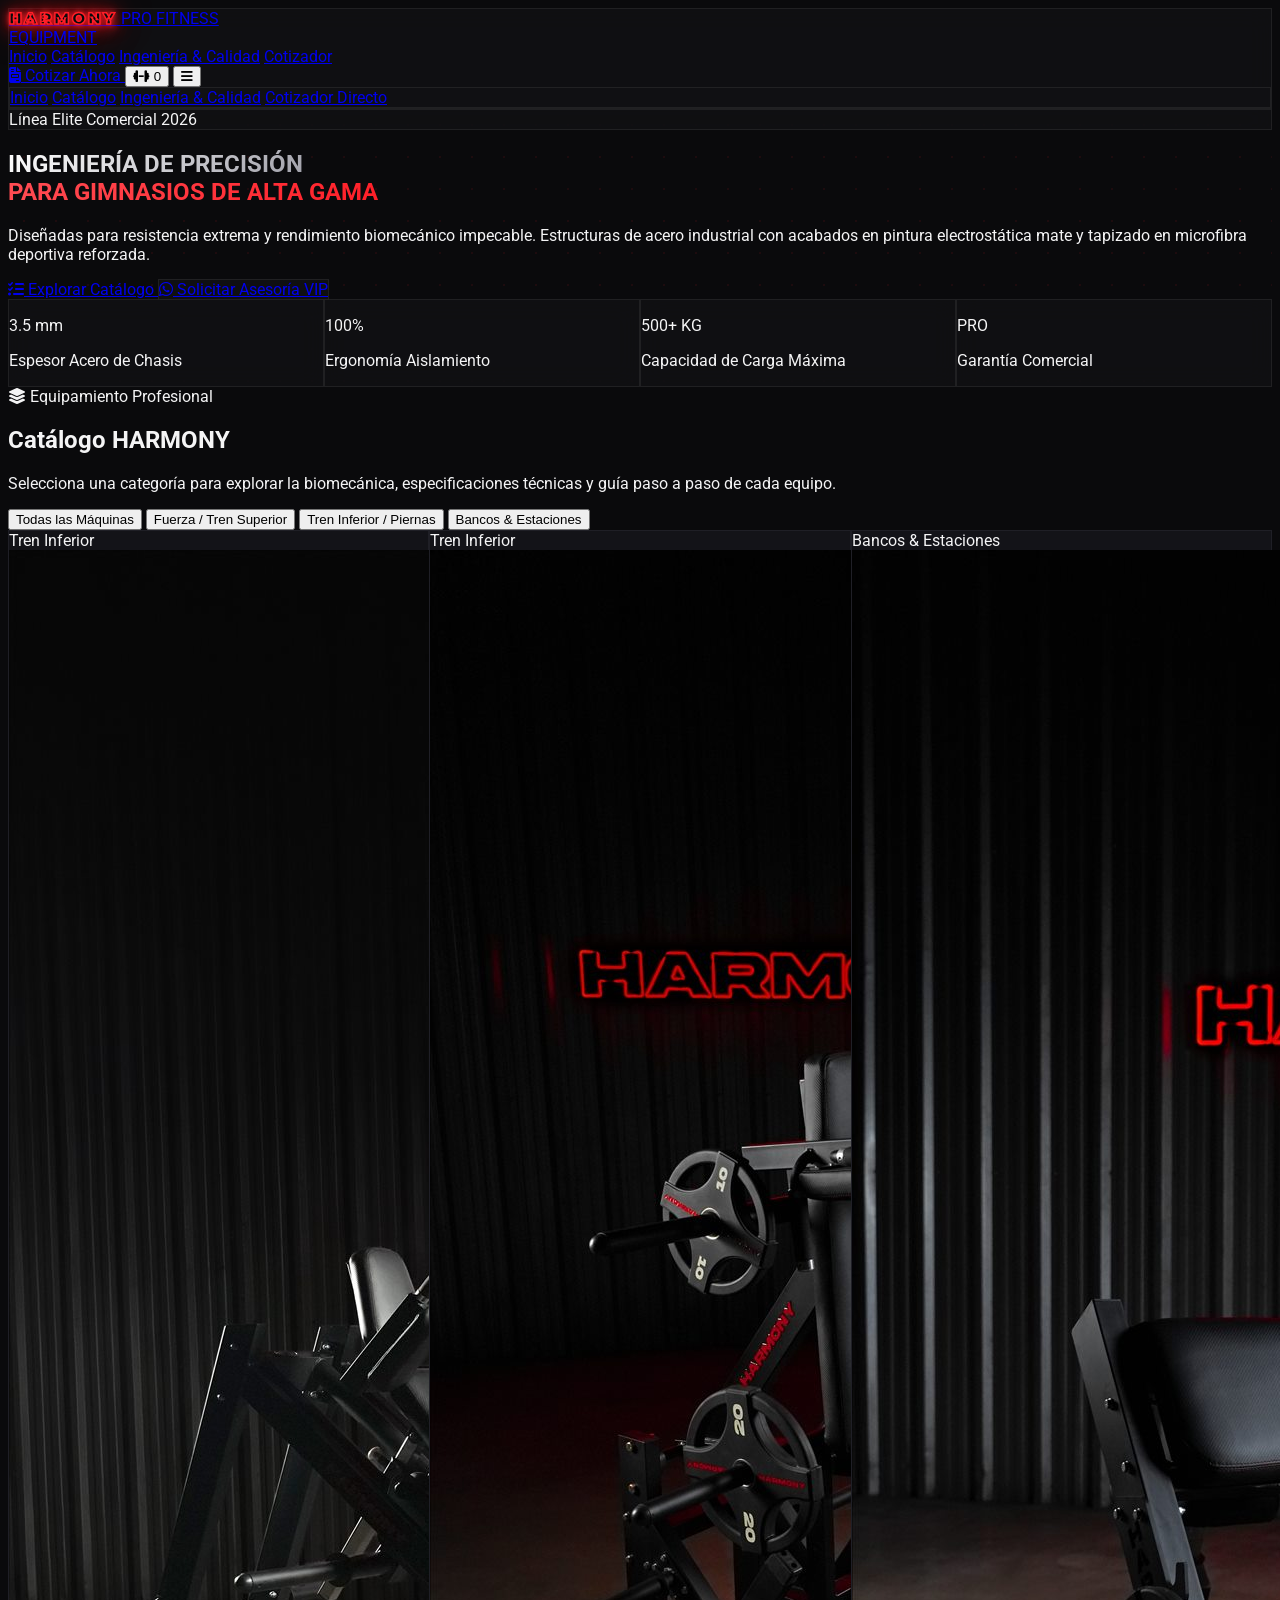
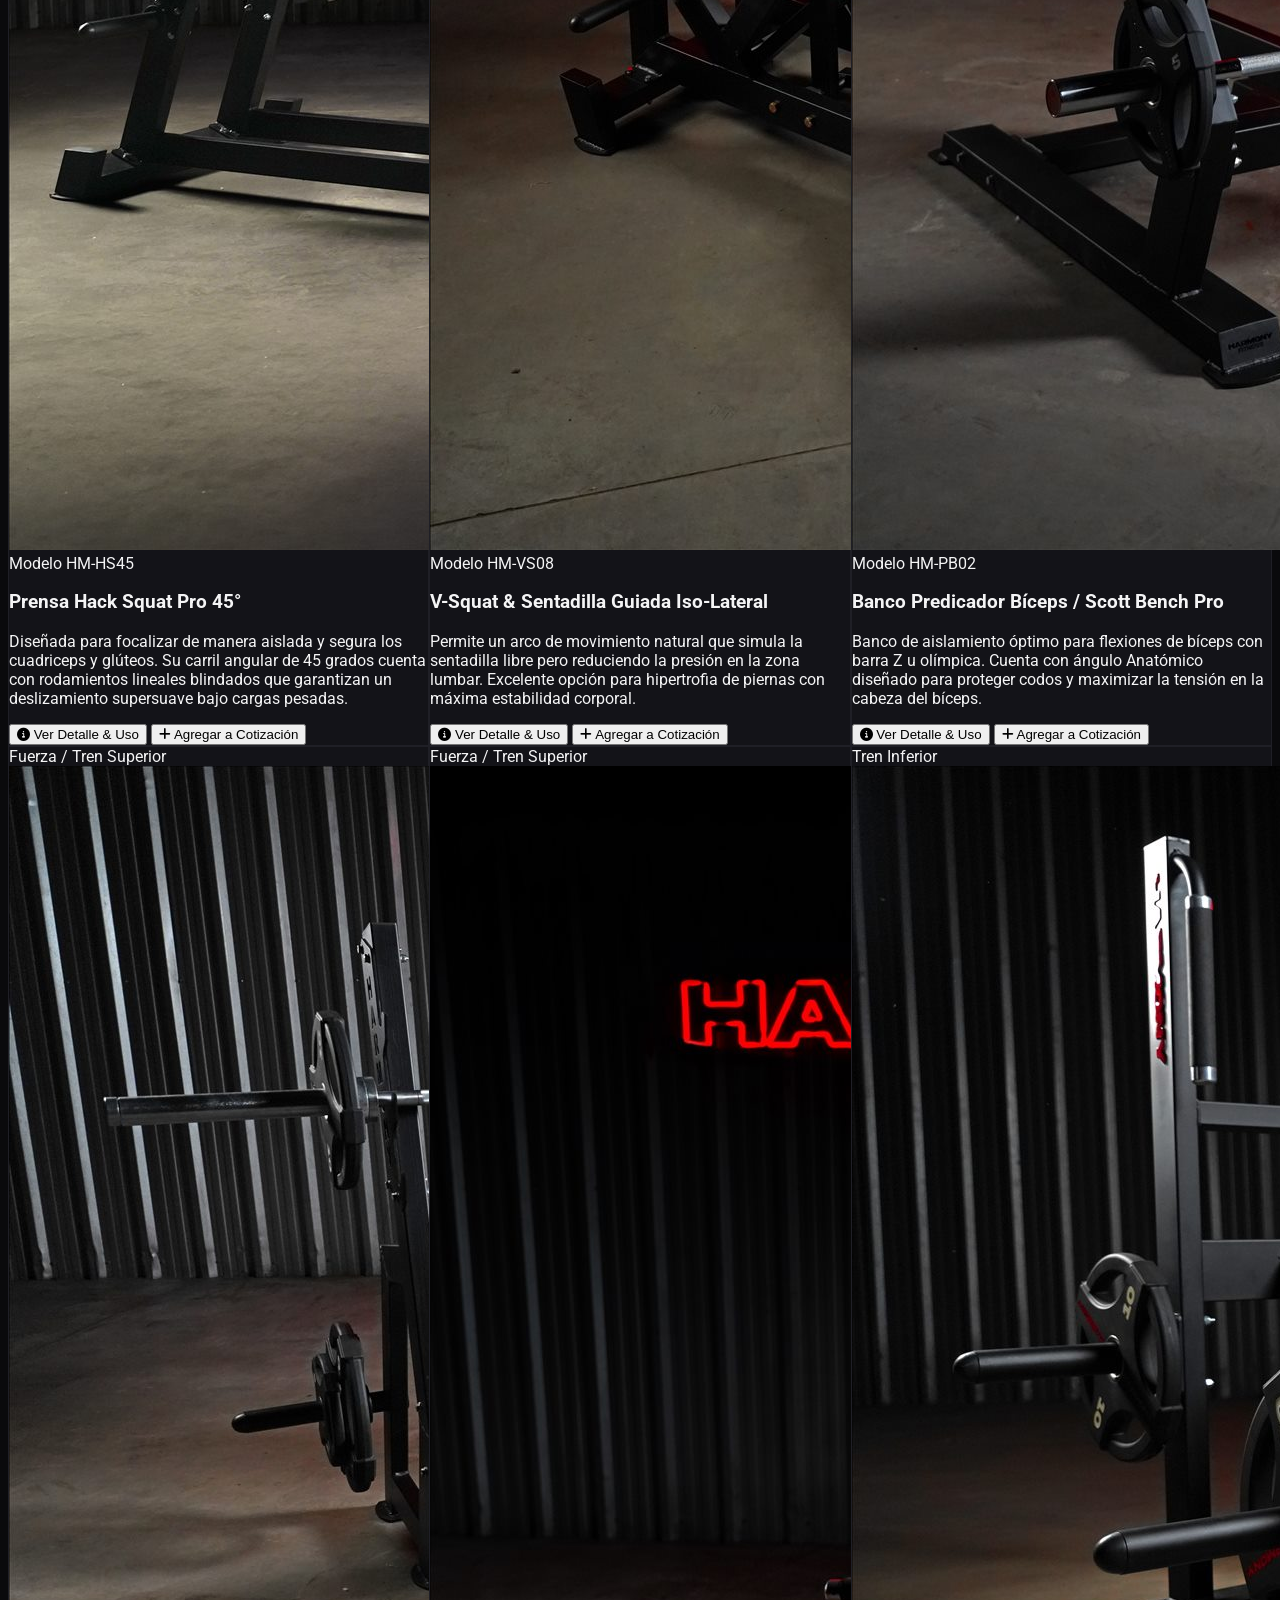
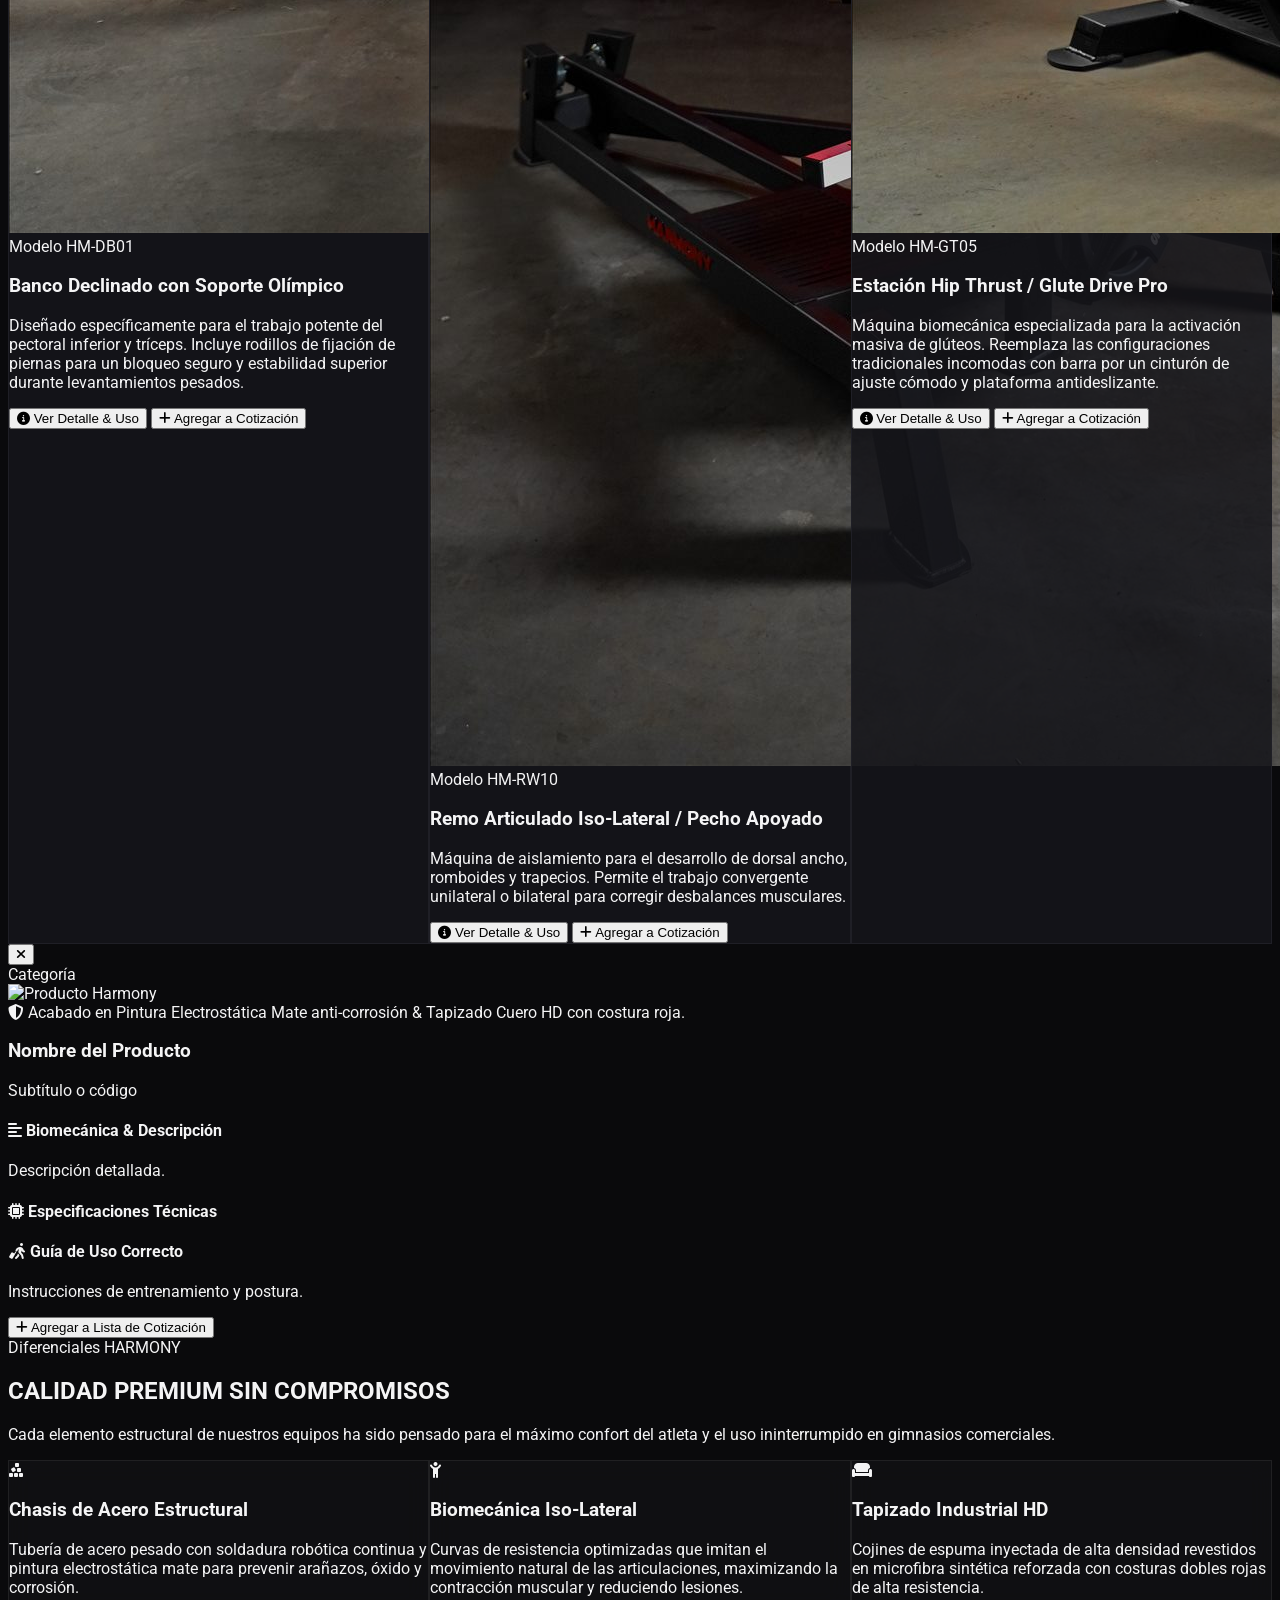
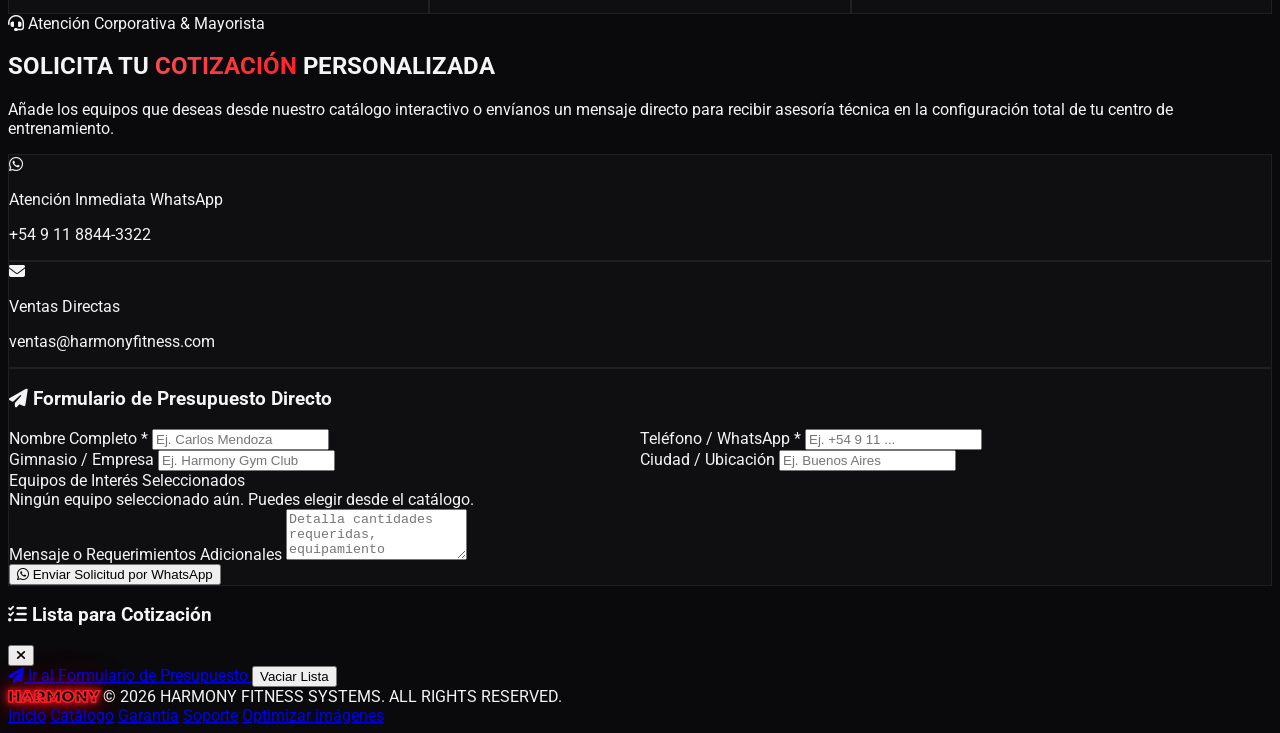
==== index.html @ 888fdd21 "Organize static site project structure" ====
<!DOCTYPE html>
<html lang="es" class="scroll-smooth">
<head>
    <meta charset="UTF-8">
    <meta name="viewport" content="width=device-width, initial-scale=1.0">
    <title>HARMONY | Maquinaria de Gimnasio Premium & Alta Gama</title>
    <!-- Tailwind CSS CDN -->
    <script src="https://cdn.tailwindcss.com"></script>
    <!-- Google Fonts: Roboto & Montserrat -->
    <link rel="preconnect" href="https://fonts.googleapis.com">
    <link rel="preconnect" href="https://fonts.gstatic.com" crossorigin>
    <link href="https://fonts.googleapis.com/css2?family=Montserrat:wght@700;800;900&family=Roboto:wght@300;400;500;600;700&display=swap" rel="stylesheet">
    <!-- Font Awesome Icons -->
    <link rel="stylesheet" href="https://cdnjs.cloudflare.com/ajax/libs/font-awesome/6.4.0/css/all.min.css">
    <link rel="stylesheet" href="assets/css/style.css">
    
    <script>
        tailwind.config = {
            darkMode: 'class',
            theme: {
                extend: {
                    colors: {
                        harmony: {
                            bg: '#0A0A0C',
                            card: '#121215',
                            cardBorder: '#1F1F26',
                            red: '#FF1E27',
                            redHover: '#E50914',
                            redGlow: 'rgba(255, 30, 39, 0.4)',
                            grayText: '#A1A1AA',
                            darkSurface: '#16161A'
                        }
                    },
                    fontFamily: {
                        sans: ['Roboto', 'sans-serif'],
                        brand: ['Montserrat', 'sans-serif'],
                    },
                    boxShadow: {
                        'neon-red': '0 0 20px rgba(255, 30, 39, 0.35)',
                        'neon-red-lg': '0 0 35px rgba(255, 30, 39, 0.5)',
                        'card-glow': '0 10px 30px -10px rgba(0, 0, 0, 0.8)'
                    }
                }
            }
        }
    </script>
</head>
<body class="antialiased selection:bg-harmony-red selection:text-white">

    <!-- Navigation Bar -->
    <header class="fixed top-0 left-0 right-0 z-50 glass-panel border-b border-white/10 transition-all duration-300" id="main-header">
        <div class="responsive-header-inner max-w-7xl mx-auto px-4 sm:px-6 lg:px-8 h-20 flex items-center justify-between">
            <!-- Brand Logo -->
            <a href="#" class="flex items-center gap-3 group">
                <span class="neon-logo text-2xl sm:text-3xl font-extrabold tracking-wider neon-logo-text">HARMONY</span>
                <span class="text-[10px] uppercase font-bold tracking-widest text-harmony-grayText border-l border-zinc-700 pl-3 hidden sm:inline-block">
                    PRO FITNESS<br><span class="text-harmony-red">EQUIPMENT</span>
                </span>
            </a>

            <!-- Desktop Nav Links -->
            <nav class="hidden md:flex items-center gap-8">
                <a href="#inicio" class="text-sm font-medium text-gray-300 hover:text-harmony-red transition-colors">Inicio</a>
                <a href="#catalogo" class="text-sm font-medium text-gray-300 hover:text-harmony-red transition-colors">Catálogo</a>
                <a href="#caracteristicas" class="text-sm font-medium text-gray-300 hover:text-harmony-red transition-colors">Ingeniería & Calidad</a>
                <a href="#cotizar" class="text-sm font-medium text-gray-300 hover:text-harmony-red transition-colors">Cotizador</a>
            </nav>

            <!-- Actions CTA & Mobile Menu Toggle -->
            <div class="responsive-header-actions flex items-center gap-4">
                <a href="#cotizar" class="relative inline-flex items-center justify-center p-0.5 overflow-hidden text-xs font-semibold tracking-wider uppercase rounded-lg group bg-gradient-to-br from-harmony-red to-red-800 group-hover:from-harmony-red group-hover:to-red-600 text-white shadow-neon-red hover:shadow-neon-red-lg transition-all duration-300">
                    <span class="relative px-4 py-2.5 transition-all ease-in duration-75 bg-harmony-bg/20 rounded-md group-hover:bg-opacity-0 flex items-center gap-2">
                        <i class="fa-solid fa-file-invoice">
                        </i>
                        <span>Cotizar Ahora</span>
                    </span>
                </a>

                <!-- Cart / Quote Badge Button -->
                <button onclick="openCartModal()" class="relative p-2.5 rounded-lg bg-harmony-card border border-harmony-cardBorder hover:border-harmony-red/50 text-gray-300 hover:text-white transition-all">
                    <i class="fa-solid fa-dumbbell text-lg"></i>
                    <span id="quote-badge" class="absolute -top-1.5 -right-1.5 bg-harmony-red text-white text-[10px] font-bold w-5 h-5 rounded-full flex items-center justify-center shadow-neon-red">0</span>
                </button>

                <!-- Mobile Menu Button -->
                <button id="mobile-menu-btn" class="md:hidden p-2 text-gray-300 hover:text-white focus:outline-none">
                    <i class="fa-solid fa-bars text-xl"></i>
                </button>
            </div>
        </div>

        <!-- Mobile Menu Nav -->
        <div id="mobile-menu" class="hidden md:hidden glass-panel border-b border-zinc-800 px-4 pt-2 pb-6 space-y-3">
            <a href="#inicio" class="block py-2 text-base font-medium text-gray-300 hover:text-harmony-red">Inicio</a>
            <a href="#catalogo" class="block py-2 text-base font-medium text-gray-300 hover:text-harmony-red">Catálogo</a>
            <a href="#caracteristicas" class="block py-2 text-base font-medium text-gray-300 hover:text-harmony-red">Ingeniería & Calidad</a>
            <a href="#cotizar" class="block py-2 text-base font-medium text-gray-300 hover:text-harmony-red">Cotizador Directo</a>
        </div>
    </header>

    <!-- Hero Section -->
    <section id="inicio" class="relative min-h-screen pt-28 pb-16 flex items-center justify-center metal-grid overflow-hidden">
        <!-- Ambient Glow Elements -->
        <div class="absolute top-1/4 left-1/2 -translate-x-1/2 -translate-y-1/2 w-[500px] h-[500px] bg-harmony-red/15 rounded-full blur-[140px] pointer-events-none"></div>
        <div class="absolute bottom-10 right-10 w-[300px] h-[300px] bg-red-900/10 rounded-full blur-[100px] pointer-events-none"></div>

        <div class="max-w-7xl mx-auto px-4 sm:px-6 lg:px-8 relative z-10 w-full text-center">
            
            <!-- Badge Tag -->
            <div class="inline-flex items-center gap-2 px-4 py-2 rounded-full glass-panel border border-harmony-red/30 mb-8 shadow-neon-red">
                <span class="w-2 h-2 rounded-full bg-harmony-red animate-pulse"></span>
                <span class="text-xs font-semibold tracking-wider text-gray-200 uppercase">Línea Elite Comercial 2026</span>
            </div>

            <!-- Main Heading -->
            <h1 class="responsive-heading text-4xl sm:text-6xl md:text-7xl font-extrabold tracking-tight mb-6 uppercase font-brand leading-none">
                <span class="gradient-text">INGENIERÍA DE PRECISIÓN</span> <br>
                <span class="gradient-red-text">PARA GIMNASIOS DE ALTA GAMA</span>
            </h1>

            <p class="responsive-copy max-w-3xl mx-auto text-base sm:text-lg text-harmony-grayText mb-10 leading-relaxed">
                Diseñadas para resistencia extrema y rendimiento biomecánico impecable. Estructuras de acero industrial con acabados en pintura electrostática mate y tapizado en microfibra deportiva reforzada.
            </p>

            <!-- CTA Buttons -->
            <div class="flex flex-col sm:flex-row items-center justify-center gap-4 sm:gap-6">
                <a href="#catalogo" class="w-full sm:w-auto px-8 py-4 rounded-xl bg-harmony-red hover:bg-harmony-redHover text-white font-bold text-sm tracking-wider uppercase shadow-neon-red hover:shadow-neon-red-lg transition-all transform hover:-translate-y-0.5 flex items-center justify-center gap-3">
                    <i class="fa-solid fa-list-check"></i>
                    <span>Explorar Catálogo</span>
                </a>
                <a href="#cotizar" class="w-full sm:w-auto px-8 py-4 rounded-xl glass-panel border border-zinc-700 hover:border-harmony-red text-white font-bold text-sm tracking-wider uppercase transition-all flex items-center justify-center gap-3">
                    <i class="fa-brands fa-whatsapp text-green-500 text-lg"></i>
                    <span>Solicitar Asesoría VIP</span>
                </a>
            </div>

            <!-- Stats Bar -->
            <div id="hero-stats" class="responsive-grid mt-20 grid grid-cols-2 md:grid-cols-4 gap-4 max-w-4xl mx-auto">
                <div class="p-4 rounded-xl glass-panel border border-zinc-800">
                    <p class="text-3xl font-black text-white font-brand">3.5 mm</p>
                    <p class="text-xs text-harmony-grayText mt-1 uppercase tracking-wider">Espesor Acero de Chasis</p>
                </div>
                <div class="p-4 rounded-xl glass-panel border border-zinc-800">
                    <p class="text-3xl font-black text-harmony-red font-brand">100%</p>
                    <p class="text-xs text-harmony-grayText mt-1 uppercase tracking-wider">Ergonomía Aislamiento</p>
                </div>
                <div class="p-4 rounded-xl glass-panel border border-zinc-800">
                    <p class="text-3xl font-black text-white font-brand">500+ KG</p>
                    <p class="text-xs text-harmony-grayText mt-1 uppercase tracking-wider">Capacidad de Carga Máxima</p>
                </div>
                <div class="p-4 rounded-xl glass-panel border border-zinc-800">
                    <p class="text-3xl font-black text-harmony-red font-brand">PRO</p>
                    <p class="text-xs text-harmony-grayText mt-1 uppercase tracking-wider">Garantía Comercial</p>
                </div>
            </div>
        </div>
    </section>

    <!-- Catalog Section -->
    <section id="catalogo" class="py-24 bg-harmony-bg relative">
        <div class="max-w-7xl mx-auto px-4 sm:px-6 lg:px-8">
            
            <div class="flex flex-col md:flex-row md:items-end justify-between mb-12 border-b border-zinc-800 pb-8">
                <div>
                    <div class="flex items-center gap-2 text-harmony-red font-semibold text-xs tracking-widest uppercase mb-2">
                        <i class="fa-solid fa-layer-group"></i>
                        <span>Equipamiento Profesional</span>
                    </div>
                    <h2 class="text-3xl sm:text-5xl font-extrabold font-brand text-white uppercase tracking-tight">
                        Catálogo <span class="text-harmony-red">HARMONY</span>
                    </h2>
                </div>
                <p class="text-harmony-grayText text-sm max-w-md mt-4 md:mt-0">
                    Selecciona una categoría para explorar la biomecánica, especificaciones técnicas y guía paso a paso de cada equipo.
                </p>
            </div>

            <!-- Filter Tabs -->
            <div class="flex items-center justify-start overflow-x-auto gap-3 mb-10 pb-2 scrollbar-none" id="catalog-filters">
                <button onclick="filterCatalog('all')" class="filter-btn active px-6 py-3 rounded-lg text-xs font-bold uppercase tracking-wider transition-all whitespace-nowrap bg-harmony-red text-white shadow-neon-red" data-category="all">
                    Todas las Máquinas
                </button>
                <button onclick="filterCatalog('fuerza')" class="filter-btn px-6 py-3 rounded-lg text-xs font-bold uppercase tracking-wider transition-all whitespace-nowrap bg-harmony-card border border-harmony-cardBorder text-gray-400 hover:text-white hover:border-harmony-red/50" data-category="fuerza">
                    Fuerza / Tren Superior
                </button>
                <button onclick="filterCatalog('piernas')" class="filter-btn px-6 py-3 rounded-lg text-xs font-bold uppercase tracking-wider transition-all whitespace-nowrap bg-harmony-card border border-harmony-cardBorder text-gray-400 hover:text-white hover:border-harmony-red/50" data-category="piernas">
                    Tren Inferior / Piernas
                </button>
                <button onclick="filterCatalog('bancos')" class="filter-btn px-6 py-3 rounded-lg text-xs font-bold uppercase tracking-wider transition-all whitespace-nowrap bg-harmony-card border border-harmony-cardBorder text-gray-400 hover:text-white hover:border-harmony-red/50" data-category="bancos">
                    Bancos & Estaciones
                </button>
            </div>

            <!-- Products Grid Container -->
            <div class="responsive-grid grid grid-cols-1 md:grid-cols-2 lg:grid-cols-3 gap-8" id="products-grid">
                <!-- Dynamic JavaScript rendering will populate products here -->
            </div>
        </div>
    </section>

    <!-- Product Detail & Usage Modal -->
    <div id="product-modal" class="fixed inset-0 z-50 flex items-center justify-center p-4 bg-black/80 backdrop-blur-md opacity-0 pointer-events-none transition-all duration-300">
        <div class="relative w-full max-w-4xl max-h-[90vh] bg-harmony-card border border-zinc-800 rounded-2xl overflow-y-auto shadow-2xl transition-all duration-300 scale-95" id="modal-content">
            
            <!-- Close Button -->
            <button onclick="closeProductModal()" class="absolute top-4 right-4 z-20 w-10 h-10 rounded-full bg-black/60 border border-zinc-700 text-white flex items-center justify-center hover:bg-harmony-red transition-colors">
                <i class="fa-solid fa-xmark text-lg"></i>
            </button>

            <div class="grid grid-cols-1 md:grid-cols-2">
                <!-- Product Image Preview Container -->
                <div class="relative bg-black/50 p-6 flex flex-col justify-between border-b md:border-b-0 md:border-r border-zinc-800">
                    <div class="absolute top-4 left-4 z-10">
                        <span id="modal-category" class="px-3 py-1 rounded-full text-[10px] font-bold uppercase tracking-wider bg-harmony-red/20 text-harmony-red border border-harmony-red/30">
                            Categoría
                        </span>
                    </div>

                    <div class="my-auto py-8 flex justify-center">
                        <img id="modal-image" src="" alt="Producto Harmony" loading="lazy" decoding="async" class="max-h-[380px] w-auto object-contain rounded-lg drop-shadow-[0_15px_15px_rgba(0,0,0,0.8)]">
                    </div>

                    <div class="p-3 bg-zinc-900/80 rounded-lg border border-zinc-800 text-xs text-gray-400">
                        <i class="fa-solid fa-shield-halved text-harmony-red mr-2"></i> Acabado en Pintura Electrostática Mate anti-corrosión & Tapizado Cuero HD con costura roja.
                    </div>
                </div>

                <!-- Product Details & Specs -->
                <div class="p-6 sm:p-8 flex flex-col justify-between">
                    <div>
                        <h3 id="modal-title" class="text-2xl sm:text-3xl font-black font-brand text-white uppercase tracking-tight mb-2">
                            Nombre del Producto
                        </h3>
                        <p id="modal-subtitle" class="text-xs text-harmony-red font-semibold uppercase tracking-wider mb-6">
                            Subtítulo o código
                        </p>

                        <!-- Accordion Tabs / Sections -->
                        <div class="space-y-6 text-sm">
                            <!-- Description -->
                            <div>
                                <h4 class="text-xs font-bold text-gray-300 uppercase tracking-wider mb-2 flex items-center gap-2">
                                    <i class="fa-solid fa-align-left text-harmony-red"></i> Biomecánica & Descripción
                                </h4>
                                <p id="modal-description" class="text-harmony-grayText leading-relaxed text-xs sm:text-sm">
                                    Descripción detallada.
                                </p>
                            </div>

                            <!-- Specs -->
                            <div>
                                <h4 class="text-xs font-bold text-gray-300 uppercase tracking-wider mb-2 flex items-center gap-2">
                                    <i class="fa-solid fa-microchip text-harmony-red"></i> Especificaciones Técnicas
                                </h4>
                                <ul id="modal-specs" class="space-y-1.5 text-xs text-harmony-grayText">
                                    <!-- Dynamic specs -->
                                </ul>
                            </div>

                            <!-- Usage Guide -->
                            <div class="p-4 rounded-xl bg-zinc-900/90 border border-zinc-800">
                                <h4 class="text-xs font-bold text-white uppercase tracking-wider mb-2 flex items-center gap-2">
                                    <i class="fa-solid fa-person-walking-luggage text-harmony-red"></i> Guía de Uso Correcto
                                </h4>
                                <p id="modal-usage" class="text-xs text-gray-300 leading-relaxed">
                                    Instrucciones de entrenamiento y postura.
                                </p>
                            </div>
                        </div>
                    </div>

                    <!-- Modal Actions -->
                    <div class="mt-8 pt-6 border-t border-zinc-800 flex items-center gap-4">
                        <button id="modal-add-btn" onclick="" class="flex-1 py-3.5 px-4 rounded-xl bg-harmony-red hover:bg-harmony-redHover text-white text-xs font-bold uppercase tracking-wider shadow-neon-red transition-all flex items-center justify-center gap-2">
                            <i class="fa-solid fa-plus"></i>
                            <span>Agregar a Lista de Cotización</span>
                        </button>
                    </div>
                </div>
            </div>
        </div>
    </div>

    <!-- Brand Features Section -->
    <section id="caracteristicas" class="py-24 bg-harmony-darkSurface relative border-t border-b border-zinc-800">
        <div class="max-w-7xl mx-auto px-4 sm:px-6 lg:px-8">
            <div class="text-center max-w-3xl mx-auto mb-16">
                <span class="text-xs font-bold text-harmony-red tracking-widest uppercase mb-2 block">Diferenciales HARMONY</span>
                <h2 class="text-3xl sm:text-5xl font-extrabold font-brand uppercase tracking-tight text-white">
                    CALIDAD PREMIUM SIN COMPROMISOS
                </h2>
                <p class="text-harmony-grayText text-sm mt-4">
                    Cada elemento estructural de nuestros equipos ha sido pensado para el máximo confort del atleta y el uso ininterrumpido en gimnasios comerciales.
                </p>
            </div>

            <div id="feature-grid" class="responsive-grid grid grid-cols-1 md:grid-cols-3 gap-8">
                <!-- Feature 1 -->
                <div class="p-8 rounded-2xl glass-panel border border-zinc-800 hover:border-harmony-red/40 transition-all group">
                    <div class="w-14 h-14 rounded-xl bg-harmony-red/10 border border-harmony-red/30 flex items-center justify-center mb-6 group-hover:scale-110 transition-transform">
                        <i class="fa-solid fa-cubes-stacked text-2xl text-harmony-red"></i>
                    </div>
                    <h3 class="text-xl font-bold font-brand uppercase text-white mb-3">Chasis de Acero Estructural</h3>
                    <p class="text-harmony-grayText text-xs leading-relaxed">
                        Tubería de acero pesado con soldadura robótica continua y pintura electrostática mate para prevenir arañazos, óxido y corrosión.
                    </p>
                </div>

                <!-- Feature 2 -->
                <div class="p-8 rounded-2xl glass-panel border border-zinc-800 hover:border-harmony-red/40 transition-all group">
                    <div class="w-14 h-14 rounded-xl bg-harmony-red/10 border border-harmony-red/30 flex items-center justify-center mb-6 group-hover:scale-110 transition-transform">
                        <i class="fa-solid fa-child-reaching text-2xl text-harmony-red"></i>
                    </div>
                    <h3 class="text-xl font-bold font-brand uppercase text-white mb-3">Biomecánica Iso-Lateral</h3>
                    <p class="text-harmony-grayText text-xs leading-relaxed">
                        Curvas de resistencia optimizadas que imitan el movimiento natural de las articulaciones, maximizando la contracción muscular y reduciendo lesiones.
                    </p>
                </div>

                <!-- Feature 3 -->
                <div class="p-8 rounded-2xl glass-panel border border-zinc-800 hover:border-harmony-red/40 transition-all group">
                    <div class="w-14 h-14 rounded-xl bg-harmony-red/10 border border-harmony-red/30 flex items-center justify-center mb-6 group-hover:scale-110 transition-transform">
                        <i class="fa-solid fa-couch text-2xl text-harmony-red"></i>
                    </div>
                    <h3 class="text-xl font-bold font-brand uppercase text-white mb-3">Tapizado Industrial HD</h3>
                    <p class="text-harmony-grayText text-xs leading-relaxed">
                        Cojines de espuma inyectada de alta densidad revestidos en microfibra sintética reforzada con costuras dobles rojas de alta resistencia.
                    </p>
                </div>
            </div>
        </div>
    </section>

    <!-- Quote / Contact Section -->
    <section id="cotizar" class="py-24 bg-harmony-bg relative">
        <div class="max-w-7xl mx-auto px-4 sm:px-6 lg:px-8">
            <div id="quote-layout" class="responsive-grid grid grid-cols-1 lg:grid-cols-12 gap-12 items-center">
                
                <!-- Left Info Banner -->
                <div class="lg:col-span-5 space-y-6">
                    <div class="inline-flex items-center gap-2 px-3 py-1 rounded-full bg-harmony-red/10 border border-harmony-red/30 text-harmony-red text-xs font-bold uppercase">
                        <i class="fa-solid fa-headset"></i>
                        <span>Atención Corporativa & Mayorista</span>
                    </div>

                    <h2 class="text-3xl sm:text-5xl font-extrabold font-brand uppercase text-white leading-tight">
                        SOLICITA TU <span class="gradient-red-text">COTIZACIÓN</span> PERSONALIZADA
                    </h2>

                    <p class="text-harmony-grayText text-sm leading-relaxed">
                        Añade los equipos que deseas desde nuestro catálogo interactivo o envíanos un mensaje directo para recibir asesoría técnica en la configuración total de tu centro de entrenamiento.
                    </p>

                    <div class="space-y-4 pt-4">
                        <div class="flex items-center gap-4 p-4 rounded-xl glass-panel border border-zinc-800">
                            <div class="w-10 h-10 rounded-lg bg-green-500/10 border border-green-500/30 flex items-center justify-center text-green-500">
                                <i class="fa-brands fa-whatsapp text-xl"></i>
                            </div>
                            <div>
                                <p class="text-xs text-harmony-grayText uppercase">Atención Inmediata WhatsApp</p>
                                <p class="text-sm font-bold text-white">+54 9 11 8844-3322</p>
                            </div>
                        </div>

                        <div class="flex items-center gap-4 p-4 rounded-xl glass-panel border border-zinc-800">
                            <div class="w-10 h-10 rounded-lg bg-harmony-red/10 border border-harmony-red/30 flex items-center justify-center text-harmony-red">
                                <i class="fa-solid fa-envelope text-xl"></i>
                            </div>
                            <div>
                                <p class="text-xs text-harmony-grayText uppercase">Ventas Directas</p>
                                <p class="text-sm font-bold text-white">ventas@harmonyfitness.com</p>
                            </div>
                        </div>
                    </div>
                </div>

                <!-- Right Interactive Form -->
                <div class="lg:col-span-7">
                    <div class="p-8 sm:p-10 rounded-2xl glass-panel border border-zinc-800 shadow-2xl relative">
                        <h3 class="text-xl font-bold font-brand text-white uppercase mb-6 flex items-center gap-2">
                            <i class="fa-solid fa-paper-plane text-harmony-red"></i>
                            Formulario de Presupuesto Directo
                        </h3>

                        <form id="quote-form" onsubmit="handleQuoteSubmit(event)" class="space-y-5">
                            <div class="responsive-form-grid grid grid-cols-1 sm:grid-cols-2 gap-5">
                                <div>
                                    <label class="block text-xs font-bold uppercase tracking-wider text-gray-300 mb-2">Nombre Completo *</label>
                                    <input type="text" required id="form-name" placeholder="Ej. Carlos Mendoza" class="w-full px-4 py-3.5 rounded-xl bg-zinc-900 border border-zinc-800 text-white text-sm focus:border-harmony-red focus:outline-none transition-colors">
                                </div>
                                <div>
                                    <label class="block text-xs font-bold uppercase tracking-wider text-gray-300 mb-2">Teléfono / WhatsApp *</label>
                                    <input type="tel" required id="form-phone" placeholder="Ej. +54 9 11 ..." class="w-full px-4 py-3.5 rounded-xl bg-zinc-900 border border-zinc-800 text-white text-sm focus:border-harmony-red focus:outline-none transition-colors">
                                </div>
                            </div>

                            <div class="responsive-form-grid grid grid-cols-1 sm:grid-cols-2 gap-5">
                                <div>
                                    <label class="block text-xs font-bold uppercase tracking-wider text-gray-300 mb-2">Gimnasio / Empresa</label>
                                    <input type="text" id="form-company" placeholder="Ej. Harmony Gym Club" class="w-full px-4 py-3.5 rounded-xl bg-zinc-900 border border-zinc-800 text-white text-sm focus:border-harmony-red focus:outline-none transition-colors">
                                </div>
                                <div>
                                    <label class="block text-xs font-bold uppercase tracking-wider text-gray-300 mb-2">Ciudad / Ubicación</label>
                                    <input type="text" id="form-location" placeholder="Ej. Buenos Aires" class="w-full px-4 py-3.5 rounded-xl bg-zinc-900 border border-zinc-800 text-white text-sm focus:border-harmony-red focus:outline-none transition-colors">
                                </div>
                            </div>

                            <!-- Selected Items Display inside Form -->
                            <div>
                                <label class="block text-xs font-bold uppercase tracking-wider text-gray-300 mb-2">
                                    Equipos de Interés Seleccionados
                                </label>
                                <div id="form-selected-items" class="p-3 rounded-xl bg-zinc-900 border border-zinc-800 min-h-[50px] flex flex-wrap gap-2 text-xs text-harmony-grayText items-center">
                                    <span>Ningún equipo seleccionado aún. Puedes elegir desde el catálogo.</span>
                                </div>
                            </div>

                            <div>
                                <label class="block text-xs font-bold uppercase tracking-wider text-gray-300 mb-2">Mensaje o Requerimientos Adicionales</label>
                                <textarea id="form-message" rows="3" placeholder="Detalla cantidades requeridas, equipamiento personalizado o fechas de apertura de tu gimnasio..." class="w-full px-4 py-3.5 rounded-xl bg-zinc-900 border border-zinc-800 text-white text-sm focus:border-harmony-red focus:outline-none transition-colors"></textarea>
                            </div>

                            <button type="submit" class="w-full py-4 rounded-xl bg-harmony-red hover:bg-harmony-redHover text-white text-sm font-bold uppercase tracking-widest shadow-neon-red hover:shadow-neon-red-lg transition-all flex items-center justify-center gap-3">
                                <i class="fa-brands fa-whatsapp text-lg"></i>
                                <span>Enviar Solicitud por WhatsApp</span>
                            </button>
                        </form>
                    </div>
                </div>
            </div>
        </div>
    </section>

    <!-- Cart / Quote Floating Drawer Modal -->
    <div id="cart-drawer" class="fixed inset-0 z-50 flex justify-end bg-black/70 backdrop-blur-sm opacity-0 pointer-events-none transition-all duration-300">
        <div class="w-full max-w-md h-full bg-harmony-card border-l border-zinc-800 p-6 flex flex-col justify-between shadow-2xl translate-x-full transition-transform duration-300" id="cart-drawer-content">
            <div>
                <div class="flex items-center justify-between pb-6 border-b border-zinc-800">
                    <h3 class="text-lg font-bold font-brand text-white uppercase flex items-center gap-2">
                        <i class="fa-solid fa-list-check text-harmony-red"></i> Lista para Cotización
                    </h3>
                    <button onclick="closeCartModal()" class="text-gray-400 hover:text-white">
                        <i class="fa-solid fa-xmark text-xl"></i>
                    </button>
                </div>

                <!-- Items list -->
                <div id="cart-items-list" class="py-6 space-y-4 max-h-[60vh] overflow-y-auto">
                    <!-- Dynamic Cart Items -->
                </div>
            </div>

            <div class="pt-6 border-t border-zinc-800 space-y-4">
                <a href="#cotizar" onclick="closeCartModal()" class="w-full py-3.5 rounded-xl bg-harmony-red hover:bg-harmony-redHover text-white text-xs font-bold uppercase tracking-wider shadow-neon-red transition-all flex items-center justify-center gap-2">
                    <i class="fa-solid fa-paper-plane"></i>
                    <span>Ir al Formulario de Presupuesto</span>
                </a>
                <button onclick="clearCart()" class="w-full py-2.5 rounded-xl bg-zinc-900 hover:bg-zinc-800 text-gray-400 text-xs font-semibold uppercase tracking-wider transition-colors">
                    Vaciar Lista
                </button>
            </div>
        </div>
    </div>

    <!-- Footer -->
    <footer class="bg-black border-t border-zinc-900 py-12">
        <div class="responsive-footer-inner max-w-7xl mx-auto px-4 sm:px-6 lg:px-8 flex flex-col md:flex-row items-center justify-between gap-6">
            <div class="flex items-center gap-3">
                <span class="neon-logo text-xl font-extrabold tracking-wider">HARMONY</span>
                <span class="text-[10px] text-harmony-grayText border-l border-zinc-800 pl-3 uppercase">
                    © 2026 HARMONY FITNESS SYSTEMS. ALL RIGHTS RESERVED.
                </span>
            </div>

            <div class="responsive-footer-links flex items-center gap-6 text-harmony-grayText text-sm">
                <a href="#inicio" class="hover:text-harmony-red transition-colors">Inicio</a>
                <a href="#catalogo" class="hover:text-harmony-red transition-colors">Catálogo</a>
                <a href="#caracteristicas" class="hover:text-harmony-red transition-colors">Garantía</a>
                <a href="#cotizar" class="hover:text-harmony-red transition-colors">Soporte</a>
                <a href="pages/optimizador-imagenes.html" class="hover:text-harmony-red transition-colors">Optimizar imágenes</a>
            </div>
        </div>
    </footer>

    <script>
        // Catalog Products Database with accurate images from user context
        const productsData = [
            {
                id: 'hack-squat',
                name: 'Prensa Hack Squat Pro 45°',
                category: 'piernas',
                categoryLabel: 'Tren Inferior',
                subtitle: 'Modelo HM-HS45',
                image: 'assets/images/optimized/1_3.jpg',
                description: 'Diseñada para focalizar de manera aislada y segura los cuadriceps y glúteos. Su carril angular de 45 grados cuenta con rodamientos lineales blindados que garantizan un deslizamiento supersuave bajo cargas pesadas.',
                specs: [
                    'Chasis: Tubo ovalado de acero de 3.5mm de espesor.',
                    'Capacidad: Carga máxima soportada de 550 KG en discos olímpicos.',
                    'Ajustes: Inclinación de plataforma de pies antideslizante con textura de diamante.',
                    'Seguridad: Palancas de frenado doble de liberación rápida.'
                ],
                usage: 'Colóquese con la espalda apoyada firmemente sobre el respaldo inclinado y los hombros bajo los soportes acojinados. Coloque los pies al ancho de las caderas en la plataforma antideslizante. Libere los topes laterales y descienda de forma controlada formando un ángulo de 90° en las rodillas antes de empujar con los talones.'
            },
            {
                id: 'v-squat',
                name: 'V-Squat & Sentadilla Guiada Iso-Lateral',
                category: 'piernas',
                categoryLabel: 'Tren Inferior',
                subtitle: 'Modelo HM-VS08',
                image: 'assets/images/optimized/4.jpg',
                description: 'Permite un arco de movimiento natural que simula la sentadilla libre pero reduciendo la presión en la zona lumbar. Excelente opción para hipertrofia de piernas con máxima estabilidad corporal.',
                specs: [
                    'Mecanismo: Articulación iso-lateral con rodamientos sellados de alto tráfico.',
                    'Soportes: Asideros con agarres ergonómicos de goma antideslizante.',
                    'Tapizado: Cuero sintético reforzado anti-sudor con costura roja doble.'
                ],
                usage: 'Ajuste la posición del cuerpo mirando hacia el respaldo o de espaldas según el enfoque muscular deseado (cuádriceps o cadena posterior). Mantenga el núcleo contraído durante toda la fase excéntrica y evite el bloqueo brusco de rodillas arriba.'
            },
            {
                id: 'scott-bench',
                name: 'Banco Predicador Bíceps / Scott Bench Pro',
                category: 'bancos',
                categoryLabel: 'Bancos & Estaciones',
                subtitle: 'Modelo HM-PB02',
                image: 'assets/images/optimized/DSC08475.jpg',
                description: 'Banco de aislamiento óptimo para flexiones de bíceps con barra Z u olímpica. Cuenta con ángulo Anatómico diseñado para proteger codos y maximizar la tensión en la cabeza del bíceps.',
                specs: [
                    'Ángulo del Almohadón: 45° para un estiramiento y tensión constantes.',
                    'Estructura: Acero macizo de alta rigidez y bases estabilizadoras con goma.',
                    'Soporte Barbell: Soportes de barra recubiertos en polímero de alta densidad para evitar desgaste de pintura.'
                ],
                usage: 'Siéntese y coloque la axila firmemente apoyada en el borde superior del cojín. Tome la barra Z con agarre supino. Realice una flexión de codos concentrada, evitando balancear el torso para mantener el aislamiento total de los bíceps.'
            },
            {
                id: 'decline-press',
                name: 'Banco Declinado con Soporte Olímpico',
                category: 'fuerza',
                categoryLabel: 'Fuerza / Tren Superior',
                subtitle: 'Modelo HM-DB01',
                image: 'assets/images/optimized/1_2.jpg',
                description: 'Diseñado específicamente para el trabajo potente del pectoral inferior y tríceps. Incluye rodillos de fijación de piernas para un bloqueo seguro y estabilidad superior durante levantamientos pesados.',
                specs: [
                    'Estructura: Estación olímpica integrada con soportes multinivel de barra.',
                    'Soporte de Discos: Pivotes de almacenamiento lateral para discos olímpicos incorporados.',
                    'Ajuste de Rodillos: Ajustable a diferentes longitudes de pierna.'
                ],
                usage: 'Enganche las piernas en los rodillos acojinados superiores e inferiores y recuéstese totalmente. Desenganche la barra olímpica con un agarre ligeramente más ancho que los hombros. Descienda la barra hasta la parte baja del esternón y presione firmemente hacia arriba.'
            },
            {
                id: 'iso-row',
                name: 'Remo Articulado Iso-Lateral / Pecho Apoyado',
                category: 'fuerza',
                categoryLabel: 'Fuerza / Tren Superior',
                subtitle: 'Modelo HM-RW10',
                image: 'assets/images/optimized/DSC07716.jpg',
                description: 'Máquina de aislamiento para el desarrollo de dorsal ancho, romboides y trapecios. Permite el trabajo convergente unilateral o bilateral para corregir desbalances musculares.',
                specs: [
                    'Movimiento: Divergente / Convergente independiente por brazo.',
                    'Plataforma: Apoyo pectoral denso con regulación de altura.',
                    'Agarres: Agarre neutro y prono en acero moleteado inoxidables.'
                ],
                usage: 'Ajuste el asiento para que el cojín pectoral quede a la altura del esternón. Sujete los agarres iso-laterales con los brazos extendidos y retraiga las escápulas tirando de los codos hacia atrás sintiendo la máxima contracción dorsal.'
            },
            {
                id: 'hip-thrust',
                name: 'Estación Hip Thrust / Glute Drive Pro',
                category: 'piernas',
                categoryLabel: 'Tren Inferior',
                subtitle: 'Modelo HM-GT05',
                image: 'assets/images/optimized/1.jpg',
                description: 'Máquina biomecánica especializada para la activación masiva de glúteos. Reemplaza las configuraciones tradicionales incomodas con barra por un cinturón de ajuste cómodo y plataforma antideslizante.',
                specs: [
                    'Respaldo: Rodillo giratorio articulado para alineación lumbar constante.',
                    'Plataforma de Pies: Superficie ancha multi-ángulo con tratamiento anti-deslizamiento.',
                    'Carga: Pivotes laterales de carga para discos de 50mm.'
                ],
                usage: 'Colóquese sobre la plataforma, ajuste el cinturón acolchado sobre la cadera y apoye la espalda superior sobre el respaldo cilíndrico. Empuje con los talones elevando la cadera hasta lograr una alineación neutral de columna y contracción completa de glúteos.'
            }
        ];

        // State Management
        let selectedQuoteItems = [];

        // DOM Ready Initializer
        document.addEventListener('DOMContentLoaded', () => {
            renderProductsGrid(productsData);
            setupMobileMenu();
        });

        // Render Catalog Grid
        function renderProductsGrid(products) {
            const grid = document.getElementById('products-grid');
            grid.innerHTML = '';

            products.forEach(product => {
                const isSelected = selectedQuoteItems.some(item => item.id === product.id);

                const cardHTML = `
                    <div class="glass-card rounded-2xl overflow-hidden flex flex-col justify-between group">
                        <div class="relative p-6 bg-black/40 border-b border-zinc-800/80 flex items-center justify-center min-h-[280px]">
                            <span class="absolute top-4 left-4 z-10 text-[10px] font-bold uppercase tracking-widest px-3 py-1 rounded-full bg-harmony-card border border-zinc-700 text-harmony-grayText">
                                ${product.categoryLabel}
                            </span>

                            <img src="${product.image}" alt="${product.name}" loading="lazy" decoding="async" class="max-h-[220px] w-auto object-contain transition-transform duration-500 group-hover:scale-105 drop-shadow-[0_10px_10px_rgba(0,0,0,0.7)]">
                        </div>

                        <div class="p-6 flex-1 flex flex-col justify-between">
                            <div>
                                <span class="text-[10px] font-bold uppercase text-harmony-red tracking-wider">${product.subtitle}</span>
                                <h3 class="text-lg font-bold font-brand uppercase text-white mt-1 mb-2 group-hover:text-harmony-red transition-colors">
                                    ${product.name}
                                </h3>
                                <p class="text-harmony-grayText text-xs line-clamp-2 leading-relaxed mb-6">
                                    ${product.description}
                                </p>
                            </div>

                            <div class="space-y-3 pt-4 border-t border-zinc-800/60">
                                <button onclick="openProductModal('${product.id}')" class="w-full py-2.5 rounded-lg bg-zinc-900 border border-zinc-700 hover:border-harmony-red text-white text-xs font-semibold uppercase tracking-wider transition-all flex items-center justify-center gap-2">
                                    <i class="fa-solid fa-circle-info text-harmony-red"></i>
                                    <span>Ver Detalle & Uso</span>
                                </button>

                                <button onclick="toggleQuoteItem('${product.id}')" id="btn-quote-${product.id}" class="w-full py-2.5 rounded-lg ${isSelected ? 'bg-green-600 hover:bg-green-700' : 'bg-harmony-red hover:bg-harmony-redHover'} text-white text-xs font-bold uppercase tracking-wider shadow-neon-red transition-all flex items-center justify-center gap-2">
                                    <i class="fa-solid ${isSelected ? 'fa-check' : 'fa-plus'}"></i>
                                    <span>${isSelected ? 'Añadido a Cotización' : 'Agregar a Cotización'}</span>
                                </button>
                            </div>
                        </div>
                    </div>
                `;
                grid.innerHTML += cardHTML;
            });
        }

        // Filter Functionality
        function filterCatalog(category) {
            // Update active tab buttons
            const buttons = document.querySelectorAll('.filter-btn');
            buttons.forEach(btn => {
                if(btn.dataset.category === category) {
                    btn.classList.add('bg-harmony-red', 'text-white', 'shadow-neon-red');
                    btn.classList.remove('bg-harmony-card', 'border-harmony-cardBorder', 'text-gray-400');
                } else {
                    btn.classList.remove('bg-harmony-red', 'text-white', 'shadow-neon-red');
                    btn.classList.add('bg-harmony-card', 'border-harmony-cardBorder', 'text-gray-400');
                }
            });

            if(category === 'all') {
                renderProductsGrid(productsData);
            } else {
                const filtered = productsData.filter(p => p.category === category);
                renderProductsGrid(filtered);
            }
        }

        // Modal Handlers
        function openProductModal(productId) {
            const product = productsData.find(p => p.id === productId);
            if(!product) return;

            document.getElementById('modal-title').innerText = product.name;
            document.getElementById('modal-subtitle').innerText = product.subtitle;
            document.getElementById('modal-category').innerText = product.categoryLabel;
            const modalImage = document.getElementById('modal-image');
            modalImage.src = product.image;
            modalImage.alt = product.name;
            document.getElementById('modal-description').innerText = product.description;
            document.getElementById('modal-usage').innerText = product.usage;

            // Render specs list
            const specsList = document.getElementById('modal-specs');
            specsList.innerHTML = '';
            product.specs.forEach(spec => {
                specsList.innerHTML += `<li class="flex items-start gap-2"><i class="fa-solid fa-angle-right text-harmony-red mt-1"></i> <span>${spec}</span></li>`;
            });

            // Update add button in modal
            const isSelected = selectedQuoteItems.some(item => item.id === product.id);
            const modalAddBtn = document.getElementById('modal-add-btn');
            modalAddBtn.onclick = () => {
                toggleQuoteItem(product.id);
                openProductModal(product.id); // Refresh modal button state
            };

            if(isSelected) {
                modalAddBtn.className = "flex-1 py-3.5 px-4 rounded-xl bg-green-600 hover:bg-green-700 text-white text-xs font-bold uppercase tracking-wider transition-all flex items-center justify-center gap-2";
                modalAddBtn.innerHTML = `<i class="fa-solid fa-check"></i><span>En Lista de Cotización</span>`;
            } else {
                modalAddBtn.className = "flex-1 py-3.5 px-4 rounded-xl bg-harmony-red hover:bg-harmony-redHover text-white text-xs font-bold uppercase tracking-wider shadow-neon-red transition-all flex items-center justify-center gap-2";
                modalAddBtn.innerHTML = `<i class="fa-solid fa-plus"></i><span>Agregar a Lista de Cotización</span>`;
            }

            // Show Modal
            const modal = document.getElementById('product-modal');
            const modalContent = document.getElementById('modal-content');
            modal.classList.remove('opacity-0', 'pointer-events-none');
            modalContent.classList.remove('scale-95');
            modalContent.classList.add('scale-100');
            document.body.style.overflow = 'hidden';
        }

        function closeProductModal() {
            const modal = document.getElementById('product-modal');
            const modalContent = document.getElementById('modal-content');
            modal.classList.add('opacity-0', 'pointer-events-none');
            modalContent.classList.remove('scale-100');
            modalContent.classList.add('scale-95');
            document.body.style.overflow = 'auto';
        }

        // Quote Cart Management
        function toggleQuoteItem(productId) {
            const index = selectedQuoteItems.findIndex(item => item.id === productId);
            const product = productsData.find(p => p.id === productId);

            if(index > -1) {
                selectedQuoteItems.splice(index, 1);
            } else if(product) {
                selectedQuoteItems.push(product);
            }

            updateQuoteBadge();
            updateFormSelectedItemsDisplay();
            
            // Re-render to update catalog button status
            const activeFilter = document.querySelector('.filter-btn.bg-harmony-red')?.dataset.category || 'all';
            filterCatalog(activeFilter);
        }

        function updateQuoteBadge() {
            const badge = document.getElementById('quote-badge');
            badge.innerText = selectedQuoteItems.length;
        }

        function updateFormSelectedItemsDisplay() {
            const container = document.getElementById('form-selected-items');
            if(selectedQuoteItems.length === 0) {
                container.innerHTML = `<span>Ningún equipo seleccionado aún. Puedes elegir desde el catálogo.</span>`;
                return;
            }

            container.innerHTML = selectedQuoteItems.map(item => `
                <span class="inline-flex items-center gap-1.5 px-3 py-1 rounded-full bg-harmony-red/20 border border-harmony-red/40 text-white font-medium text-xs">
                    ${item.name}
                    <button type="button" onclick="toggleQuoteItem('${item.id}')" class="text-harmony-grayText hover:text-white ml-1">
                        <i class="fa-solid fa-xmark text-xs"></i>
                    </button>
                </span>
            `).join('');
        }

        function openCartModal() {
            renderCartDrawerItems();
            const drawer = document.getElementById('cart-drawer');
            const drawerContent = document.getElementById('cart-drawer-content');
            drawer.classList.remove('opacity-0', 'pointer-events-none');
            drawerContent.classList.remove('translate-x-full');
        }

        function closeCartModal() {
            const drawer = document.getElementById('cart-drawer');
            const drawerContent = document.getElementById('cart-drawer-content');
            drawer.classList.add('opacity-0', 'pointer-events-none');
            drawerContent.classList.add('translate-x-full');
        }

        function renderCartDrawerItems() {
            const list = document.getElementById('cart-items-list');
            if(selectedQuoteItems.length === 0) {
                list.innerHTML = `<p class="text-xs text-harmony-grayText text-center py-8">Tu lista de cotización está vacía.</p>`;
                return;
            }

            list.innerHTML = selectedQuoteItems.map(item => `
                <div class="flex items-center justify-between p-3 rounded-xl bg-zinc-900 border border-zinc-800">
                    <div class="flex items-center gap-3">
                        <img src="${item.image}" alt="${item.name}" loading="lazy" decoding="async" class="w-12 h-12 object-contain bg-black/40 rounded-lg p-1">
                        <div>
                            <p class="text-xs font-bold uppercase text-white">${item.name}</p>
                            <p class="text-[10px] text-harmony-red">${item.subtitle}</p>
                        </div>
                    </div>
                    <button onclick="toggleQuoteItem('${item.id}'); renderCartDrawerItems();" class="p-2 text-zinc-500 hover:text-harmony-red">
                        <i class="fa-solid fa-trash text-xs"></i>
                    </button>
                </div>
            `).join('');
        }

        function clearCart() {
            selectedQuoteItems = [];
            updateQuoteBadge();
            updateFormSelectedItemsDisplay();
            renderCartDrawerItems();
            renderProductsGrid(productsData);
        }

        // WhatsApp Quote Submission
        function handleQuoteSubmit(event) {
            event.preventDefault();

            const name = document.getElementById('form-name').value;
            const phone = document.getElementById('form-phone').value;
            const company = document.getElementById('form-company').value || 'No especificado';
            const location = document.getElementById('form-location').value || 'No especificada';
            const message = document.getElementById('form-message').value || 'Sin detalles extra';

            const itemsList = selectedQuoteItems.length > 0 
                ? selectedQuoteItems.map(i => `• ${i.name} (${i.subtitle})`).join('%0A')
                : 'Consulta general de catálogo / Asesoramiento completo';

            const text = `*SOLICITUD DE COTIZACIÓN - HARMONY FITNESS*%0A%0A` +
                         `*Cliente:* ${name}%0A` +
                         `*Teléfono:* ${phone}%0A` +
                         `*Gimnasio/Empresa:* ${company}%0A` +
                         `*Ubicación:* ${location}%0A%0A` +
                         `*EQUIPOS DE INTERÉS:*%0A${itemsList}%0A%0A` +
                         `*Mensaje:* ${message}`;

            const whatsappUrl = `https://wa.me/5491188443322?text=${text}`;
            window.open(whatsappUrl, '_blank');
        }

        // Mobile Menu Toggle
        function setupMobileMenu() {
            const btn = document.getElementById('mobile-menu-btn');
            const menu = document.getElementById('mobile-menu');

            btn.addEventListener('click', () => {
                menu.classList.toggle('hidden');
            });
        }
    </script>
</body>
</html>
---- assets/css/style.css ----
body {
    background-color: #0A0A0C;
    color: #F4F4F5;
    font-family: 'Roboto', sans-serif;
    overflow-x: hidden;
}

/* Neon Logo Effect */
.neon-logo {
    font-family: 'Montserrat', sans-serif;
    font-weight: 900;
    color: #0A0A0C;
    text-shadow:
        0 0 5px #FF1E27,
        0 0 10px #FF1E27,
        0 0 20px #FF1E27,
        0 0 40px #E50914;
    -webkit-text-stroke: 1.5px #FF1E27;
}

.neon-logo-text {
    letter-spacing: 0.15em;
}

/* Custom scrollbar */
::-webkit-scrollbar {
    width: 8px;
}

::-webkit-scrollbar-track {
    background: #0A0A0C;
}

::-webkit-scrollbar-thumb {
    background: #27272A;
    border-radius: 4px;
}

::-webkit-scrollbar-thumb:hover {
    background: #FF1E27;
}

/* Metallic overlay and background patterns */
.metal-grid {
    background-image: radial-gradient(rgba(255, 30, 39, 0.08) 1px, transparent 0);
    background-size: 32px 32px;
}

.hero-vignette {
    background: radial-gradient(circle at center, rgba(18, 18, 21, 0.3) 0%, rgba(10, 10, 12, 0.95) 100%);
}

/* Glass surfaces */
.glass-panel {
    background: rgba(18, 18, 21, 0.75);
    backdrop-filter: blur(12px);
    -webkit-backdrop-filter: blur(12px);
    border: 1px solid rgba(255, 255, 255, 0.07);
}

.glass-card {
    background: rgba(22, 22, 26, 0.85);
    border: 1px solid #1F1F26;
    transition: all 0.3s cubic-bezier(0.4, 0, 0.2, 1);
}

.glass-card:hover {
    border-color: rgba(255, 30, 39, 0.5);
    transform: translateY(-4px);
    box-shadow: 0 12px 30px -10px rgba(255, 30, 39, 0.25);
}

.gradient-text {
    background: linear-gradient(135deg, #FFFFFF 0%, #A1A1AA 100%);
    background-clip: text;
    -webkit-background-clip: text;
    -webkit-text-fill-color: transparent;
}

.gradient-red-text {
    background: linear-gradient(135deg, #FF4D54 0%, #FF1E27 100%);
    background-clip: text;
    -webkit-background-clip: text;
    -webkit-text-fill-color: transparent;
}

/* Responsive layout hooks */
.responsive-grid,
.responsive-form-grid {
    display: grid;
}

.responsive-copy {
    text-wrap: pretty;
}

@media (min-width: 1024px) {
    #hero-stats {
        grid-template-columns: repeat(4, minmax(0, 1fr));
    }

    #products-grid,
    #feature-grid {
        grid-template-columns: repeat(3, minmax(0, 1fr));
    }

    .responsive-form-grid {
        grid-template-columns: repeat(2, minmax(0, 1fr));
    }
}

@media (min-width: 641px) and (max-width: 1023px) {
    #hero-stats {
        grid-template-columns: repeat(2, minmax(0, 1fr));
    }

    #products-grid,
    #feature-grid {
        grid-template-columns: repeat(2, minmax(0, 1fr));
    }

    .responsive-form-grid {
        grid-template-columns: repeat(2, minmax(0, 1fr));
    }

    #main-header .responsive-header-inner {
        height: 4.5rem;
    }

    #product-modal #modal-content {
        max-height: 92vh;
    }
}

@media (max-width: 640px) {
    #main-header .responsive-header-inner {
        min-height: 4.25rem;
        height: auto;
        gap: 0.5rem;
    }

    #main-header .neon-logo {
        font-size: 1.25rem;
    }

    #main-header .responsive-header-actions {
        gap: 0.5rem;
    }

    #inicio {
        min-height: auto;
        padding-top: 7rem;
        padding-bottom: 3rem;
    }

    #inicio .responsive-heading {
        font-size: 2.25rem;
        line-height: 1.05;
        overflow-wrap: anywhere;
    }

    #inicio .responsive-copy {
        font-size: 0.95rem;
    }

    #hero-stats {
        grid-template-columns: repeat(2, minmax(0, 1fr));
        gap: 0.625rem;
        margin-top: 3rem;
    }

    #hero-stats > div {
        padding: 0.875rem 0.625rem;
    }

    #hero-stats > div > p:first-child {
        font-size: 1.5rem;
    }

    #catalog-filters {
        scroll-snap-type: x proximity;
    }

    #catalog-filters .filter-btn {
        scroll-snap-align: start;
    }

    #products-grid,
    #feature-grid {
        grid-template-columns: minmax(0, 1fr);
        gap: 1.25rem;
    }

    .responsive-form-grid {
        grid-template-columns: minmax(0, 1fr);
    }

    #product-modal {
        padding: 0.75rem;
    }

    #product-modal #modal-content {
        max-height: 94vh;
        border-radius: 1rem;
    }

    #product-modal #modal-content > div {
        grid-template-columns: minmax(0, 1fr);
    }

    #product-modal #modal-image {
        max-height: 15rem;
    }

    #product-modal #modal-content > div > div:last-child {
        padding: 1.25rem;
    }

    #product-modal #modal-add-btn {
        font-size: 0.65rem;
        padding-inline: 0.75rem;
    }

    #cotizar .responsive-copy {
        overflow-wrap: anywhere;
    }

    #cart-drawer-content {
        padding: 1.25rem;
    }

    footer .responsive-footer-inner {
        align-items: flex-start;
    }

    footer .responsive-footer-links {
        flex-wrap: wrap;
        gap: 1rem;
    }
}
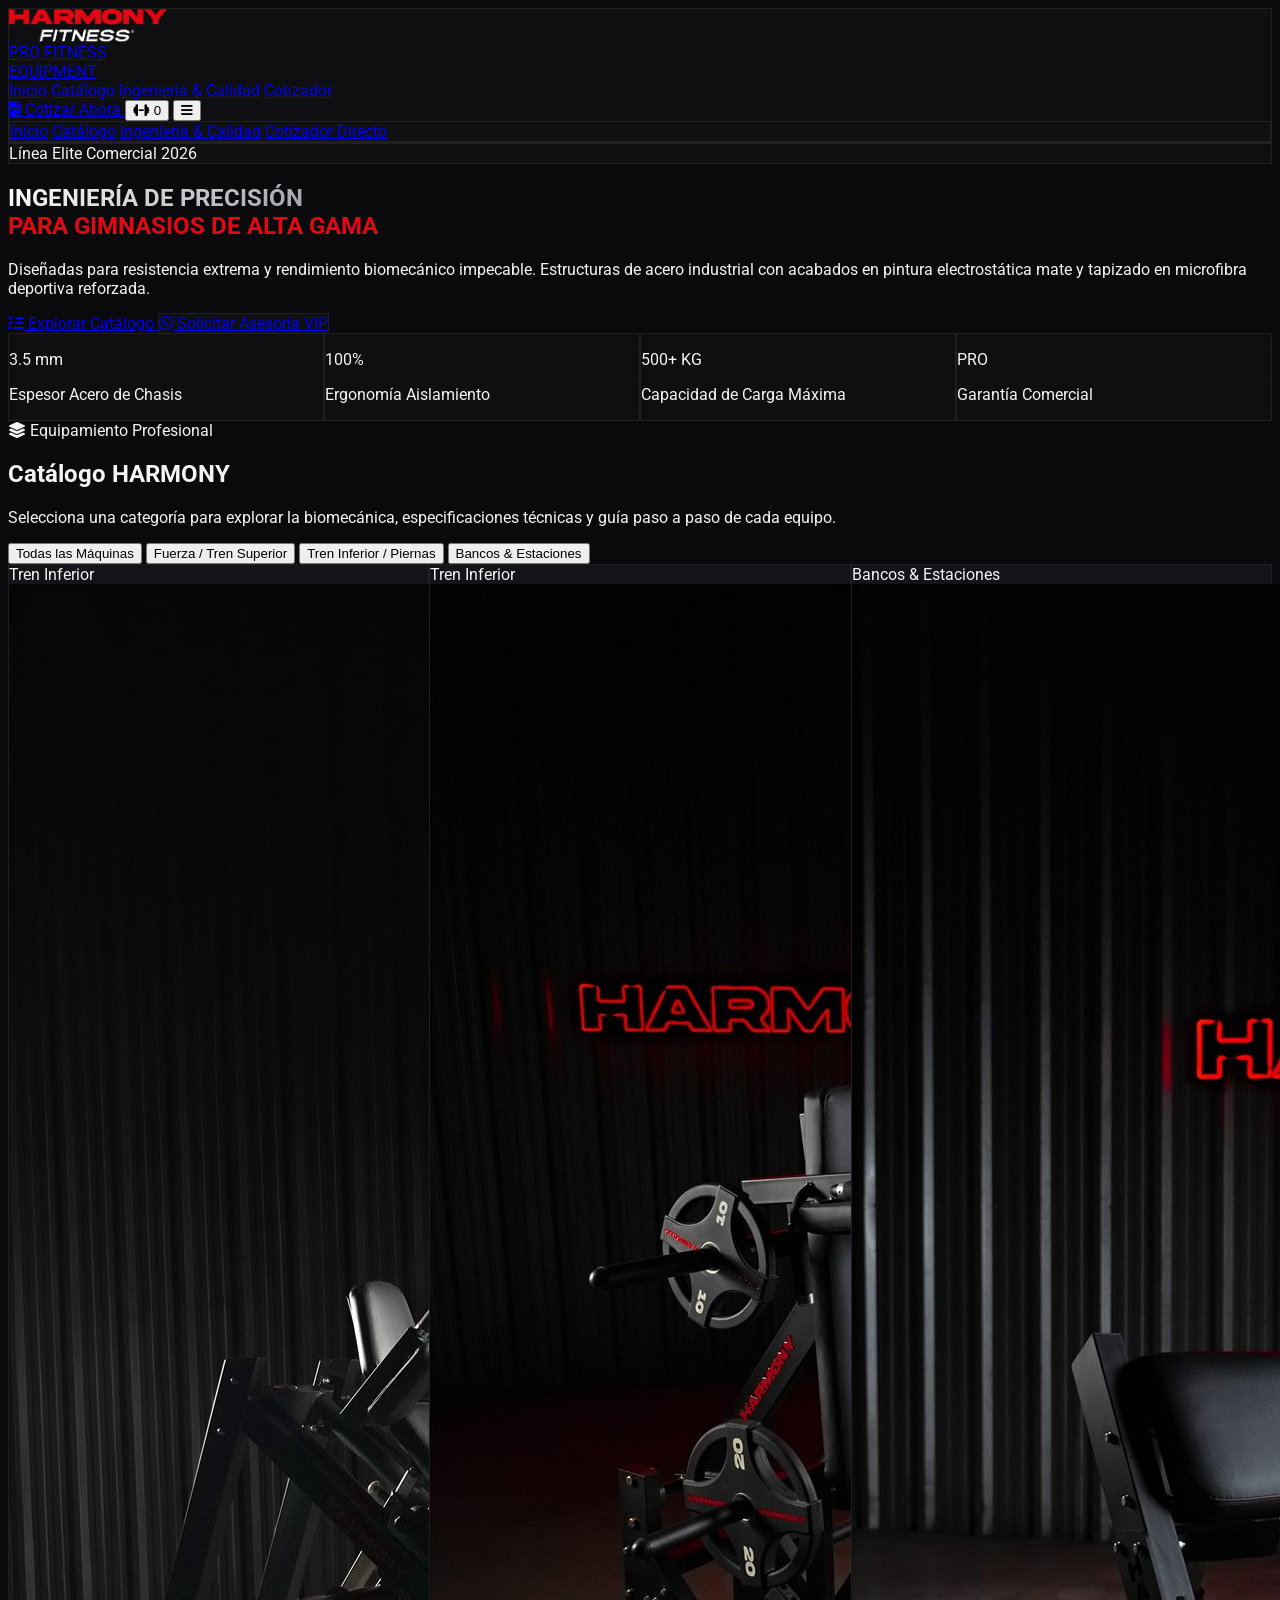
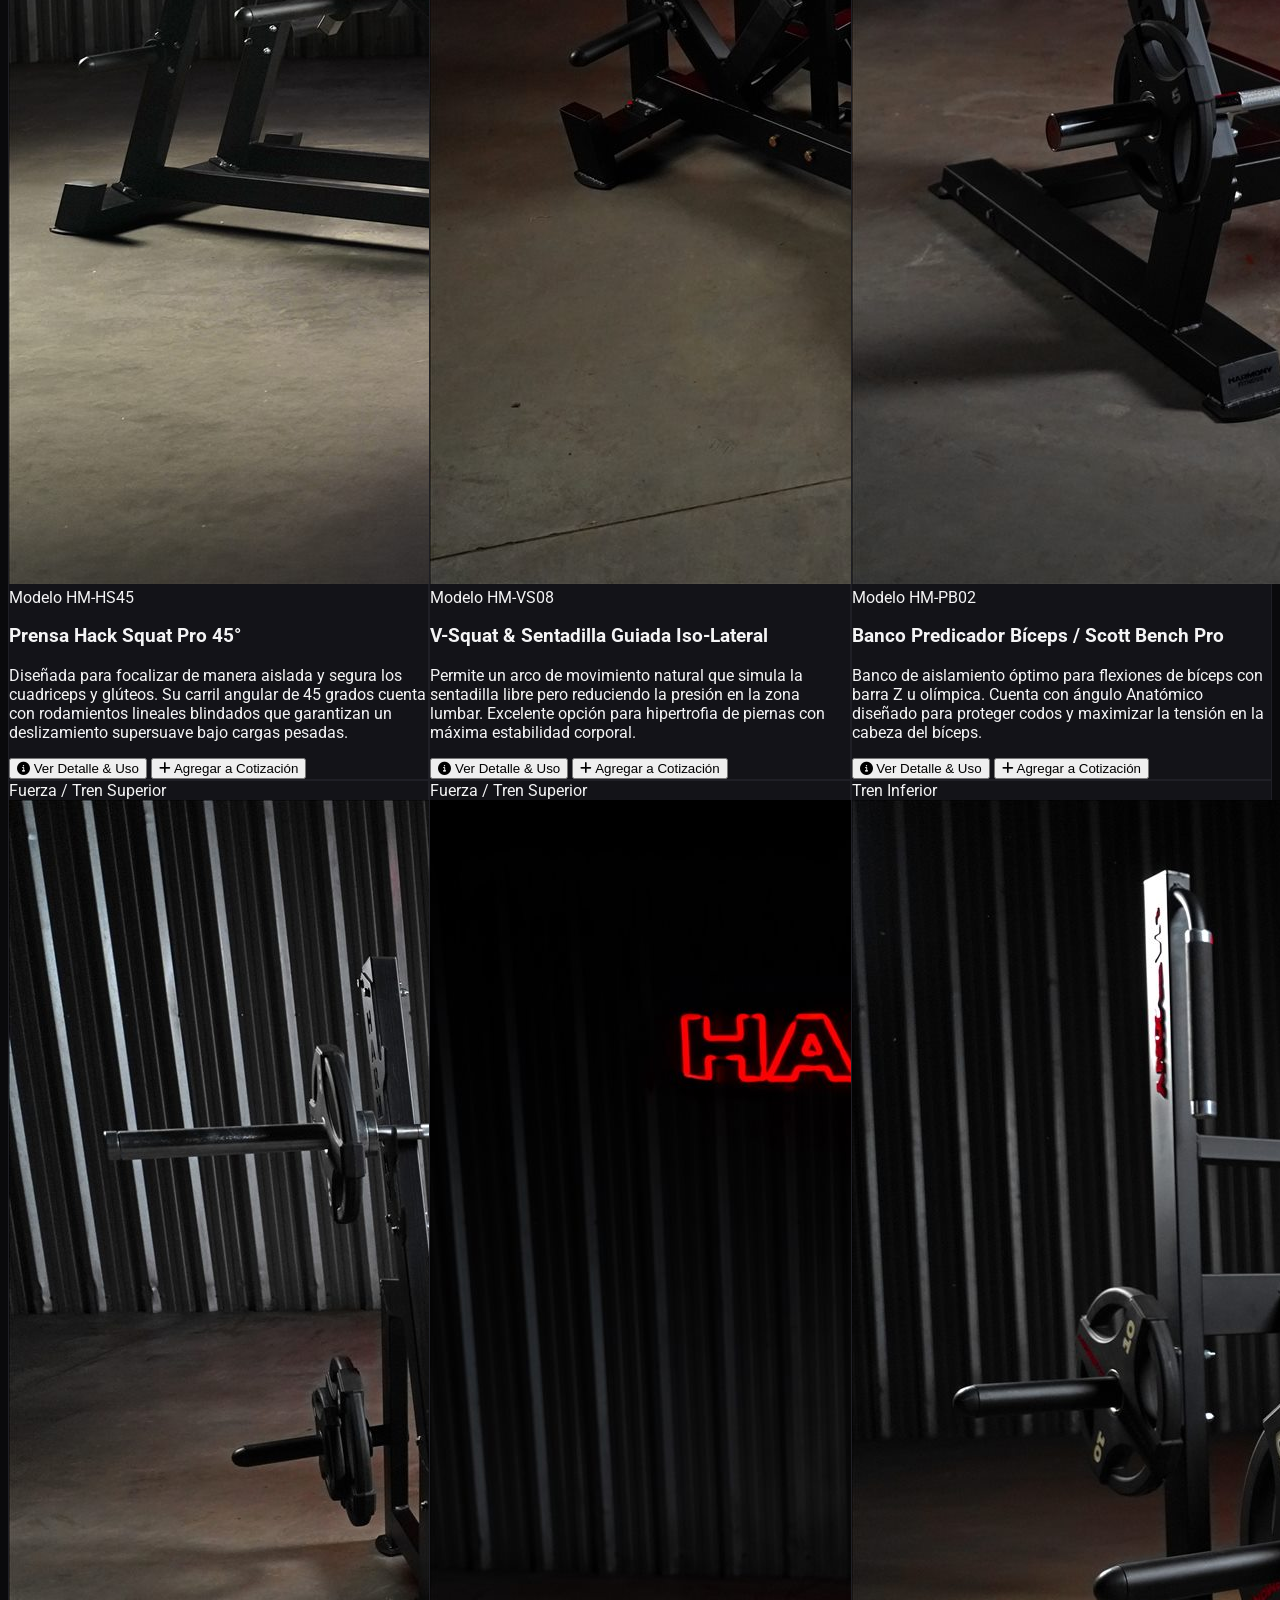
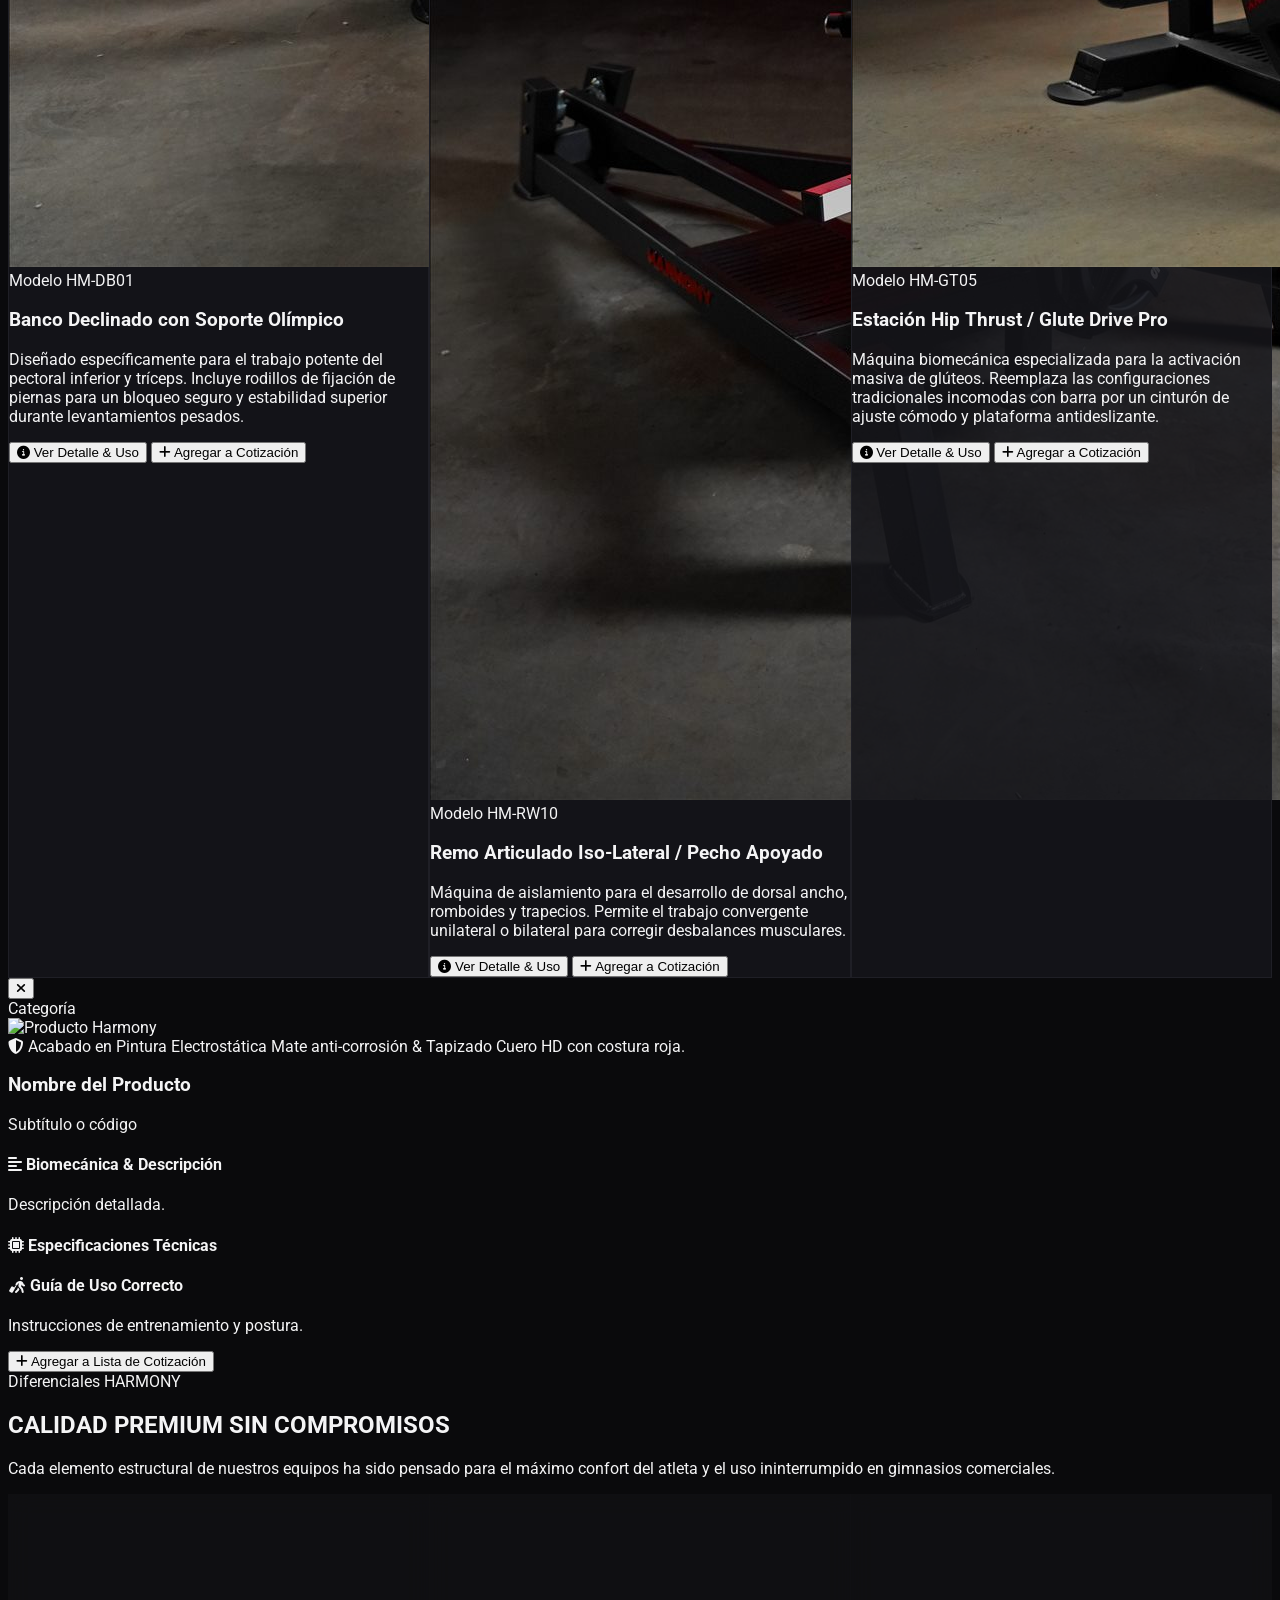
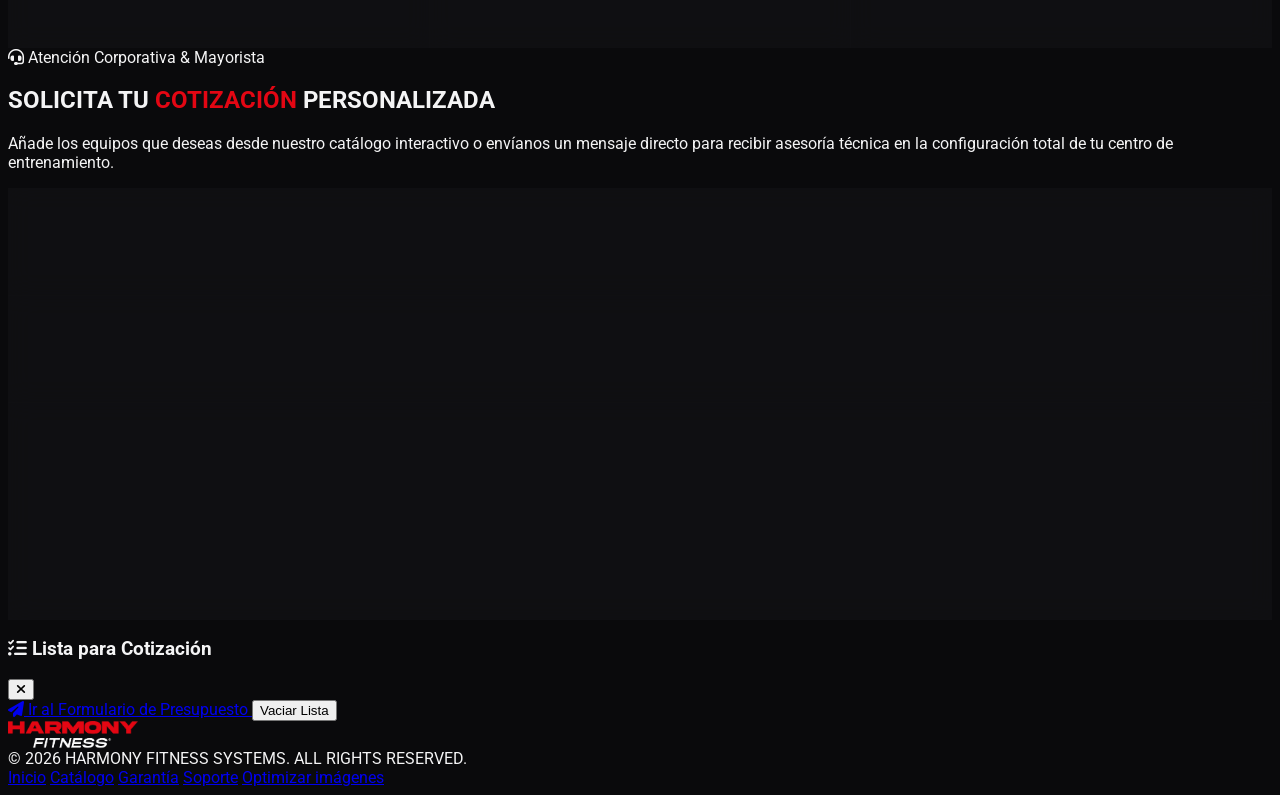
==== commit 1df0b15f: "Apply brand red and logo" ====
--- a/index.html
+++ b/index.html
@@ -24,9 +24,9 @@
                             bg: '#0A0A0C',
                             card: '#121215',
                             cardBorder: '#1F1F26',
-                            red: '#FF1E27',
-                            redHover: '#E50914',
-                            redGlow: 'rgba(255, 30, 39, 0.4)',
+                            red: '#E30613',
+                            redHover: '#E30613',
+                            redGlow: 'rgba(227, 6, 19, 0.4)',
                             grayText: '#A1A1AA',
                             darkSurface: '#16161A'
                         }
@@ -36,8 +36,8 @@
                         brand: ['Montserrat', 'sans-serif'],
                     },
                     boxShadow: {
-                        'neon-red': '0 0 20px rgba(255, 30, 39, 0.35)',
-                        'neon-red-lg': '0 0 35px rgba(255, 30, 39, 0.5)',
+                        'neon-red': '0 0 20px rgba(227, 6, 19, 0.35)',
+                        'neon-red-lg': '0 0 35px rgba(227, 6, 19, 0.5)',
                         'card-glow': '0 10px 30px -10px rgba(0, 0, 0, 0.8)'
                     }
                 }
@@ -52,7 +52,7 @@
         <div class="responsive-header-inner max-w-7xl mx-auto px-4 sm:px-6 lg:px-8 h-20 flex items-center justify-between">
             <!-- Brand Logo -->
             <a href="#" class="flex items-center gap-3 group">
-                <span class="neon-logo text-2xl sm:text-3xl font-extrabold tracking-wider neon-logo-text">HARMONY</span>
+                <img src="assets/images/logo/logo.png" alt="HARMONY" class="brand-logo brand-logo-header">
                 <span class="text-[10px] uppercase font-bold tracking-widest text-harmony-grayText border-l border-zinc-700 pl-3 hidden sm:inline-block">
                     PRO FITNESS<br><span class="text-harmony-red">EQUIPMENT</span>
                 </span>
@@ -68,7 +68,7 @@
 
             <!-- Actions CTA & Mobile Menu Toggle -->
             <div class="responsive-header-actions flex items-center gap-4">
-                <a href="#cotizar" class="relative inline-flex items-center justify-center p-0.5 overflow-hidden text-xs font-semibold tracking-wider uppercase rounded-lg group bg-gradient-to-br from-harmony-red to-red-800 group-hover:from-harmony-red group-hover:to-red-600 text-white shadow-neon-red hover:shadow-neon-red-lg transition-all duration-300">
+                <a href="#cotizar" class="relative inline-flex items-center justify-center p-0.5 overflow-hidden text-xs font-semibold tracking-wider uppercase rounded-lg group bg-gradient-to-br from-harmony-red to-harmony-red text-white shadow-neon-red hover:shadow-neon-red-lg transition-all duration-300">
                     <span class="relative px-4 py-2.5 transition-all ease-in duration-75 bg-harmony-bg/20 rounded-md group-hover:bg-opacity-0 flex items-center gap-2">
                         <i class="fa-solid fa-file-invoice">
                         </i>
@@ -102,7 +102,7 @@
     <section id="inicio" class="relative min-h-screen pt-28 pb-16 flex items-center justify-center metal-grid overflow-hidden">
         <!-- Ambient Glow Elements -->
         <div class="absolute top-1/4 left-1/2 -translate-x-1/2 -translate-y-1/2 w-[500px] h-[500px] bg-harmony-red/15 rounded-full blur-[140px] pointer-events-none"></div>
-        <div class="absolute bottom-10 right-10 w-[300px] h-[300px] bg-red-900/10 rounded-full blur-[100px] pointer-events-none"></div>
+        <div class="absolute bottom-10 right-10 w-[300px] h-[300px] bg-harmony-red/10 rounded-full blur-[100px] pointer-events-none"></div>
 
         <div class="max-w-7xl mx-auto px-4 sm:px-6 lg:px-8 relative z-10 w-full text-center">
             
@@ -466,7 +466,7 @@
     <footer class="bg-black border-t border-zinc-900 py-12">
         <div class="responsive-footer-inner max-w-7xl mx-auto px-4 sm:px-6 lg:px-8 flex flex-col md:flex-row items-center justify-between gap-6">
             <div class="flex items-center gap-3">
-                <span class="neon-logo text-xl font-extrabold tracking-wider">HARMONY</span>
+                <img src="assets/images/logo/logo.png" alt="HARMONY" class="brand-logo brand-logo-footer">
                 <span class="text-[10px] text-harmony-grayText border-l border-zinc-800 pl-3 uppercase">
                     © 2026 HARMONY FITNESS SYSTEMS. ALL RIGHTS RESERVED.
                 </span>
--- a/assets/css/style.css
+++ b/assets/css/style.css
@@ -11,15 +11,31 @@
     font-weight: 900;
     color: #0A0A0C;
     text-shadow:
-        0 0 5px #FF1E27,
-        0 0 10px #FF1E27,
-        0 0 20px #FF1E27,
-        0 0 40px #E50914;
-    -webkit-text-stroke: 1.5px #FF1E27;
+        0 0 5px #E30613,
+        0 0 10px #E30613,
+        0 0 20px #E30613,
+        0 0 40px #E30613;
+    -webkit-text-stroke: 1.5px #E30613;
 }
 
 .neon-logo-text {
     letter-spacing: 0.15em;
+}
+
+.brand-logo {
+    display: block;
+    width: auto;
+    object-fit: contain;
+}
+
+.brand-logo-header {
+    height: 34px;
+    max-width: 158px;
+}
+
+.brand-logo-footer {
+    height: 28px;
+    max-width: 130px;
 }
 
 /* Custom scrollbar */
@@ -37,12 +53,12 @@
 }
 
 ::-webkit-scrollbar-thumb:hover {
-    background: #FF1E27;
+    background: #E30613;
 }
 
 /* Metallic overlay and background patterns */
 .metal-grid {
-    background-image: radial-gradient(rgba(255, 30, 39, 0.08) 1px, transparent 0);
+    background-image: radial-gradient(rgba(227, 6, 19, 0.08) 1px, transparent 0);
     background-size: 32px 32px;
 }
 
@@ -65,9 +81,9 @@
 }
 
 .glass-card:hover {
-    border-color: rgba(255, 30, 39, 0.5);
+    border-color: rgba(227, 6, 19, 0.5);
     transform: translateY(-4px);
-    box-shadow: 0 12px 30px -10px rgba(255, 30, 39, 0.25);
+    box-shadow: 0 12px 30px -10px rgba(227, 6, 19, 0.25);
 }
 
 .gradient-text {
@@ -78,7 +94,7 @@
 }
 
 .gradient-red-text {
-    background: linear-gradient(135deg, #FF4D54 0%, #FF1E27 100%);
+    background: linear-gradient(135deg, #E30613 0%, #E30613 100%);
     background-clip: text;
     -webkit-background-clip: text;
     -webkit-text-fill-color: transparent;
@@ -139,8 +155,9 @@
         gap: 0.5rem;
     }
 
-    #main-header .neon-logo {
-        font-size: 1.25rem;
+    #main-header .brand-logo-header {
+        height: 27px;
+        max-width: 126px;
     }
 
     #main-header .responsive-header-actions {
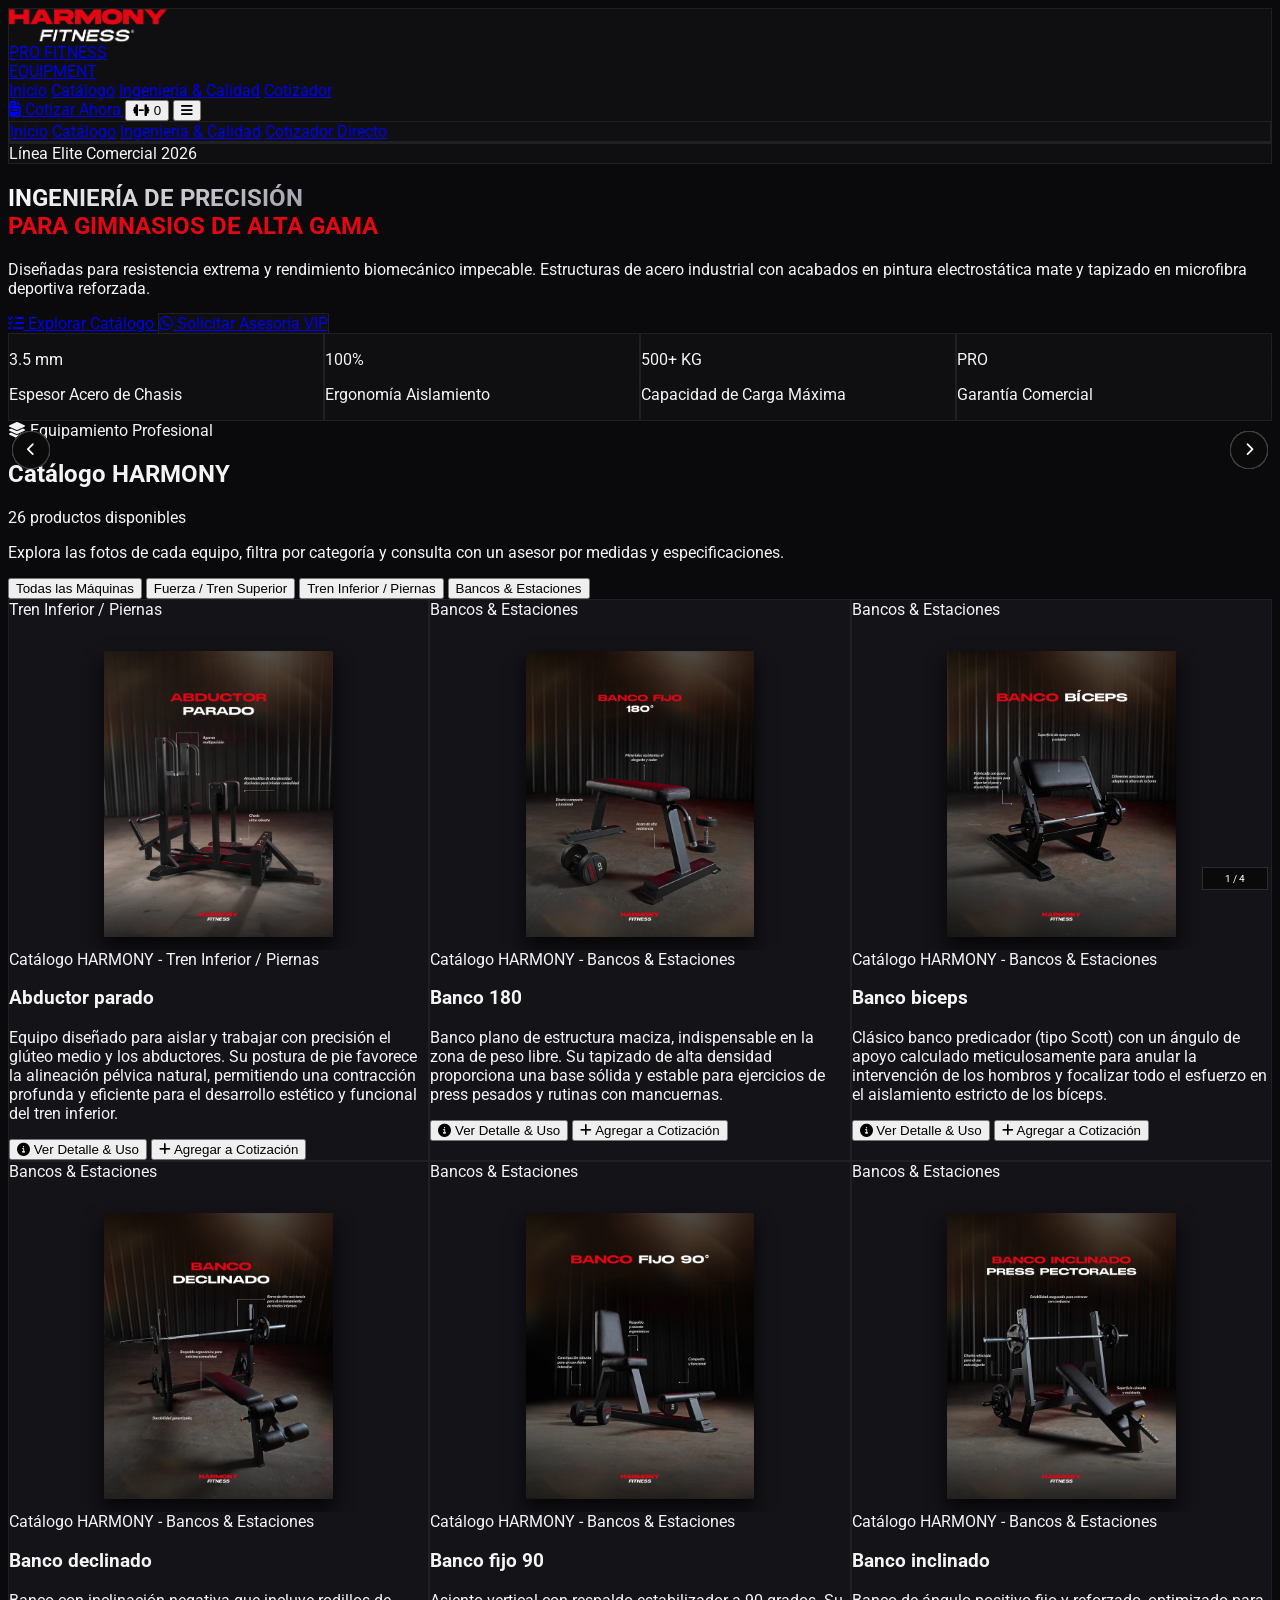
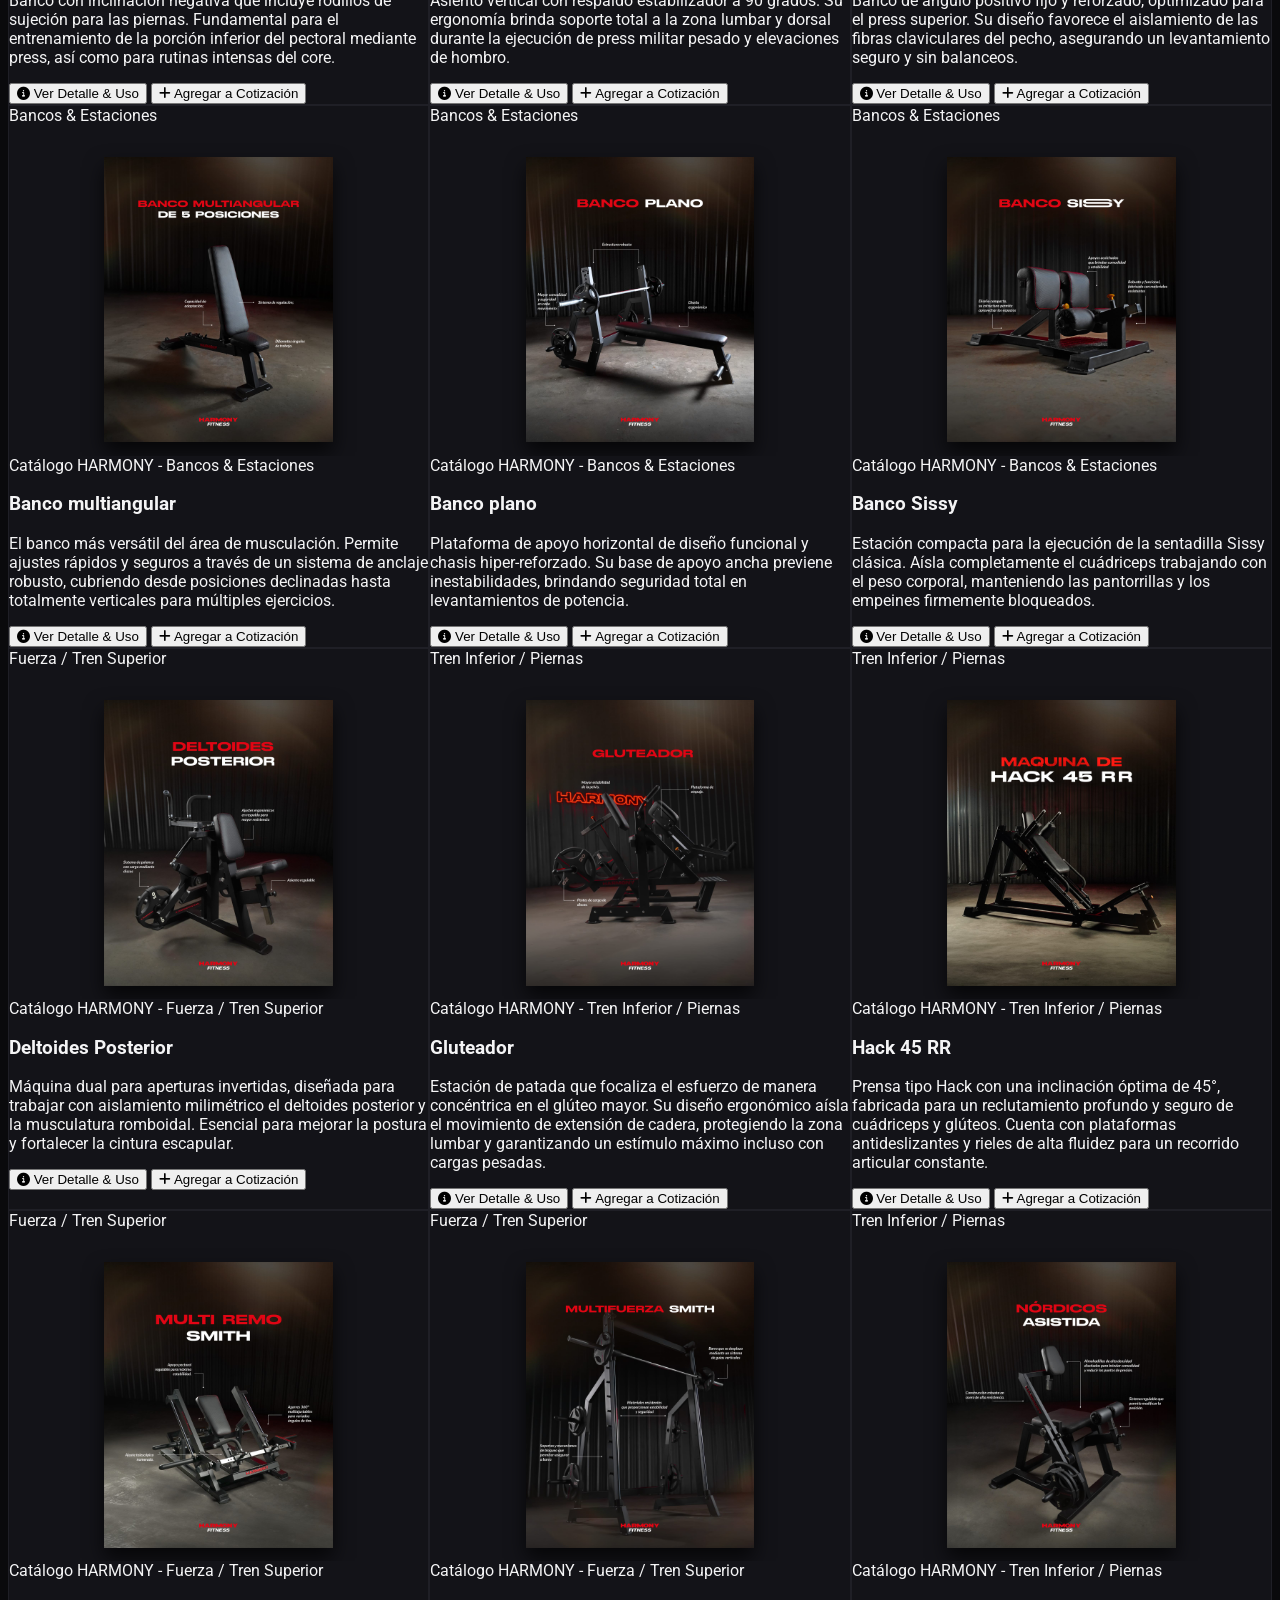
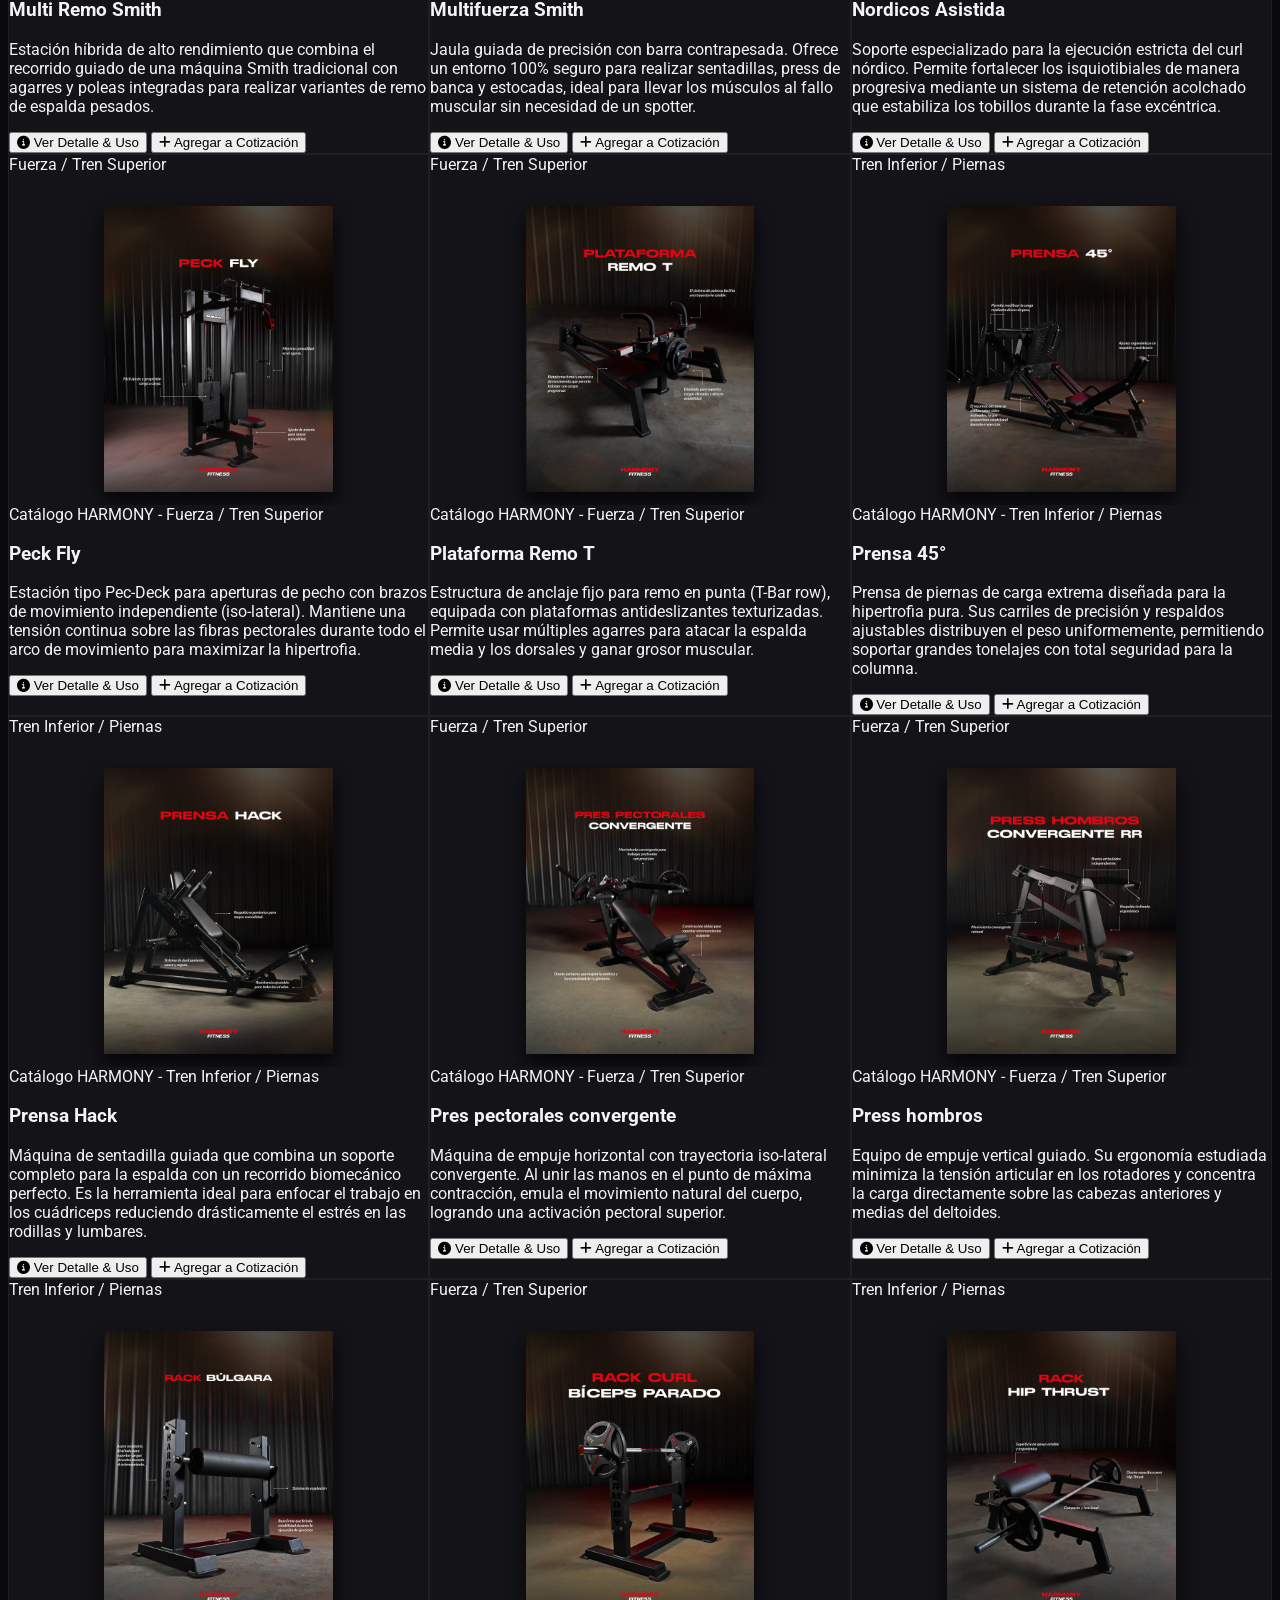
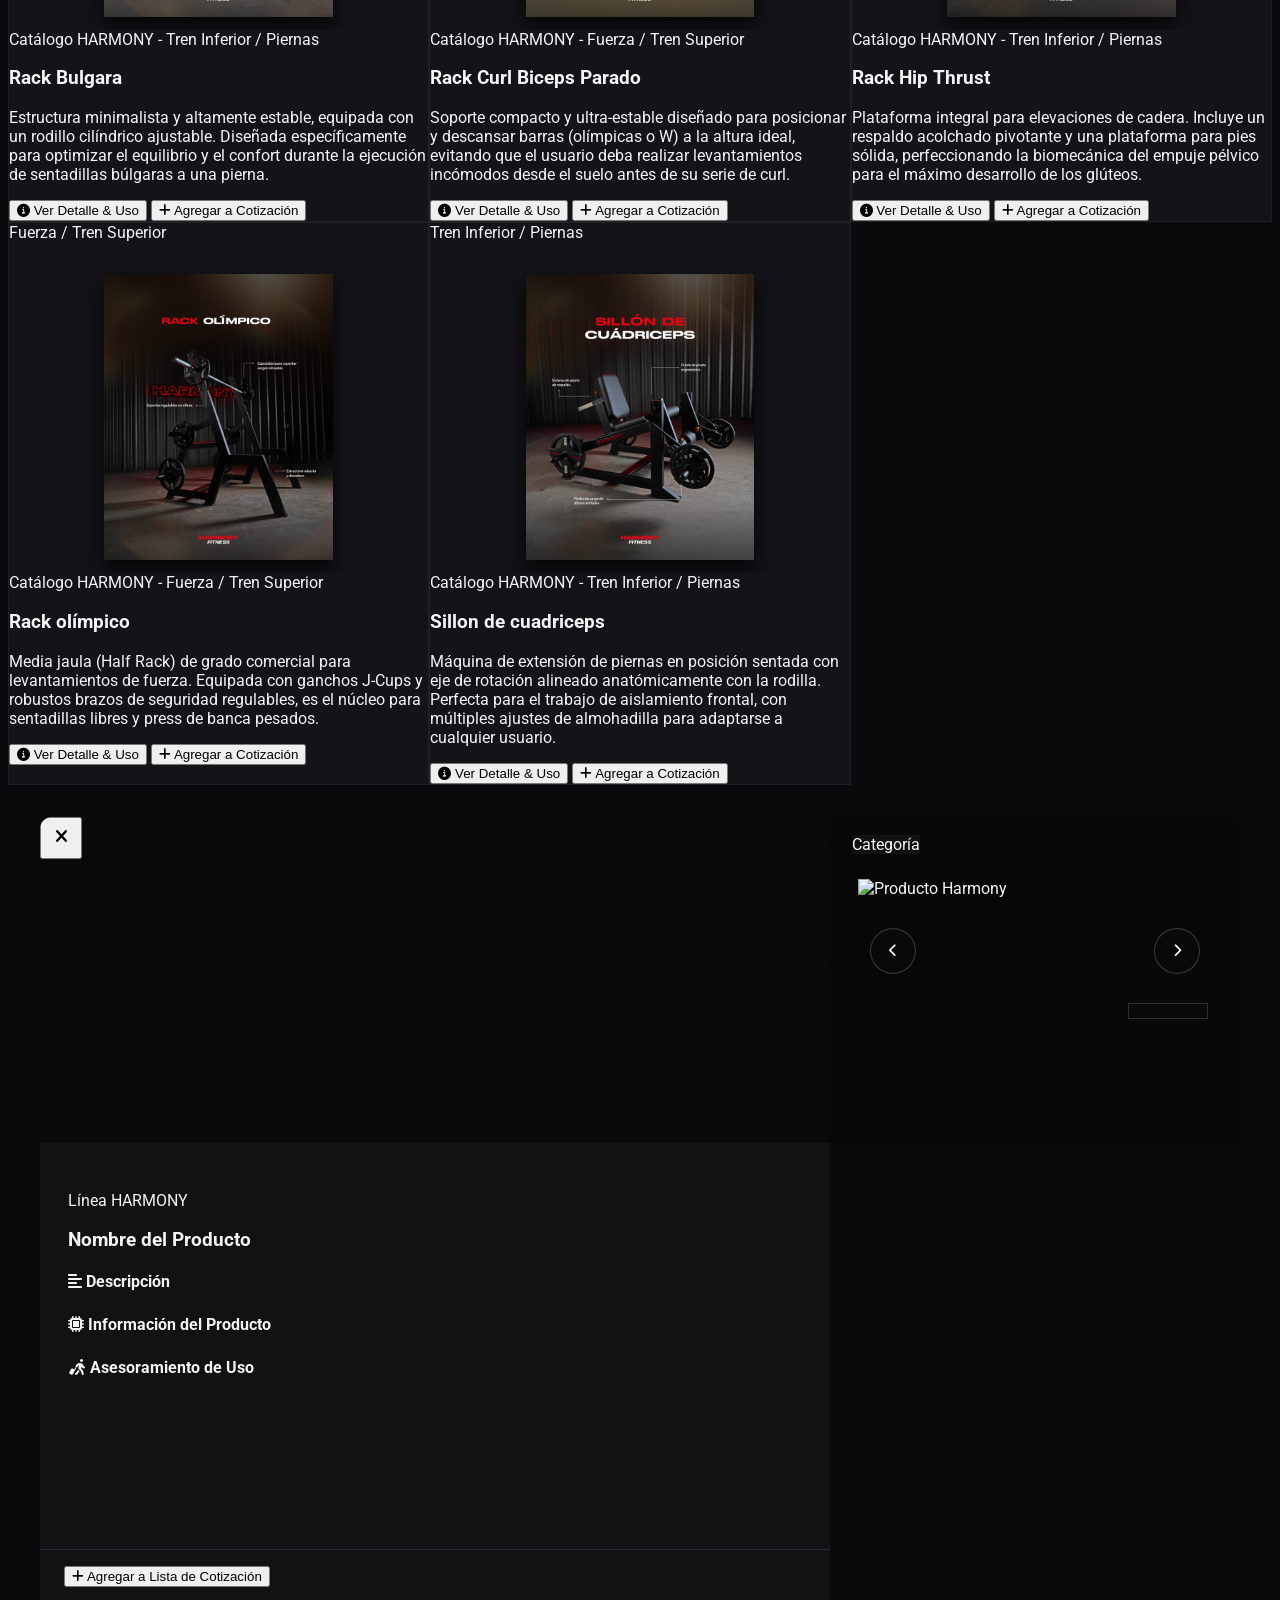
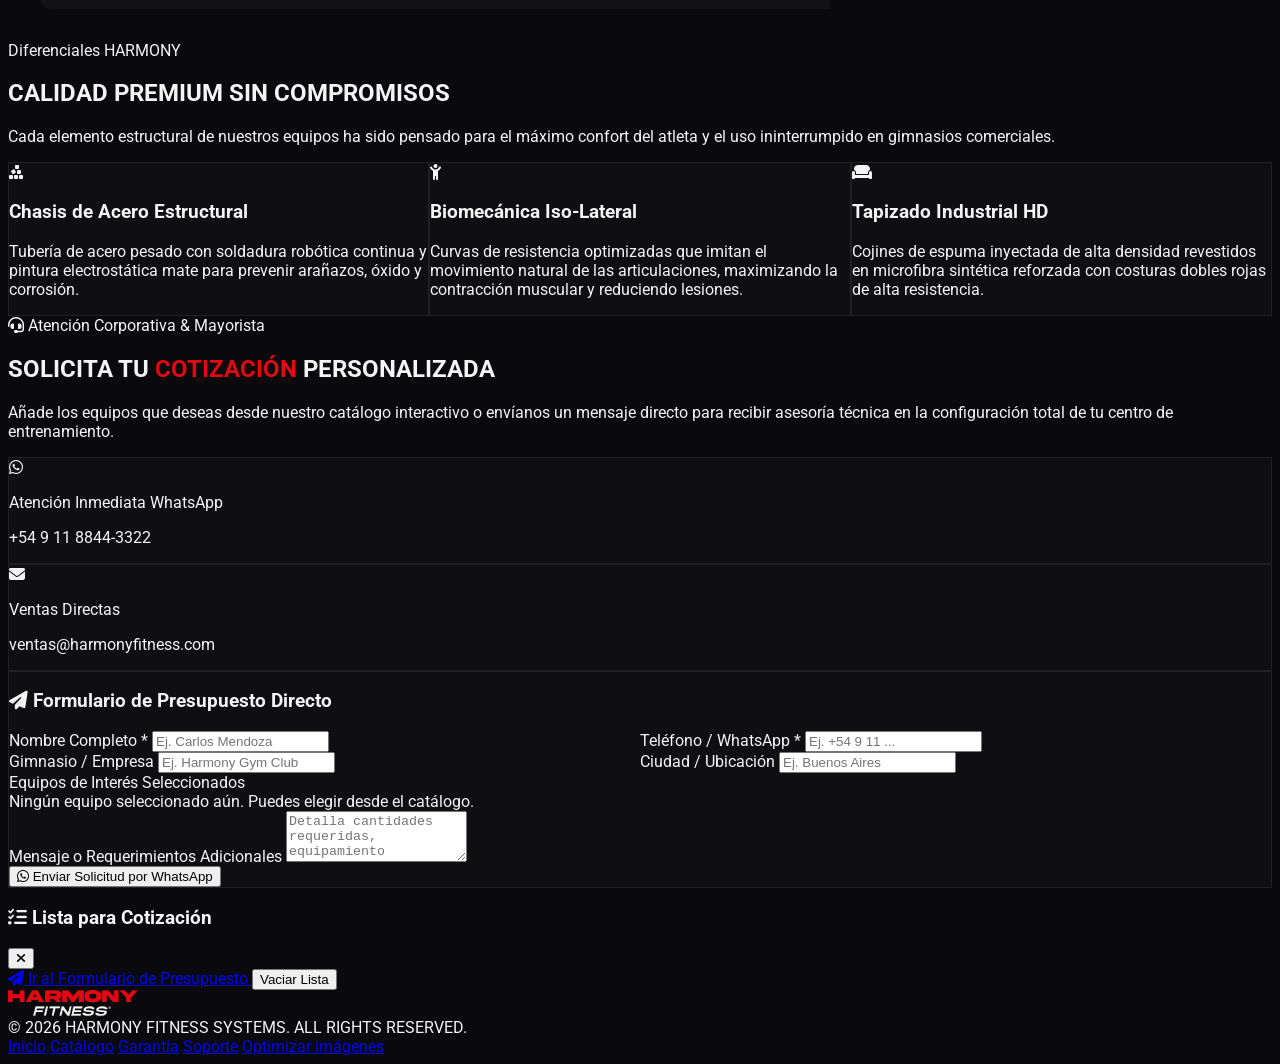
==== commit 50ad3e74: "Add product descriptions and responsive lightbox" ====
--- a/index.html
+++ b/index.html
@@ -169,9 +169,10 @@
                     <h2 class="text-3xl sm:text-5xl font-extrabold font-brand text-white uppercase tracking-tight">
                         Catálogo <span class="text-harmony-red">HARMONY</span>
                     </h2>
+                    <span id="products-count" class="mt-3 inline-block text-xs text-harmony-grayText"></span>
                 </div>
                 <p class="text-harmony-grayText text-sm max-w-md mt-4 md:mt-0">
-                    Selecciona una categoría para explorar la biomecánica, especificaciones técnicas y guía paso a paso de cada equipo.
+                    Explora las fotos de cada equipo, filtra por categoría y consulta con un asesor por medidas y especificaciones.
                 </p>
             </div>
 
@@ -198,86 +199,62 @@
         </div>
     </section>
 
-    <!-- Product Detail & Usage Modal -->
-    <div id="product-modal" class="fixed inset-0 z-50 flex items-center justify-center p-4 bg-black/80 backdrop-blur-md opacity-0 pointer-events-none transition-all duration-300">
-        <div class="relative w-full max-w-4xl max-h-[90vh] bg-harmony-card border border-zinc-800 rounded-2xl overflow-y-auto shadow-2xl transition-all duration-300 scale-95" id="modal-content">
-            
-            <!-- Close Button -->
-            <button onclick="closeProductModal()" class="absolute top-4 right-4 z-20 w-10 h-10 rounded-full bg-black/60 border border-zinc-700 text-white flex items-center justify-center hover:bg-harmony-red transition-colors">
-                <i class="fa-solid fa-xmark text-lg"></i>
+    <!-- Product Lightbox -->
+    <div id="product-modal" class="product-lightbox fixed inset-0 z-50 flex items-center justify-center p-4 bg-black/90 backdrop-blur-md opacity-0 pointer-events-none transition-all duration-300" onclick="handleProductModalBackdrop(event)" aria-hidden="true">
+        <div class="lightbox-shell relative w-full bg-harmony-card border border-zinc-800 shadow-2xl transition-all duration-300 scale-95" id="modal-content" role="dialog" aria-modal="true" aria-labelledby="modal-title" tabindex="-1">
+            <button type="button" onclick="closeProductModal()" class="lightbox-close absolute z-20 rounded-full bg-black/70 border border-zinc-700 text-white flex items-center justify-center hover:bg-harmony-red transition-colors" aria-label="Cerrar galería">
+                <i class="fa-solid fa-xmark" aria-hidden="true"></i>
             </button>
 
-            <div class="grid grid-cols-1 md:grid-cols-2">
-                <!-- Product Image Preview Container -->
-                <div class="relative bg-black/50 p-6 flex flex-col justify-between border-b md:border-b-0 md:border-r border-zinc-800">
-                    <div class="absolute top-4 left-4 z-10">
-                        <span id="modal-category" class="px-3 py-1 rounded-full text-[10px] font-bold uppercase tracking-wider bg-harmony-red/20 text-harmony-red border border-harmony-red/30">
-                            Categoría
-                        </span>
-                    </div>
-
-                    <div class="my-auto py-8 flex justify-center">
-                        <img id="modal-image" src="" alt="Producto Harmony" loading="lazy" decoding="async" class="max-h-[380px] w-auto object-contain rounded-lg drop-shadow-[0_15px_15px_rgba(0,0,0,0.8)]">
-                    </div>
-
-                    <div class="p-3 bg-zinc-900/80 rounded-lg border border-zinc-800 text-xs text-gray-400">
-                        <i class="fa-solid fa-shield-halved text-harmony-red mr-2"></i> Acabado en Pintura Electrostática Mate anti-corrosión & Tapizado Cuero HD con costura roja.
-                    </div>
-                </div>
-
-                <!-- Product Details & Specs -->
-                <div class="p-6 sm:p-8 flex flex-col justify-between">
-                    <div>
-                        <h3 id="modal-title" class="text-2xl sm:text-3xl font-black font-brand text-white uppercase tracking-tight mb-2">
-                            Nombre del Producto
-                        </h3>
-                        <p id="modal-subtitle" class="text-xs text-harmony-red font-semibold uppercase tracking-wider mb-6">
-                            Subtítulo o código
-                        </p>
-
-                        <!-- Accordion Tabs / Sections -->
-                        <div class="space-y-6 text-sm">
-                            <!-- Description -->
-                            <div>
-                                <h4 class="text-xs font-bold text-gray-300 uppercase tracking-wider mb-2 flex items-center gap-2">
-                                    <i class="fa-solid fa-align-left text-harmony-red"></i> Biomecánica & Descripción
-                                </h4>
-                                <p id="modal-description" class="text-harmony-grayText leading-relaxed text-xs sm:text-sm">
-                                    Descripción detallada.
-                                </p>
-                            </div>
-
-                            <!-- Specs -->
-                            <div>
-                                <h4 class="text-xs font-bold text-gray-300 uppercase tracking-wider mb-2 flex items-center gap-2">
-                                    <i class="fa-solid fa-microchip text-harmony-red"></i> Especificaciones Técnicas
-                                </h4>
-                                <ul id="modal-specs" class="space-y-1.5 text-xs text-harmony-grayText">
-                                    <!-- Dynamic specs -->
-                                </ul>
-                            </div>
-
-                            <!-- Usage Guide -->
-                            <div class="p-4 rounded-xl bg-zinc-900/90 border border-zinc-800">
-                                <h4 class="text-xs font-bold text-white uppercase tracking-wider mb-2 flex items-center gap-2">
-                                    <i class="fa-solid fa-person-walking-luggage text-harmony-red"></i> Guía de Uso Correcto
-                                </h4>
-                                <p id="modal-usage" class="text-xs text-gray-300 leading-relaxed">
-                                    Instrucciones de entrenamiento y postura.
-                                </p>
-                            </div>
-                        </div>
-                    </div>
-
-                    <!-- Modal Actions -->
-                    <div class="mt-8 pt-6 border-t border-zinc-800 flex items-center gap-4">
-                        <button id="modal-add-btn" onclick="" class="flex-1 py-3.5 px-4 rounded-xl bg-harmony-red hover:bg-harmony-redHover text-white text-xs font-bold uppercase tracking-wider shadow-neon-red transition-all flex items-center justify-center gap-2">
-                            <i class="fa-solid fa-plus"></i>
-                            <span>Agregar a Lista de Cotización</span>
-                        </button>
-                    </div>
-                </div>
-            </div>
+            <section class="lightbox-gallery" aria-label="Galería de imágenes del producto">
+                <span id="modal-category" class="lightbox-category px-3 py-1 rounded-full text-[10px] font-bold uppercase tracking-wider bg-harmony-red/20 text-harmony-red border border-harmony-red/30">Categoría</span>
+                <div class="lightbox-stage">
+                    <button type="button" id="modal-prev" class="lightbox-arrow lightbox-arrow-prev" onclick="changeModalImage(-1)" aria-label="Imagen anterior">
+                        <i class="fa-solid fa-chevron-left" aria-hidden="true"></i>
+                    </button>
+                    <img id="modal-image" src="" alt="Producto Harmony" decoding="async">
+                    <button type="button" id="modal-next" class="lightbox-arrow lightbox-arrow-next" onclick="changeModalImage(1)" aria-label="Imagen siguiente">
+                        <i class="fa-solid fa-chevron-right" aria-hidden="true"></i>
+                    </button>
+                    <span id="modal-image-count" class="lightbox-image-count" aria-live="polite"></span>
+                </div>
+                <div id="modal-thumbnails" class="lightbox-thumbnails" aria-label="Seleccionar imagen"></div>
+            </section>
+
+            <aside class="lightbox-sidebar">
+                <div class="lightbox-details">
+                    <p id="modal-subtitle" class="text-xs text-harmony-red font-semibold uppercase tracking-wider mb-3">Línea HARMONY</p>
+                    <h3 id="modal-title" class="text-2xl sm:text-3xl font-black font-brand text-white uppercase tracking-tight mb-6">Nombre del Producto</h3>
+
+                    <section class="lightbox-info-section">
+                        <h4 class="text-xs font-bold text-gray-300 uppercase tracking-wider mb-2 flex items-center gap-2">
+                            <i class="fa-solid fa-align-left text-harmony-red" aria-hidden="true"></i> Descripción
+                        </h4>
+                        <p id="modal-description" class="text-harmony-grayText leading-relaxed text-xs sm:text-sm"></p>
+                    </section>
+
+                    <section class="lightbox-info-section">
+                        <h4 class="text-xs font-bold text-gray-300 uppercase tracking-wider mb-2 flex items-center gap-2">
+                            <i class="fa-solid fa-microchip text-harmony-red" aria-hidden="true"></i> Información del Producto
+                        </h4>
+                        <ul id="modal-specs" class="space-y-2 text-xs text-harmony-grayText"></ul>
+                    </section>
+
+                    <section class="lightbox-usage p-4 rounded-lg bg-zinc-900/90 border border-zinc-800">
+                        <h4 class="text-xs font-bold text-white uppercase tracking-wider mb-2 flex items-center gap-2">
+                            <i class="fa-solid fa-person-walking-luggage text-harmony-red" aria-hidden="true"></i> Asesoramiento de Uso
+                        </h4>
+                        <p id="modal-usage" class="text-xs text-gray-300 leading-relaxed"></p>
+                    </section>
+                </div>
+
+                <div class="lightbox-actions">
+                    <button id="modal-add-btn" type="button" class="w-full py-3.5 px-4 rounded-xl bg-harmony-red hover:bg-harmony-redHover text-white text-xs font-bold uppercase tracking-wider shadow-neon-red transition-all flex items-center justify-center gap-2">
+                        <i class="fa-solid fa-plus" aria-hidden="true"></i>
+                        <span>Agregar a Lista de Cotización</span>
+                    </button>
+                </div>
+            </aside>
         </div>
     </div>
 
@@ -482,9 +459,10 @@
         </div>
     </footer>
 
+    <script src="assets/js/products-data.js"></script>
     <script>
         // Catalog Products Database with accurate images from user context
-        const productsData = [
+        const productsData = window.HARMONY_PRODUCTS || [
             {
                 id: 'hack-squat',
                 name: 'Prensa Hack Squat Pro 45°',
@@ -580,9 +558,13 @@
 
         // State Management
         let selectedQuoteItems = [];
+        const productCarouselIndices = new Map();
+        let activeModalProductId = null;
+        let modalReturnFocus = null;
 
         // DOM Ready Initializer
         document.addEventListener('DOMContentLoaded', () => {
+            document.getElementById('products-count').textContent = `${productsData.length} productos disponibles`;
             renderProductsGrid(productsData);
             setupMobileMenu();
         });
@@ -594,15 +576,28 @@
 
             products.forEach(product => {
                 const isSelected = selectedQuoteItems.some(item => item.id === product.id);
+                const images = product.images?.length ? product.images : [product.image];
+                const imageIndex = productCarouselIndices.get(product.id) || 0;
 
                 const cardHTML = `
-                    <div class="glass-card rounded-2xl overflow-hidden flex flex-col justify-between group">
-                        <div class="relative p-6 bg-black/40 border-b border-zinc-800/80 flex items-center justify-center min-h-[280px]">
+                    <article class="glass-card rounded-2xl overflow-hidden flex flex-col justify-between group" data-product-card="${product.id}">
+                        <div class="product-carousel relative bg-black/40 border-b border-zinc-800/80 flex items-center justify-center">
                             <span class="absolute top-4 left-4 z-10 text-[10px] font-bold uppercase tracking-widest px-3 py-1 rounded-full bg-harmony-card border border-zinc-700 text-harmony-grayText">
                                 ${product.categoryLabel}
                             </span>
 
-                            <img src="${product.image}" alt="${product.name}" loading="lazy" decoding="async" class="max-h-[220px] w-auto object-contain transition-transform duration-500 group-hover:scale-105 drop-shadow-[0_10px_10px_rgba(0,0,0,0.7)]">
+                            <button type="button" class="product-image-open" onclick="openProductModal('${product.id}')" aria-label="Ampliar galería de ${product.name}">
+                                <img class="product-carousel-image" src="${images[imageIndex]}" alt="${product.name} - foto ${imageIndex + 1}" loading="lazy" decoding="async">
+                            </button>
+                            ${images.length > 1 ? `
+                                <button type="button" class="carousel-arrow carousel-arrow-prev" onclick="changeProductImage('${product.id}', -1)" aria-label="Foto anterior de ${product.name}">
+                                    <i class="fa-solid fa-chevron-left" aria-hidden="true"></i>
+                                </button>
+                                <button type="button" class="carousel-arrow carousel-arrow-next" onclick="changeProductImage('${product.id}', 1)" aria-label="Foto siguiente de ${product.name}">
+                                    <i class="fa-solid fa-chevron-right" aria-hidden="true"></i>
+                                </button>
+                                <span class="carousel-counter" aria-live="polite">${imageIndex + 1} / ${images.length}</span>
+                            ` : ''}
                         </div>
 
                         <div class="p-6 flex-1 flex flex-col justify-between">
@@ -628,10 +623,97 @@
                                 </button>
                             </div>
                         </div>
-                    </div>
+                    </article>
                 `;
                 grid.innerHTML += cardHTML;
             });
+        }
+
+        function changeProductImage(productId, direction) {
+            const product = productsData.find(item => item.id === productId);
+            if (!product) return;
+
+            const images = product.images?.length ? product.images : [product.image];
+            const currentIndex = productCarouselIndices.get(productId) || 0;
+            const nextIndex = (currentIndex + direction + images.length) % images.length;
+            productCarouselIndices.set(productId, nextIndex);
+
+            const card = Array.from(document.querySelectorAll('[data-product-card]'))
+                .find(item => item.dataset.productCard === productId);
+            if (!card) return;
+
+            const image = card.querySelector('.product-carousel-image');
+            image.src = images[nextIndex];
+            image.alt = `${product.name} - foto ${nextIndex + 1}`;
+            card.querySelector('.carousel-counter').textContent = `${nextIndex + 1} / ${images.length}`;
+
+            if (activeModalProductId === productId) {
+                renderModalGallery(product, nextIndex);
+            }
+        }
+
+        function renderModalGallery(product, imageIndex) {
+            const images = product.images?.length ? product.images : [product.image];
+            const normalizedIndex = (imageIndex + images.length) % images.length;
+            productCarouselIndices.set(product.id, normalizedIndex);
+
+            const modalImage = document.getElementById('modal-image');
+            modalImage.src = images[normalizedIndex];
+            modalImage.alt = `${product.name} - foto ${normalizedIndex + 1}`;
+            document.getElementById('modal-image-count').textContent = `${normalizedIndex + 1} / ${images.length}`;
+            document.getElementById('modal-prev').hidden = images.length < 2;
+            document.getElementById('modal-next').hidden = images.length < 2;
+
+            const thumbnails = document.getElementById('modal-thumbnails');
+            thumbnails.innerHTML = images.map((image, index) => `
+                <button type="button" class="lightbox-thumbnail ${index === normalizedIndex ? 'is-active' : ''}" onclick="selectModalImage(${index})" aria-label="Ver foto ${index + 1} de ${product.name}" aria-pressed="${index === normalizedIndex}">
+                    <img src="${image}" alt="" loading="lazy" decoding="async">
+                </button>
+            `).join('');
+        }
+
+        function selectModalImage(imageIndex) {
+            const product = productsData.find(item => item.id === activeModalProductId);
+            if (!product) return;
+
+            renderModalGallery(product, imageIndex);
+            const card = Array.from(document.querySelectorAll('[data-product-card]'))
+                .find(item => item.dataset.productCard === product.id);
+            if (!card) return;
+
+            const image = card.querySelector('.product-carousel-image');
+            image.src = product.images[imageIndex];
+            image.alt = `${product.name} - foto ${imageIndex + 1}`;
+            const counter = card.querySelector('.carousel-counter');
+            if (counter) counter.textContent = `${imageIndex + 1} / ${product.images.length}`;
+        }
+
+        function changeModalImage(direction) {
+            const product = productsData.find(item => item.id === activeModalProductId);
+            if (!product) return;
+
+            const currentIndex = productCarouselIndices.get(product.id) || 0;
+            const images = product.images?.length ? product.images : [product.image];
+            selectModalImage((currentIndex + direction + images.length) % images.length);
+        }
+
+        function handleProductModalBackdrop(event) {
+            if (event.target.id === 'product-modal') closeProductModal();
+        }
+
+        function handleProductModalKeys(event) {
+            const modal = document.getElementById('product-modal');
+            if (modal.classList.contains('pointer-events-none')) return;
+
+            if (event.key === 'Escape') {
+                closeProductModal();
+            } else if (event.key === 'ArrowLeft') {
+                event.preventDefault();
+                changeModalImage(-1);
+            } else if (event.key === 'ArrowRight') {
+                event.preventDefault();
+                changeModalImage(1);
+            }
         }
 
         // Filter Functionality
@@ -661,12 +743,15 @@
             const product = productsData.find(p => p.id === productId);
             if(!product) return;
 
+            modalReturnFocus = document.activeElement;
+            activeModalProductId = product.id;
+
             document.getElementById('modal-title').innerText = product.name;
             document.getElementById('modal-subtitle').innerText = product.subtitle;
             document.getElementById('modal-category').innerText = product.categoryLabel;
-            const modalImage = document.getElementById('modal-image');
-            modalImage.src = product.image;
-            modalImage.alt = product.name;
+            const images = product.images?.length ? product.images : [product.image];
+            const imageIndex = productCarouselIndices.get(product.id) || 0;
+            renderModalGallery(product, imageIndex);
             document.getElementById('modal-description').innerText = product.description;
             document.getElementById('modal-usage').innerText = product.usage;
 
@@ -697,19 +782,30 @@
             const modal = document.getElementById('product-modal');
             const modalContent = document.getElementById('modal-content');
             modal.classList.remove('opacity-0', 'pointer-events-none');
+            modal.setAttribute('aria-hidden', 'false');
             modalContent.classList.remove('scale-95');
             modalContent.classList.add('scale-100');
             document.body.style.overflow = 'hidden';
+            modalContent.focus();
         }
 
         function closeProductModal() {
             const modal = document.getElementById('product-modal');
             const modalContent = document.getElementById('modal-content');
             modal.classList.add('opacity-0', 'pointer-events-none');
+            modal.setAttribute('aria-hidden', 'true');
             modalContent.classList.remove('scale-100');
             modalContent.classList.add('scale-95');
             document.body.style.overflow = 'auto';
-        }
+            activeModalProductId = null;
+            if (modalReturnFocus?.isConnected) modalReturnFocus.focus();
+        }
+
+        document.addEventListener('keydown', handleProductModalKeys);
+
+        document.getElementById('product-modal').addEventListener('click', event => {
+            if (event.target.closest('.lightbox-shell')) event.stopPropagation();
+        });
 
         // Quote Cart Management
         function toggleQuoteItem(productId) {
--- a/assets/css/style.css
+++ b/assets/css/style.css
@@ -86,6 +86,85 @@
     box-shadow: 0 12px 30px -10px rgba(227, 6, 19, 0.25);
 }
 
+.product-carousel {
+    height: 350px;
+    min-height: 280px;
+    overflow: hidden;
+}
+
+.product-carousel-image {
+    display: block;
+    width: auto;
+    max-width: calc(100% - 5rem);
+    height: calc(100% - 2rem);
+    object-fit: contain;
+    filter: drop-shadow(0 10px 10px rgba(0, 0, 0, 0.7));
+}
+
+.product-image-open {
+    width: 100%;
+    height: 100%;
+    padding: 1rem 2.75rem;
+    border: 0;
+    display: flex;
+    align-items: center;
+    justify-content: center;
+    background: transparent;
+    cursor: zoom-in;
+}
+
+.product-image-open:focus-visible {
+    outline: 2px solid #E30613;
+    outline-offset: -4px;
+}
+
+.carousel-arrow {
+    position: absolute;
+    top: 50%;
+    z-index: 2;
+    width: 38px;
+    height: 38px;
+    border: 1px solid rgba(255, 255, 255, 0.18);
+    border-radius: 50%;
+    display: grid;
+    place-items: center;
+    background: rgba(10, 10, 12, 0.8);
+    color: #fff;
+    cursor: pointer;
+    transform: translateY(-50%);
+    transition: background-color 160ms ease, border-color 160ms ease;
+}
+
+.carousel-arrow:hover,
+.carousel-arrow:focus-visible {
+    border-color: #E30613;
+    background: #E30613;
+    outline: none;
+}
+
+.carousel-arrow-prev {
+    left: 12px;
+}
+
+.carousel-arrow-next {
+    right: 12px;
+}
+
+.carousel-counter {
+    position: absolute;
+    right: 12px;
+    bottom: 10px;
+    z-index: 2;
+    min-width: 48px;
+    padding: 5px 8px;
+    border: 1px solid rgba(255, 255, 255, 0.12);
+    background: rgba(10, 10, 12, 0.82);
+    color: #f4f4f5;
+    font-size: 10px;
+    font-variant-numeric: tabular-nums;
+    text-align: center;
+}
+
 .gradient-text {
     background: linear-gradient(135deg, #FFFFFF 0%, #A1A1AA 100%);
     background-clip: text;
@@ -135,6 +214,10 @@
         grid-template-columns: repeat(2, minmax(0, 1fr));
     }
 
+    .product-carousel {
+        height: 330px;
+    }
+
     .responsive-form-grid {
         grid-template-columns: repeat(2, minmax(0, 1fr));
     }
@@ -208,6 +291,10 @@
         gap: 1.25rem;
     }
 
+    .product-carousel {
+        height: 350px;
+    }
+
     .responsive-form-grid {
         grid-template-columns: minmax(0, 1fr);
     }
@@ -254,4 +341,290 @@
         flex-wrap: wrap;
         gap: 1rem;
     }
-}+}
+
+    /* Product lightbox */
+    .product-lightbox {
+        padding: clamp(12px, 2.5vw, 36px);
+        overflow-y: auto;
+    }
+
+    .lightbox-shell {
+        display: grid;
+        grid-template-columns: minmax(0, 1fr) minmax(340px, 410px);
+        width: min(100%, 1480px);
+        height: min(88vh, 900px);
+        min-height: 480px;
+        max-height: 900px;
+        overflow: hidden;
+        border-radius: 12px;
+        transform-origin: center;
+    }
+
+    .lightbox-close {
+        top: 14px;
+        right: 14px;
+        width: 42px;
+        height: 42px;
+        font-size: 18px;
+    }
+
+    .lightbox-gallery {
+        position: relative;
+        min-width: 0;
+        min-height: 0;
+        padding: 62px 28px 20px;
+        display: flex;
+        flex-direction: column;
+        background: #080809;
+    }
+
+    .lightbox-category {
+        position: absolute;
+        top: 18px;
+        left: 22px;
+        z-index: 3;
+        background: rgba(18, 18, 21, 0.92);
+    }
+
+    .lightbox-stage {
+        position: relative;
+        flex: 1;
+        min-height: 0;
+        display: flex;
+        align-items: center;
+        justify-content: center;
+    }
+
+    #modal-image {
+        display: block;
+        width: 100%;
+        height: 100%;
+        object-fit: contain;
+        filter: drop-shadow(0 18px 28px rgba(0, 0, 0, 0.65));
+    }
+
+    .lightbox-arrow {
+        position: absolute;
+        top: 50%;
+        z-index: 2;
+        width: 46px;
+        height: 46px;
+        border: 1px solid rgba(255, 255, 255, 0.2);
+        border-radius: 50%;
+        display: grid;
+        place-items: center;
+        background: rgba(10, 10, 12, 0.8);
+        color: white;
+        cursor: pointer;
+        transform: translateY(-50%);
+        transition: background-color 160ms ease, border-color 160ms ease;
+    }
+
+    .lightbox-arrow:hover,
+    .lightbox-arrow:focus-visible {
+        border-color: #E30613;
+        background: #E30613;
+        outline: none;
+    }
+
+    .lightbox-arrow-prev {
+        left: 12px;
+    }
+
+    .lightbox-arrow-next {
+        right: 12px;
+    }
+
+    .lightbox-image-count {
+        position: absolute;
+        right: 4px;
+        bottom: 4px;
+        min-width: 58px;
+        padding: 7px 10px;
+        border: 1px solid rgba(255, 255, 255, 0.15);
+        background: rgba(10, 10, 12, 0.82);
+        color: white;
+        font-size: 11px;
+        font-variant-numeric: tabular-nums;
+        text-align: center;
+    }
+
+    .lightbox-thumbnails {
+        flex: 0 0 auto;
+        min-height: 86px;
+        padding-top: 14px;
+        display: flex;
+        justify-content: center;
+        gap: 10px;
+        overflow-x: auto;
+        scrollbar-width: thin;
+    }
+
+    .lightbox-thumbnail {
+        flex: 0 0 58px;
+        width: 58px;
+        height: 70px;
+        padding: 3px;
+        border: 1px solid #35353b;
+        border-radius: 4px;
+        background: #121215;
+        cursor: pointer;
+        opacity: 0.58;
+        transition: border-color 160ms ease, opacity 160ms ease;
+    }
+
+    .lightbox-thumbnail img {
+        width: 100%;
+        height: 100%;
+        object-fit: contain;
+    }
+
+    .lightbox-thumbnail.is-active,
+    .lightbox-thumbnail:hover,
+    .lightbox-thumbnail:focus-visible {
+        border-color: #E30613;
+        opacity: 1;
+        outline: none;
+    }
+
+    .lightbox-sidebar {
+        min-width: 0;
+        min-height: 0;
+        display: flex;
+        flex-direction: column;
+        background: #121215;
+    }
+
+    .lightbox-details {
+        flex: 1;
+        min-height: 0;
+        padding: 32px 28px 24px;
+        overflow-y: auto;
+        overscroll-behavior: contain;
+    }
+
+    .lightbox-info-section + .lightbox-info-section,
+    .lightbox-usage {
+        margin-top: 24px;
+    }
+
+    .lightbox-info-section p,
+    .lightbox-usage p {
+        overflow-wrap: anywhere;
+    }
+
+    .lightbox-actions {
+        flex: 0 0 auto;
+        padding: 16px 24px 22px;
+        border-top: 1px solid #29292f;
+        background: #121215;
+    }
+
+    @media (min-width: 1024px) {
+        .lightbox-shell {
+            grid-template-columns: minmax(0, 1fr) 410px;
+        }
+    }
+
+    @media (min-width: 641px) and (max-width: 1023px) {
+        .lightbox-shell {
+            grid-template-columns: minmax(0, 1.12fr) minmax(290px, 0.88fr);
+            width: min(100%, 960px);
+            height: min(88vh, 820px);
+        }
+
+        .lightbox-gallery {
+            padding-inline: 18px;
+        }
+
+        .lightbox-details {
+            padding: 28px 22px 20px;
+        }
+
+        .lightbox-thumbnail {
+            flex-basis: 50px;
+            width: 50px;
+            height: 62px;
+        }
+    }
+
+    @media (max-width: 640px) {
+        .product-lightbox {
+            align-items: flex-start;
+            padding: 8px;
+        }
+
+        .lightbox-shell {
+            display: flex;
+            flex-direction: column;
+            width: 100%;
+            height: calc(100dvh - 16px);
+            min-height: 0;
+            max-height: none;
+            margin-block: auto;
+            border-radius: 8px;
+        }
+
+        .lightbox-close {
+            top: 9px;
+            right: 9px;
+            width: 38px;
+            height: 38px;
+        }
+
+        .lightbox-gallery {
+            flex: 0 0 44dvh;
+            min-height: 260px;
+            max-height: 48dvh;
+            padding: 48px 10px 8px;
+        }
+
+        .lightbox-category {
+            top: 12px;
+            left: 12px;
+        }
+
+        .lightbox-arrow {
+            width: 38px;
+            height: 38px;
+        }
+
+        .lightbox-arrow-prev {
+            left: 4px;
+        }
+
+        .lightbox-arrow-next {
+            right: 4px;
+        }
+
+        .lightbox-thumbnails {
+            min-height: 65px;
+            padding-top: 8px;
+            gap: 7px;
+        }
+
+        .lightbox-thumbnail {
+            flex-basis: 42px;
+            width: 42px;
+            height: 54px;
+        }
+
+        .lightbox-sidebar {
+            flex: 1 1 auto;
+            overflow: hidden;
+        }
+
+        .lightbox-details {
+            padding: 20px 18px 16px;
+        }
+
+        .lightbox-info-section + .lightbox-info-section,
+        .lightbox-usage {
+            margin-top: 18px;
+        }
+
+        .lightbox-actions {
+            padding: 12px 16px max(14px, env(safe-area-inset-bottom));
+        }
+    }
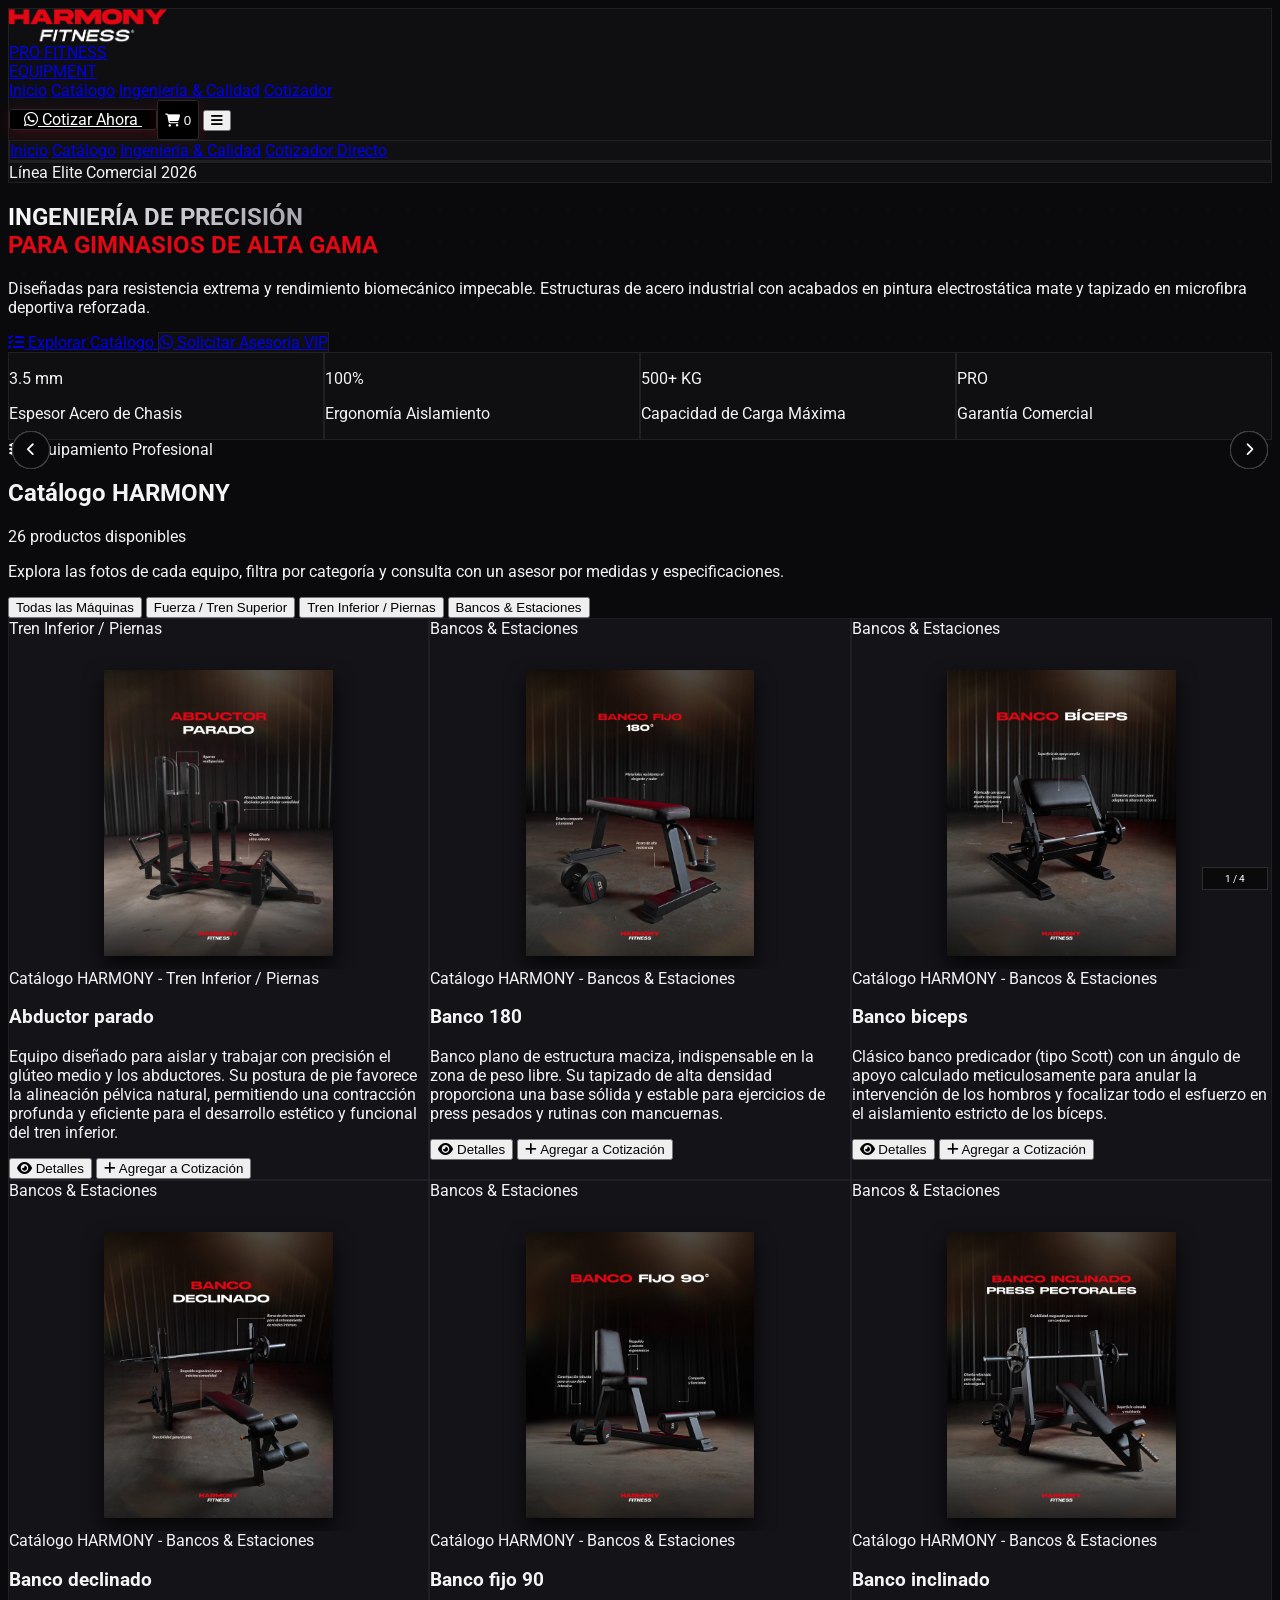
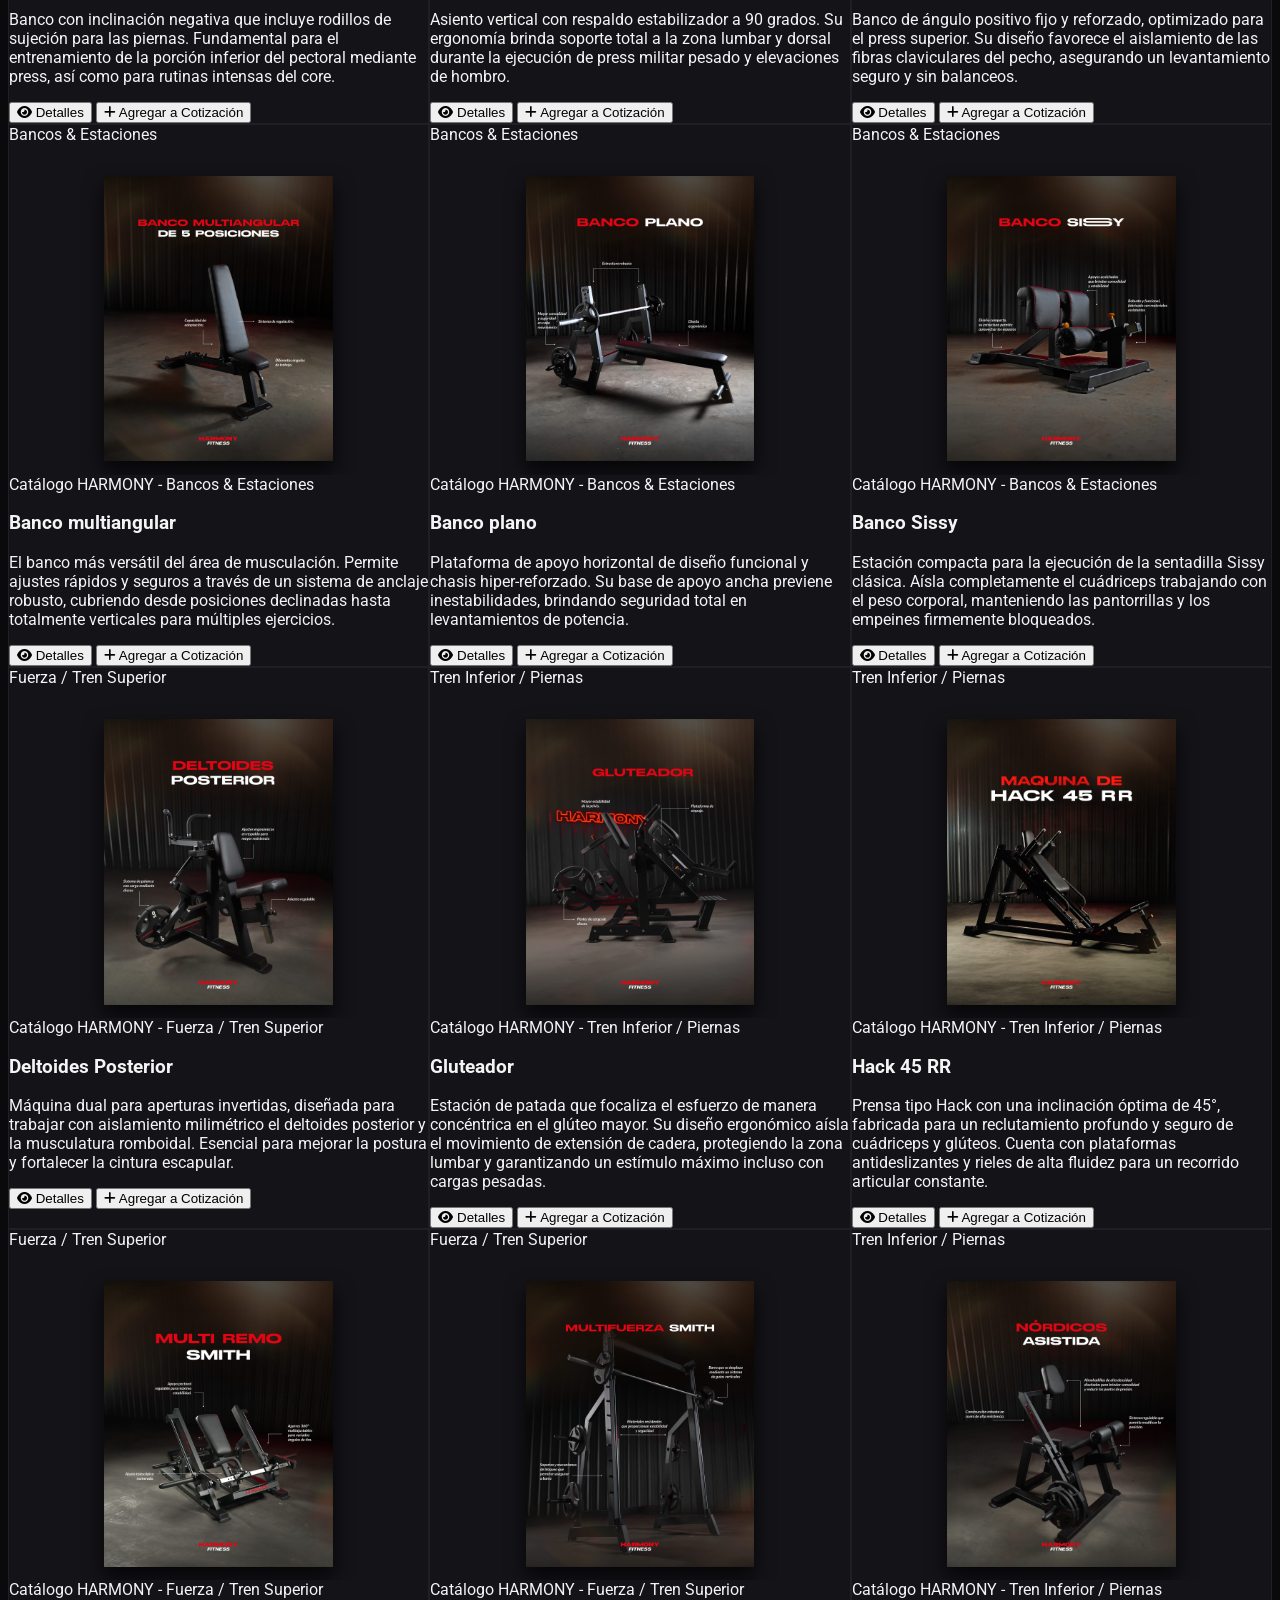
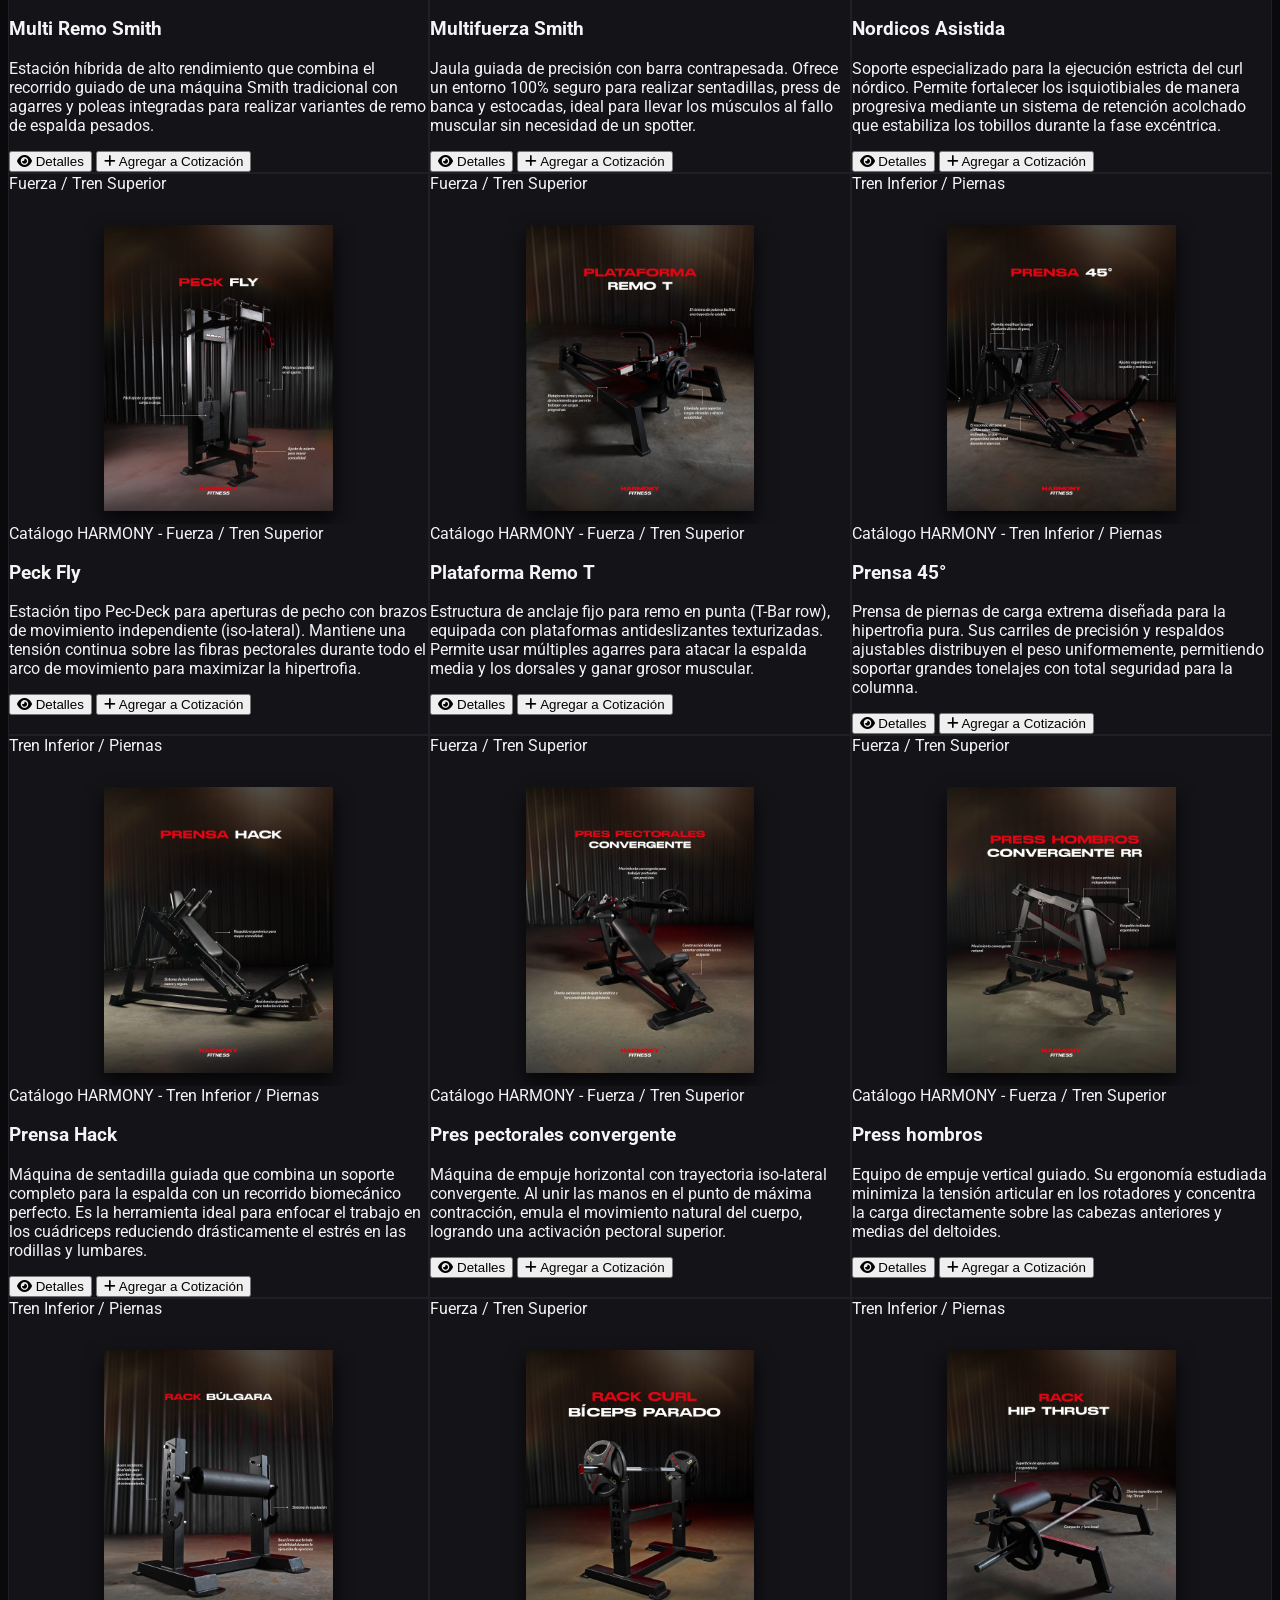
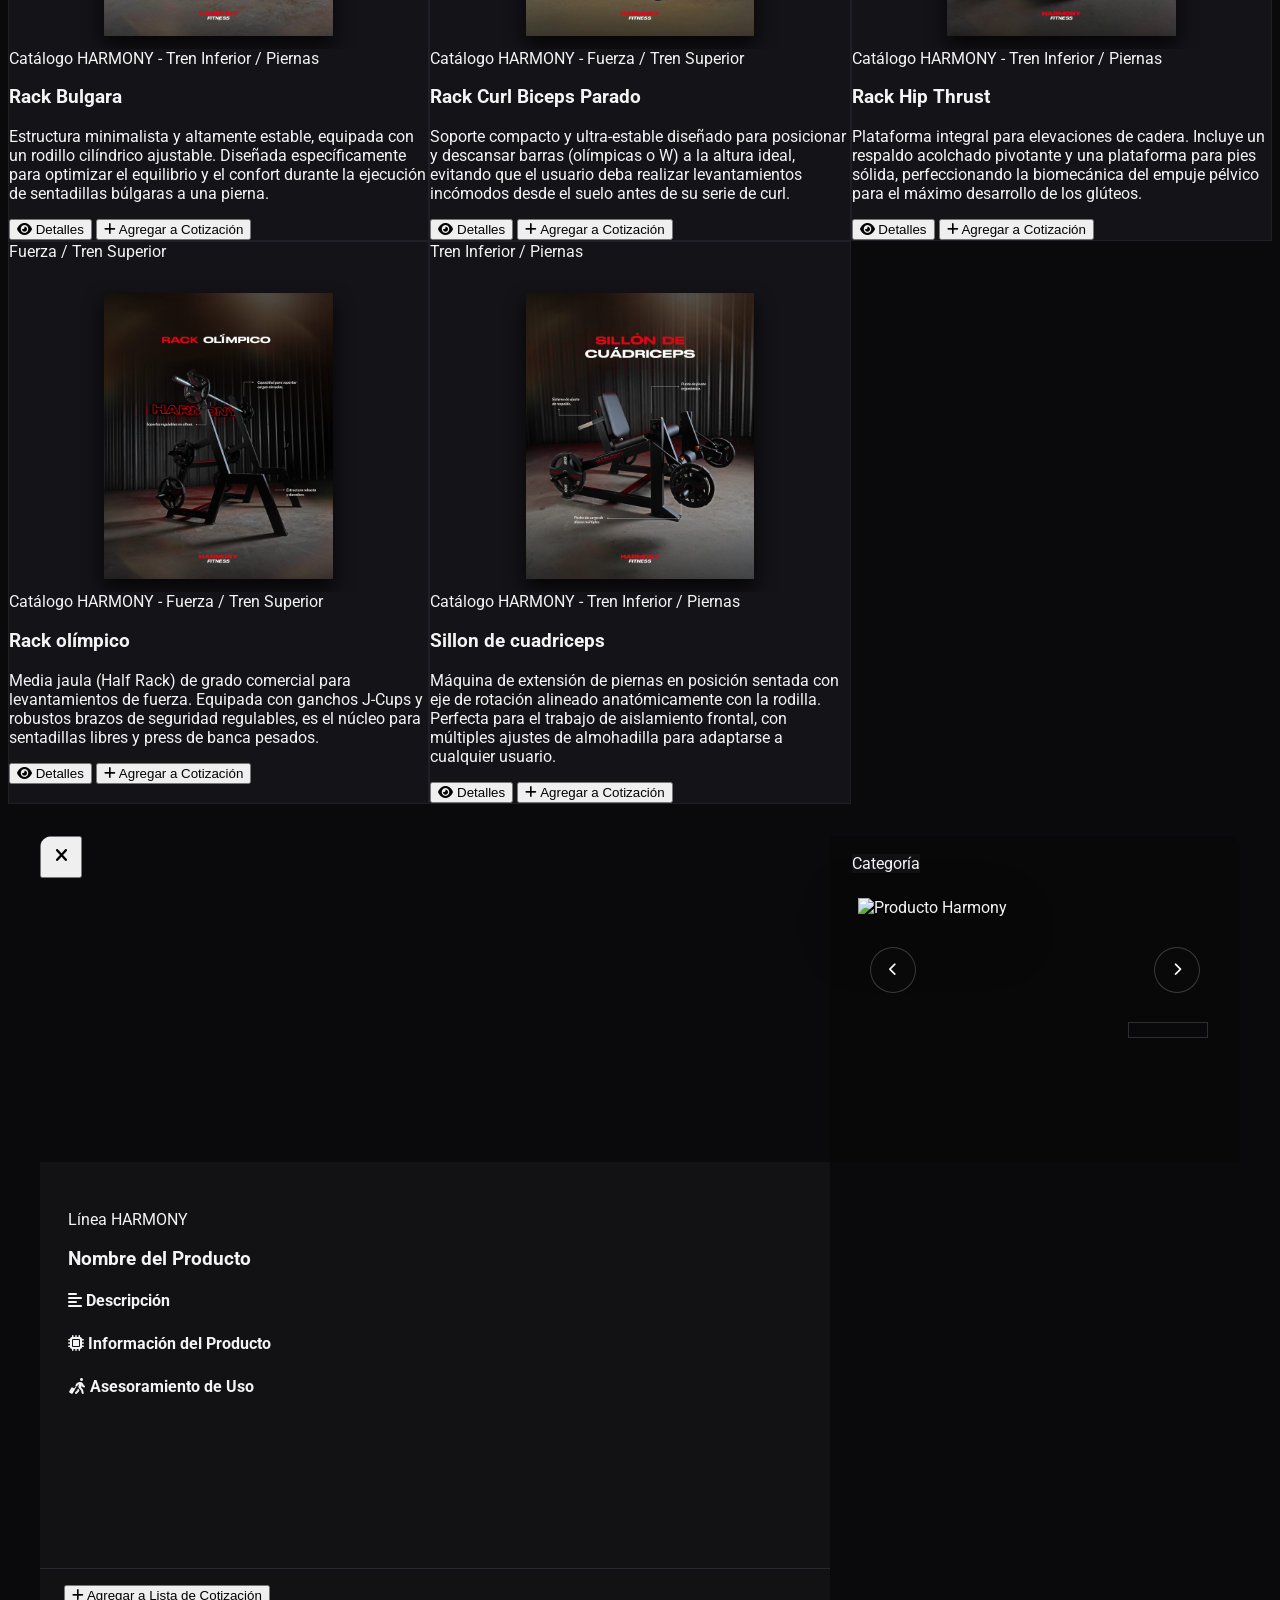
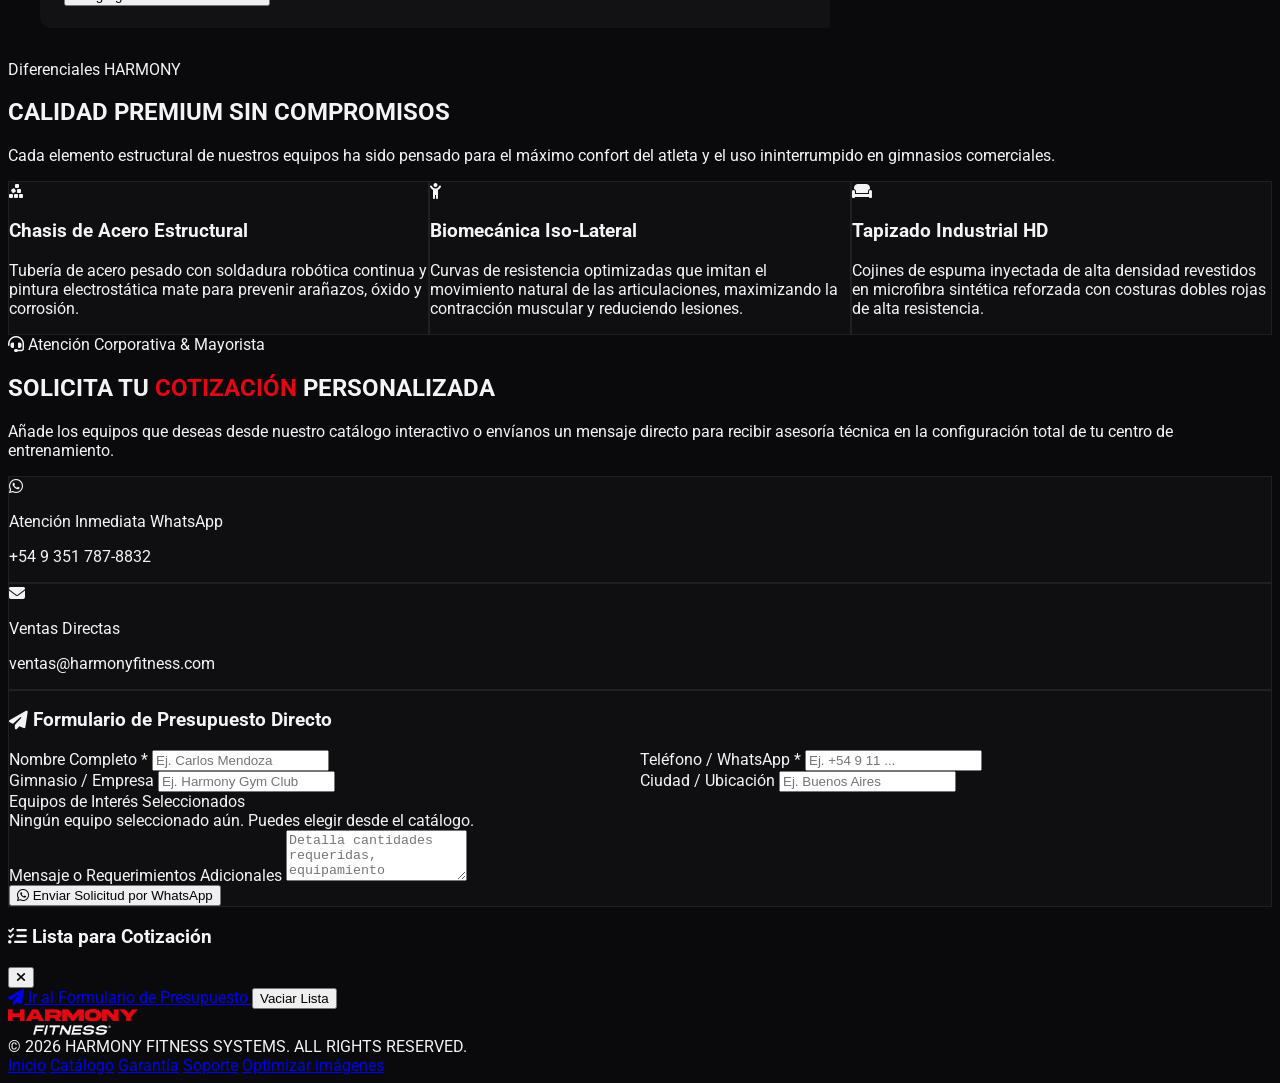
==== commit 45ff26ad: "Update contact number and navbar buttons" ====
--- a/index.html
+++ b/index.html
@@ -68,17 +68,14 @@
 
             <!-- Actions CTA & Mobile Menu Toggle -->
             <div class="responsive-header-actions flex items-center gap-4">
-                <a href="#cotizar" class="relative inline-flex items-center justify-center p-0.5 overflow-hidden text-xs font-semibold tracking-wider uppercase rounded-lg group bg-gradient-to-br from-harmony-red to-harmony-red text-white shadow-neon-red hover:shadow-neon-red-lg transition-all duration-300">
-                    <span class="relative px-4 py-2.5 transition-all ease-in duration-75 bg-harmony-bg/20 rounded-md group-hover:bg-opacity-0 flex items-center gap-2">
-                        <i class="fa-solid fa-file-invoice">
-                        </i>
-                        <span>Cotizar Ahora</span>
-                    </span>
+                <a href="#cotizar" class="nav-quote-button inline-flex items-center justify-center gap-2 text-xs font-semibold tracking-wider uppercase transition-all duration-300">
+                    <i class="fa-brands fa-whatsapp" aria-hidden="true"></i>
+                    <span>Cotizar Ahora</span>
                 </a>
 
                 <!-- Cart / Quote Badge Button -->
-                <button onclick="openCartModal()" class="relative p-2.5 rounded-lg bg-harmony-card border border-harmony-cardBorder hover:border-harmony-red/50 text-gray-300 hover:text-white transition-all">
-                    <i class="fa-solid fa-dumbbell text-lg"></i>
+                <button onclick="openCartModal()" class="nav-cart-button relative inline-flex items-center justify-center transition-all" aria-label="Abrir lista de cotización">
+                    <i class="fa-solid fa-cart-shopping text-lg" aria-hidden="true"></i>
                     <span id="quote-badge" class="absolute -top-1.5 -right-1.5 bg-harmony-red text-white text-[10px] font-bold w-5 h-5 rounded-full flex items-center justify-center shadow-neon-red">0</span>
                 </button>
 
@@ -335,7 +332,7 @@
                             </div>
                             <div>
                                 <p class="text-xs text-harmony-grayText uppercase">Atención Inmediata WhatsApp</p>
-                                <p class="text-sm font-bold text-white">+54 9 11 8844-3322</p>
+                                <p class="text-sm font-bold text-white">+54 9 351 787-8832</p>
                             </div>
                         </div>
 
@@ -613,8 +610,8 @@
 
                             <div class="space-y-3 pt-4 border-t border-zinc-800/60">
                                 <button onclick="openProductModal('${product.id}')" class="w-full py-2.5 rounded-lg bg-zinc-900 border border-zinc-700 hover:border-harmony-red text-white text-xs font-semibold uppercase tracking-wider transition-all flex items-center justify-center gap-2">
-                                    <i class="fa-solid fa-circle-info text-harmony-red"></i>
-                                    <span>Ver Detalle & Uso</span>
+                                    <i class="fa-solid fa-eye text-harmony-red" aria-hidden="true"></i>
+                                    <span>Detalles</span>
                                 </button>
 
                                 <button onclick="toggleQuoteItem('${product.id}')" id="btn-quote-${product.id}" class="w-full py-2.5 rounded-lg ${isSelected ? 'bg-green-600 hover:bg-green-700' : 'bg-harmony-red hover:bg-harmony-redHover'} text-white text-xs font-bold uppercase tracking-wider shadow-neon-red transition-all flex items-center justify-center gap-2">
@@ -905,19 +902,26 @@
             const message = document.getElementById('form-message').value || 'Sin detalles extra';
 
             const itemsList = selectedQuoteItems.length > 0 
-                ? selectedQuoteItems.map(i => `• ${i.name} (${i.subtitle})`).join('%0A')
+                ? selectedQuoteItems.map(i => `• ${i.name} (${i.subtitle})`).join('\n')
                 : 'Consulta general de catálogo / Asesoramiento completo';
 
-            const text = `*SOLICITUD DE COTIZACIÓN - HARMONY FITNESS*%0A%0A` +
-                         `*Cliente:* ${name}%0A` +
-                         `*Teléfono:* ${phone}%0A` +
-                         `*Gimnasio/Empresa:* ${company}%0A` +
-                         `*Ubicación:* ${location}%0A%0A` +
-                         `*EQUIPOS DE INTERÉS:*%0A${itemsList}%0A%0A` +
-                         `*Mensaje:* ${message}`;
-
-            const whatsappUrl = `https://wa.me/5491188443322?text=${text}`;
-            window.open(whatsappUrl, '_blank');
+            const text = [
+                '*SOLICITUD DE COTIZACIÓN - HARMONY FITNESS*',
+                '',
+                `*Cliente:* ${name}`,
+                `*Teléfono:* ${phone}`,
+                `*Gimnasio/Empresa:* ${company}`,
+                `*Ubicación:* ${location}`,
+                '',
+                '*EQUIPOS DE INTERÉS:*',
+                itemsList,
+                '',
+                `*Mensaje:* ${message}`
+            ].join('\n');
+
+            const whatsappUrl = new URL('https://wa.me/5493517878832');
+            whatsappUrl.searchParams.set('text', text);
+            window.open(whatsappUrl.toString(), '_blank', 'noopener,noreferrer');
         }
 
         // Mobile Menu Toggle
--- a/assets/css/style.css
+++ b/assets/css/style.css
@@ -36,6 +36,44 @@
 .brand-logo-footer {
     height: 28px;
     max-width: 130px;
+}
+
+.nav-quote-button {
+    box-sizing: border-box;
+    height: 40px;
+    padding: 0 14px;
+    border: 1px solid #29292f;
+    border-radius: 3px;
+    background: #000;
+    color: #fff;
+    box-shadow: 0 4px 16px rgba(227, 6, 19, 0.2);
+}
+
+.nav-quote-button:hover,
+.nav-quote-button:focus-visible {
+    border-color: #E30613;
+    box-shadow: 0 4px 19px rgba(227, 6, 19, 0.3);
+    color: #fff;
+    outline: none;
+}
+
+.nav-cart-button {
+    box-sizing: border-box;
+    width: 42px;
+    height: 40px;
+    border: 1px solid #29292f;
+    border-radius: 3px;
+    background: #000;
+    color: #fff;
+    box-shadow: 0 4px 16px rgba(227, 6, 19, 0.2);
+}
+
+.nav-cart-button:hover,
+.nav-cart-button:focus-visible {
+    border-color: #E30613;
+    box-shadow: 0 4px 19px rgba(227, 6, 19, 0.3);
+    color: #fff;
+    outline: none;
 }
 
 /* Custom scrollbar */
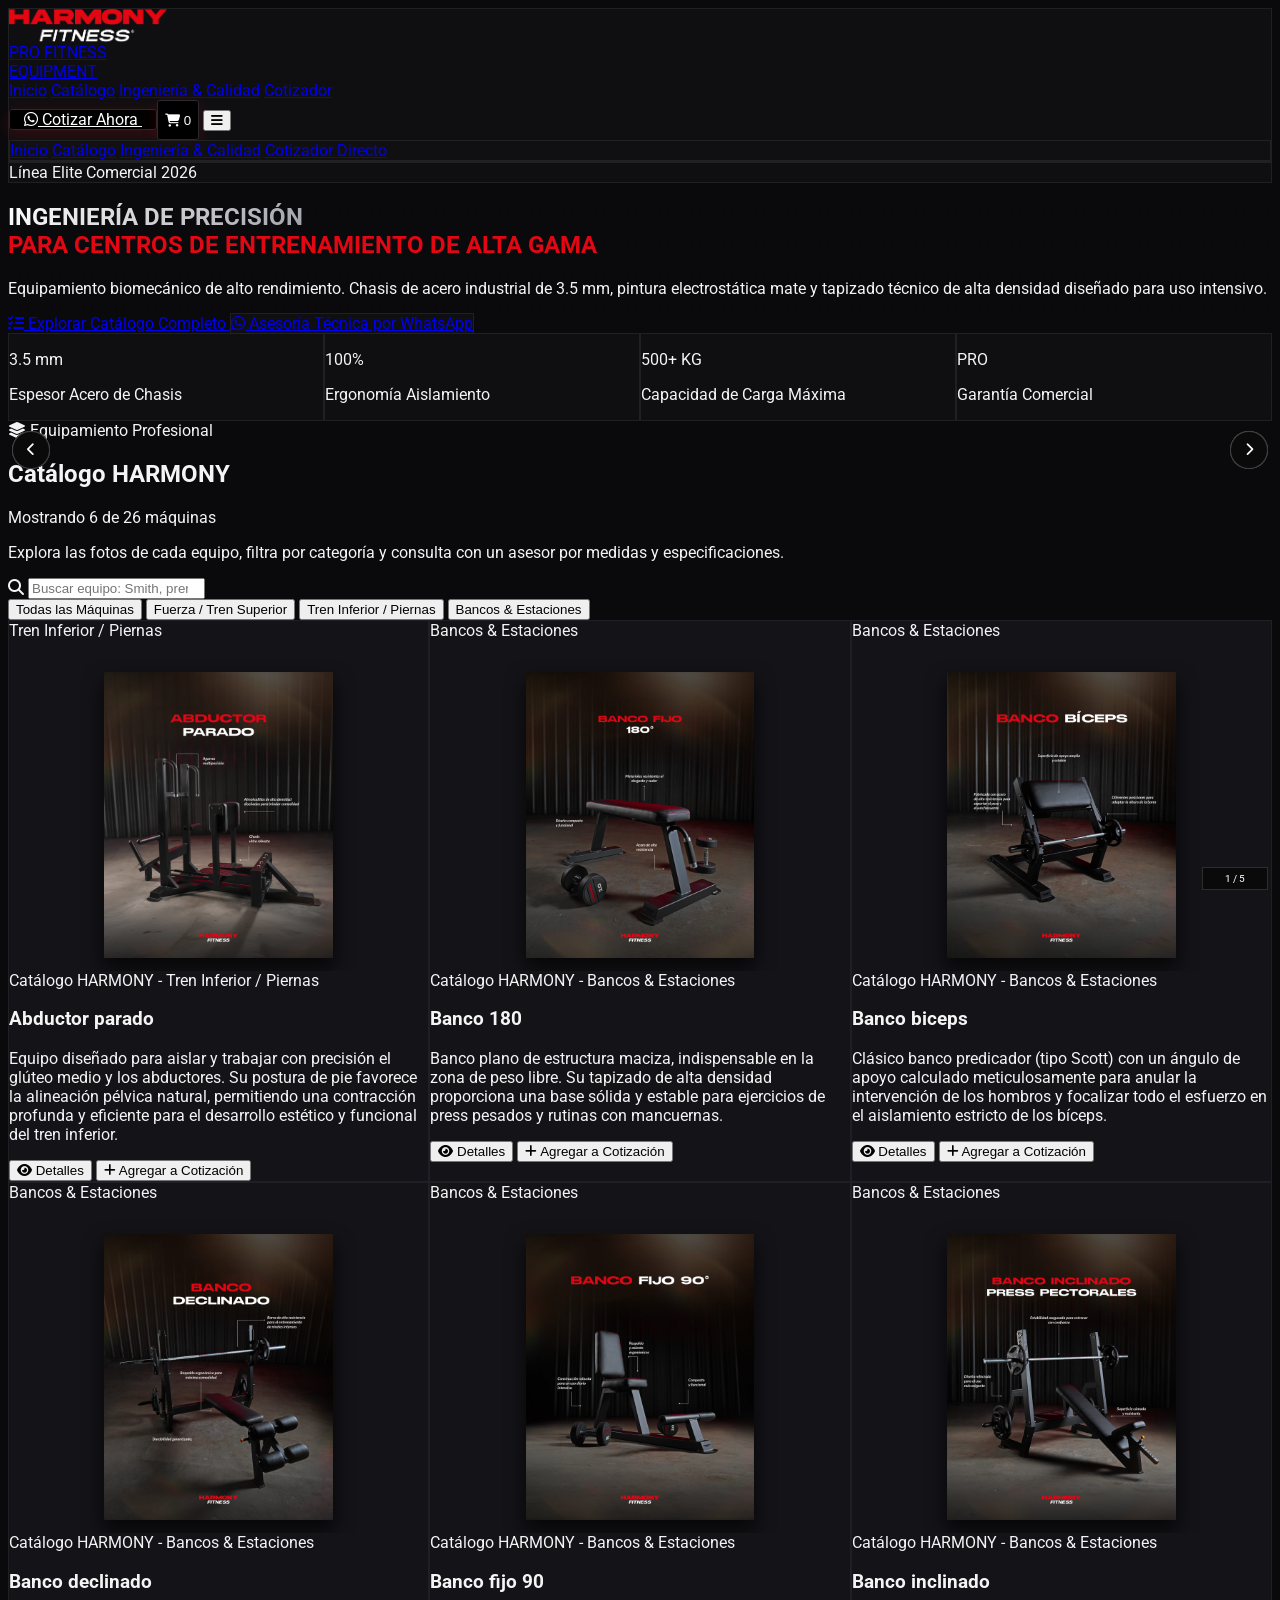
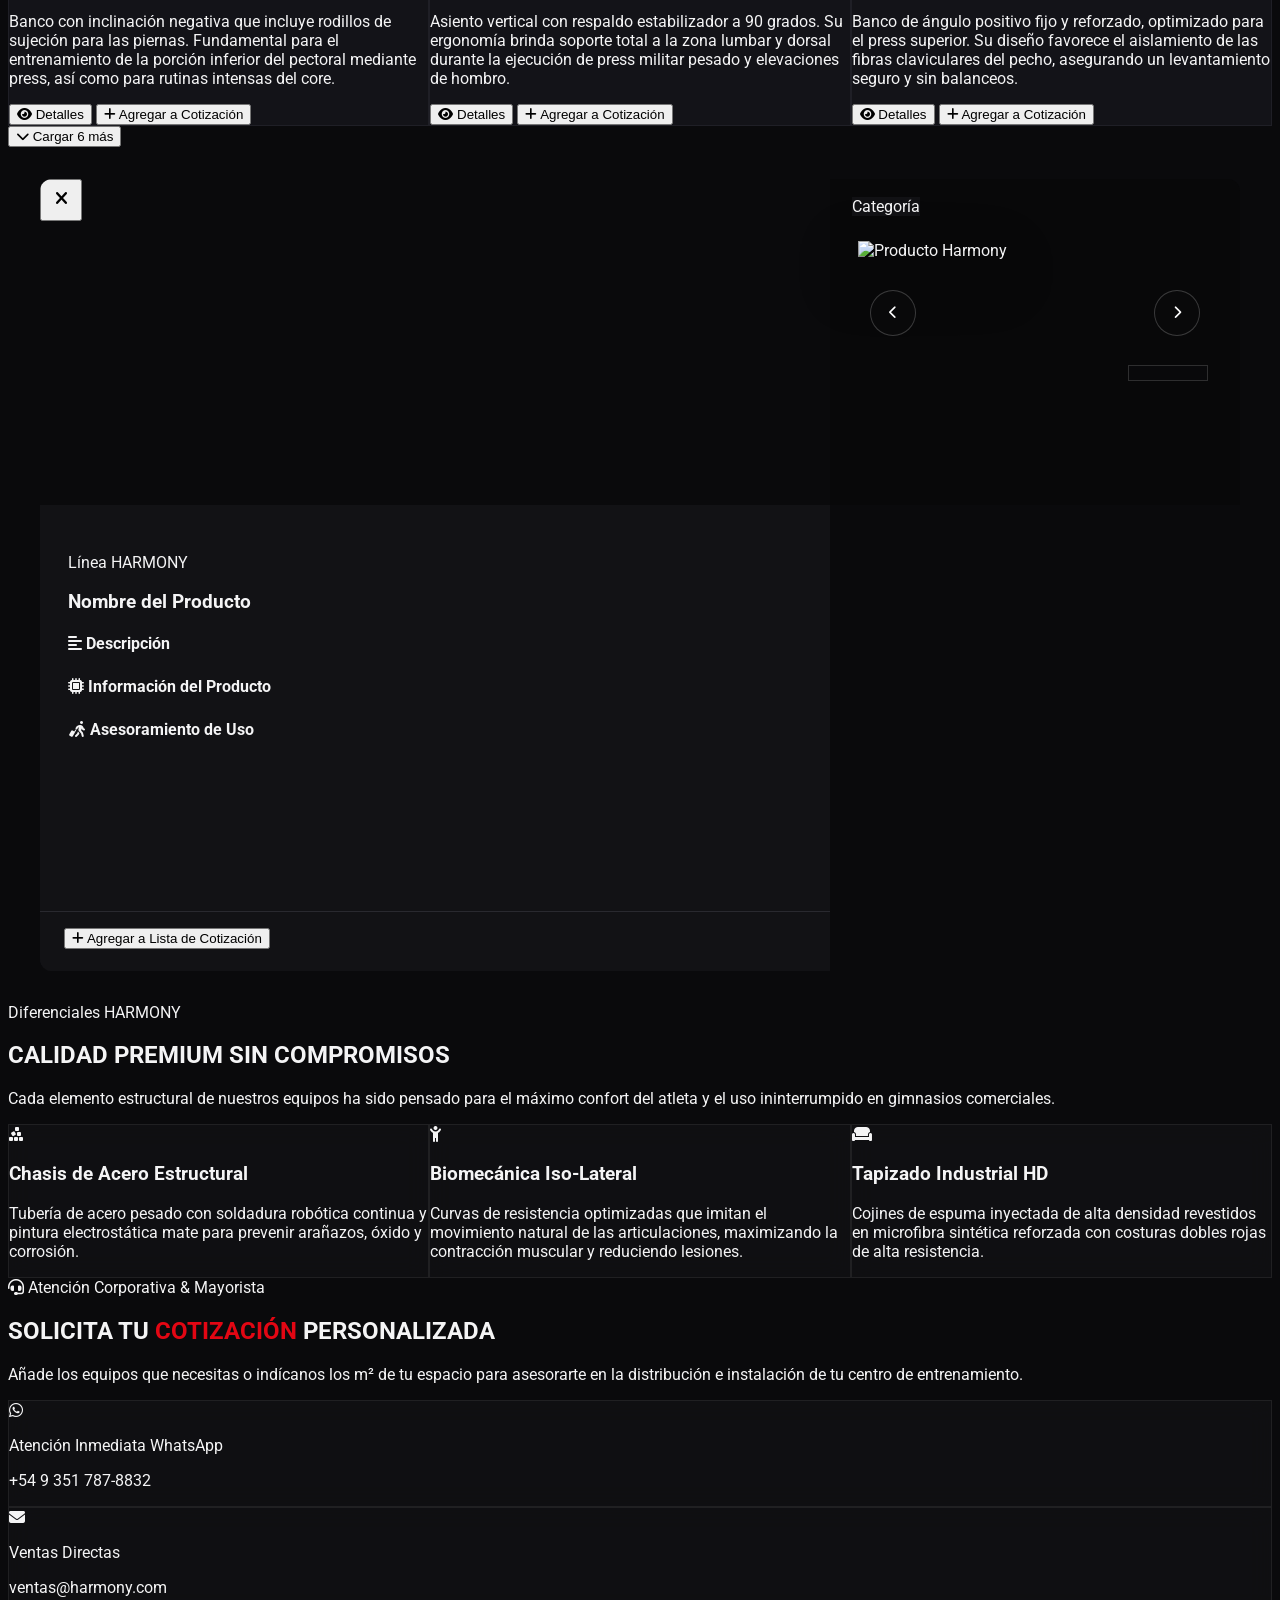
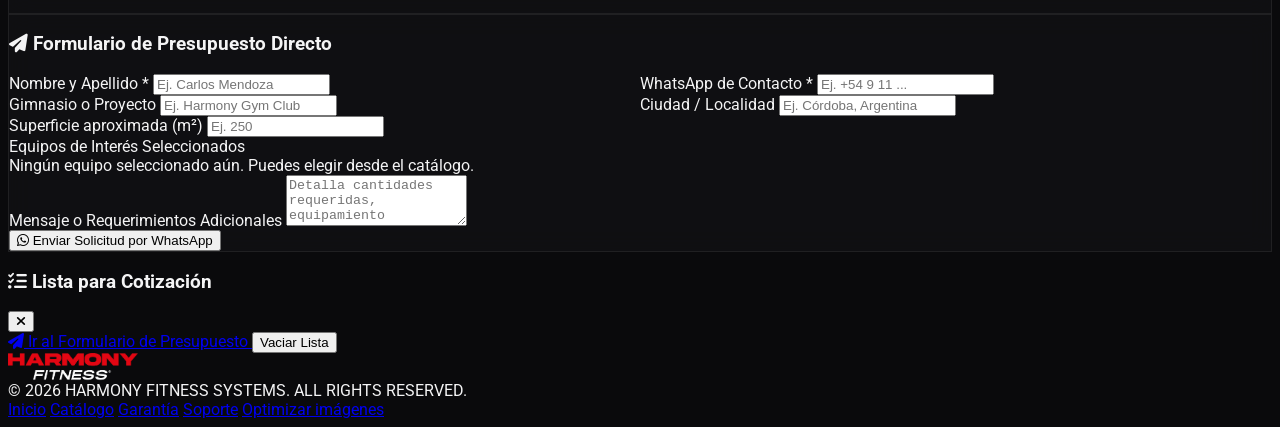
==== commit f405222c: "Apply catalog and quote updates" ====
--- a/index.html
+++ b/index.html
@@ -6,6 +6,7 @@
     <title>HARMONY | Maquinaria de Gimnasio Premium & Alta Gama</title>
     <!-- Tailwind CSS CDN -->
     <script src="https://cdn.tailwindcss.com"></script>
+    <script src="assets/js/tailwind-config.js"></script>
     <!-- Google Fonts: Roboto & Montserrat -->
     <link rel="preconnect" href="https://fonts.googleapis.com">
     <link rel="preconnect" href="https://fonts.gstatic.com" crossorigin>
@@ -14,36 +15,6 @@
     <link rel="stylesheet" href="https://cdnjs.cloudflare.com/ajax/libs/font-awesome/6.4.0/css/all.min.css">
     <link rel="stylesheet" href="assets/css/style.css">
     
-    <script>
-        tailwind.config = {
-            darkMode: 'class',
-            theme: {
-                extend: {
-                    colors: {
-                        harmony: {
-                            bg: '#0A0A0C',
-                            card: '#121215',
-                            cardBorder: '#1F1F26',
-                            red: '#E30613',
-                            redHover: '#E30613',
-                            redGlow: 'rgba(227, 6, 19, 0.4)',
-                            grayText: '#A1A1AA',
-                            darkSurface: '#16161A'
-                        }
-                    },
-                    fontFamily: {
-                        sans: ['Roboto', 'sans-serif'],
-                        brand: ['Montserrat', 'sans-serif'],
-                    },
-                    boxShadow: {
-                        'neon-red': '0 0 20px rgba(227, 6, 19, 0.35)',
-                        'neon-red-lg': '0 0 35px rgba(227, 6, 19, 0.5)',
-                        'card-glow': '0 10px 30px -10px rgba(0, 0, 0, 0.8)'
-                    }
-                }
-            }
-        }
-    </script>
 </head>
 <body class="antialiased selection:bg-harmony-red selection:text-white">
 
@@ -112,22 +83,22 @@
             <!-- Main Heading -->
             <h1 class="responsive-heading text-4xl sm:text-6xl md:text-7xl font-extrabold tracking-tight mb-6 uppercase font-brand leading-none">
                 <span class="gradient-text">INGENIERÍA DE PRECISIÓN</span> <br>
-                <span class="gradient-red-text">PARA GIMNASIOS DE ALTA GAMA</span>
+                    <span class="gradient-red-text">PARA CENTROS DE ENTRENAMIENTO DE ALTA GAMA</span>
             </h1>
 
             <p class="responsive-copy max-w-3xl mx-auto text-base sm:text-lg text-harmony-grayText mb-10 leading-relaxed">
-                Diseñadas para resistencia extrema y rendimiento biomecánico impecable. Estructuras de acero industrial con acabados en pintura electrostática mate y tapizado en microfibra deportiva reforzada.
+                Equipamiento biomecánico de alto rendimiento. Chasis de acero industrial de 3.5 mm, pintura electrostática mate y tapizado técnico de alta densidad diseñado para uso intensivo.
             </p>
 
             <!-- CTA Buttons -->
             <div class="flex flex-col sm:flex-row items-center justify-center gap-4 sm:gap-6">
                 <a href="#catalogo" class="w-full sm:w-auto px-8 py-4 rounded-xl bg-harmony-red hover:bg-harmony-redHover text-white font-bold text-sm tracking-wider uppercase shadow-neon-red hover:shadow-neon-red-lg transition-all transform hover:-translate-y-0.5 flex items-center justify-center gap-3">
                     <i class="fa-solid fa-list-check"></i>
-                    <span>Explorar Catálogo</span>
+                    <span>Explorar Catálogo Completo</span>
                 </a>
                 <a href="#cotizar" class="w-full sm:w-auto px-8 py-4 rounded-xl glass-panel border border-zinc-700 hover:border-harmony-red text-white font-bold text-sm tracking-wider uppercase transition-all flex items-center justify-center gap-3">
                     <i class="fa-brands fa-whatsapp text-green-500 text-lg"></i>
-                    <span>Solicitar Asesoría VIP</span>
+                    <span>Asesoría Técnica por WhatsApp</span>
                 </a>
             </div>
 
@@ -166,11 +137,19 @@
                     <h2 class="text-3xl sm:text-5xl font-extrabold font-brand text-white uppercase tracking-tight">
                         Catálogo <span class="text-harmony-red">HARMONY</span>
                     </h2>
-                    <span id="products-count" class="mt-3 inline-block text-xs text-harmony-grayText"></span>
+                    <span id="products-count" class="mt-3 inline-block text-xs text-harmony-grayText" aria-live="polite"></span>
                 </div>
                 <p class="text-harmony-grayText text-sm max-w-md mt-4 md:mt-0">
                     Explora las fotos de cada equipo, filtra por categoría y consulta con un asesor por medidas y especificaciones.
                 </p>
+            </div>
+
+            <div class="mb-6 max-w-xl">
+                <label for="productSearch" class="sr-only">Buscar equipos</label>
+                <div class="relative">
+                    <i class="fa-solid fa-magnifying-glass absolute left-4 top-1/2 -translate-y-1/2 text-gray-500" aria-hidden="true"></i>
+                    <input id="productSearch" type="search" autocomplete="off" placeholder="Buscar equipo: Smith, prensa, banco" class="w-full rounded-lg border border-harmony-cardBorder bg-harmony-card py-3 pl-11 pr-4 text-sm text-white placeholder:text-gray-500 outline-none transition-colors focus:border-harmony-red">
+                </div>
             </div>
 
             <!-- Filter Tabs -->
@@ -193,6 +172,12 @@
             <div class="responsive-grid grid grid-cols-1 md:grid-cols-2 lg:grid-cols-3 gap-8" id="products-grid">
                 <!-- Dynamic JavaScript rendering will populate products here -->
             </div>
+            <div id="load-more-products-container" class="mt-10 flex justify-center" hidden>
+                <button id="load-more-products" type="button" onclick="loadMoreProducts()" aria-controls="products-grid" class="inline-flex items-center justify-center gap-2 rounded-lg border border-zinc-700 bg-harmony-card px-6 py-3 text-sm font-semibold text-white transition-colors hover:border-harmony-red hover:text-harmony-red">
+                    <i class="fa-solid fa-chevron-down" aria-hidden="true"></i>
+                    <span id="load-more-label">Cargar 6 más</span>
+                </button>
+            </div>
         </div>
     </section>
 
@@ -322,7 +307,7 @@
                     </h2>
 
                     <p class="text-harmony-grayText text-sm leading-relaxed">
-                        Añade los equipos que deseas desde nuestro catálogo interactivo o envíanos un mensaje directo para recibir asesoría técnica en la configuración total de tu centro de entrenamiento.
+                        Añade los equipos que necesitas o indícanos los m² de tu espacio para asesorarte en la distribución e instalación de tu centro de entrenamiento.
                     </p>
 
                     <div class="space-y-4 pt-4">
@@ -342,7 +327,7 @@
                             </div>
                             <div>
                                 <p class="text-xs text-harmony-grayText uppercase">Ventas Directas</p>
-                                <p class="text-sm font-bold text-white">ventas@harmonyfitness.com</p>
+                                <p class="text-sm font-bold text-white">ventas@harmony.com</p>
                             </div>
                         </div>
                     </div>
@@ -359,24 +344,29 @@
                         <form id="quote-form" onsubmit="handleQuoteSubmit(event)" class="space-y-5">
                             <div class="responsive-form-grid grid grid-cols-1 sm:grid-cols-2 gap-5">
                                 <div>
-                                    <label class="block text-xs font-bold uppercase tracking-wider text-gray-300 mb-2">Nombre Completo *</label>
+                                    <label class="block text-xs font-bold uppercase tracking-wider text-gray-300 mb-2">Nombre y Apellido *</label>
                                     <input type="text" required id="form-name" placeholder="Ej. Carlos Mendoza" class="w-full px-4 py-3.5 rounded-xl bg-zinc-900 border border-zinc-800 text-white text-sm focus:border-harmony-red focus:outline-none transition-colors">
                                 </div>
                                 <div>
-                                    <label class="block text-xs font-bold uppercase tracking-wider text-gray-300 mb-2">Teléfono / WhatsApp *</label>
+                                    <label class="block text-xs font-bold uppercase tracking-wider text-gray-300 mb-2">WhatsApp de Contacto *</label>
                                     <input type="tel" required id="form-phone" placeholder="Ej. +54 9 11 ..." class="w-full px-4 py-3.5 rounded-xl bg-zinc-900 border border-zinc-800 text-white text-sm focus:border-harmony-red focus:outline-none transition-colors">
                                 </div>
                             </div>
 
                             <div class="responsive-form-grid grid grid-cols-1 sm:grid-cols-2 gap-5">
                                 <div>
-                                    <label class="block text-xs font-bold uppercase tracking-wider text-gray-300 mb-2">Gimnasio / Empresa</label>
+                                    <label class="block text-xs font-bold uppercase tracking-wider text-gray-300 mb-2">Gimnasio o Proyecto</label>
                                     <input type="text" id="form-company" placeholder="Ej. Harmony Gym Club" class="w-full px-4 py-3.5 rounded-xl bg-zinc-900 border border-zinc-800 text-white text-sm focus:border-harmony-red focus:outline-none transition-colors">
                                 </div>
                                 <div>
-                                    <label class="block text-xs font-bold uppercase tracking-wider text-gray-300 mb-2">Ciudad / Ubicación</label>
-                                    <input type="text" id="form-location" placeholder="Ej. Buenos Aires" class="w-full px-4 py-3.5 rounded-xl bg-zinc-900 border border-zinc-800 text-white text-sm focus:border-harmony-red focus:outline-none transition-colors">
+                                    <label class="block text-xs font-bold uppercase tracking-wider text-gray-300 mb-2">Ciudad / Localidad</label>
+                                    <input type="text" id="form-location" placeholder="Ej. Córdoba, Argentina" class="w-full px-4 py-3.5 rounded-xl bg-zinc-900 border border-zinc-800 text-white text-sm focus:border-harmony-red focus:outline-none transition-colors">
                                 </div>
+                            </div>
+
+                            <div>
+                                <label for="form-area" class="block text-xs font-bold uppercase tracking-wider text-gray-300 mb-2">Superficie aproximada (m²)</label>
+                                <input type="number" id="form-area" min="1" step="any" placeholder="Ej. 250" class="w-full px-4 py-3.5 rounded-xl bg-zinc-900 border border-zinc-800 text-white text-sm focus:border-harmony-red focus:outline-none transition-colors">
                             </div>
 
                             <!-- Selected Items Display inside Form -->
@@ -554,15 +544,19 @@
         ];
 
         // State Management
+        const PRODUCTS_PER_BATCH = 6;
         let selectedQuoteItems = [];
+        let activeCatalogCategory = 'all';
+        let visibleProductLimit = PRODUCTS_PER_BATCH;
+        let catalogCanCollapse = false;
         const productCarouselIndices = new Map();
         let activeModalProductId = null;
         let modalReturnFocus = null;
 
         // DOM Ready Initializer
         document.addEventListener('DOMContentLoaded', () => {
-            document.getElementById('products-count').textContent = `${productsData.length} productos disponibles`;
-            renderProductsGrid(productsData);
+            document.getElementById('productSearch').addEventListener('input', updateCatalogResults);
+            updateCatalogResults();
             setupMobileMenu();
         });
 
@@ -571,8 +565,14 @@
             const grid = document.getElementById('products-grid');
             grid.innerHTML = '';
 
+            if (products.length === 0) {
+                grid.innerHTML = '<p class="col-span-full py-16 text-center text-sm text-harmony-grayText">No se encontraron equipos. Prueba otra búsqueda o categoría.</p>';
+                return;
+            }
+
             products.forEach(product => {
-                const isSelected = selectedQuoteItems.some(item => item.id === product.id);
+                const selectedItem = selectedQuoteItems.find(item => item.id === product.id);
+                const isSelected = Boolean(selectedItem);
                 const images = product.images?.length ? product.images : [product.image];
                 const imageIndex = productCarouselIndices.get(product.id) || 0;
 
@@ -614,9 +614,9 @@
                                     <span>Detalles</span>
                                 </button>
 
-                                <button onclick="toggleQuoteItem('${product.id}')" id="btn-quote-${product.id}" class="w-full py-2.5 rounded-lg ${isSelected ? 'bg-green-600 hover:bg-green-700' : 'bg-harmony-red hover:bg-harmony-redHover'} text-white text-xs font-bold uppercase tracking-wider shadow-neon-red transition-all flex items-center justify-center gap-2">
-                                    <i class="fa-solid ${isSelected ? 'fa-check' : 'fa-plus'}"></i>
-                                    <span>${isSelected ? 'Añadido a Cotización' : 'Agregar a Cotización'}</span>
+                                <button onclick="addQuoteItem('${product.id}')" id="btn-quote-${product.id}" class="w-full py-2.5 rounded-lg ${isSelected ? 'bg-green-600 hover:bg-green-700' : 'bg-harmony-red hover:bg-harmony-redHover'} text-white text-xs font-bold uppercase tracking-wider shadow-neon-red transition-all flex items-center justify-center gap-2">
+                                    <i class="fa-solid fa-plus" aria-hidden="true"></i>
+                                    <span>${isSelected ? `Añadir otra (${selectedItem.quantity} en lista)` : 'Agregar a Cotización'}</span>
                                 </button>
                             </div>
                         </div>
@@ -715,6 +715,8 @@
 
         // Filter Functionality
         function filterCatalog(category) {
+            activeCatalogCategory = category;
+
             // Update active tab buttons
             const buttons = document.querySelectorAll('.filter-btn');
             buttons.forEach(btn => {
@@ -727,12 +729,58 @@
                 }
             });
 
-            if(category === 'all') {
-                renderProductsGrid(productsData);
-            } else {
-                const filtered = productsData.filter(p => p.category === category);
-                renderProductsGrid(filtered);
+            updateCatalogResults();
+        }
+
+        function normalizeCatalogText(value) {
+            return value.normalize('NFD').replace(/[\u0300-\u036f]/g, '').toLocaleLowerCase('es');
+        }
+
+        function updateCatalogResults(resetVisibleProducts = true) {
+            if (resetVisibleProducts) visibleProductLimit = PRODUCTS_PER_BATCH;
+
+            const searchTerm = normalizeCatalogText(document.getElementById('productSearch').value.trim());
+            const filteredProducts = productsData.filter(product => {
+                const matchesCategory = activeCatalogCategory === 'all' || product.category === activeCatalogCategory;
+                const searchableText = normalizeCatalogText([
+                    product.id,
+                    product.name,
+                    product.categoryLabel,
+                    product.subtitle,
+                    product.description
+                ].join(' '));
+
+                return matchesCategory && searchableText.includes(searchTerm);
+            });
+
+            const countLabel = document.getElementById('products-count');
+            const hasActiveFilters = searchTerm.length > 0 || activeCatalogCategory !== 'all';
+            const displayedCount = Math.min(visibleProductLimit, filteredProducts.length);
+            const remainingCount = filteredProducts.length - displayedCount;
+            countLabel.textContent = hasActiveFilters
+                ? `Mostrando ${displayedCount} de ${filteredProducts.length} ${filteredProducts.length === 1 ? 'resultado' : 'resultados'}`
+                : `Mostrando ${displayedCount} de ${filteredProducts.length} máquinas`;
+
+            const loadMoreContainer = document.getElementById('load-more-products-container');
+            catalogCanCollapse = remainingCount === 0 && displayedCount > PRODUCTS_PER_BATCH;
+            loadMoreContainer.hidden = remainingCount === 0 && !catalogCanCollapse;
+            const loadMoreIcon = document.querySelector('#load-more-products i');
+            if (remainingCount > 0) {
+                document.getElementById('load-more-label').textContent = `Cargar ${Math.min(PRODUCTS_PER_BATCH, remainingCount)} más`;
+                loadMoreIcon.classList.replace('fa-chevron-up', 'fa-chevron-down');
+            } else if (catalogCanCollapse) {
+                document.getElementById('load-more-label').textContent = 'Ocultar';
+                loadMoreIcon.classList.replace('fa-chevron-down', 'fa-chevron-up');
             }
+
+            renderProductsGrid(filteredProducts.slice(0, displayedCount));
+        }
+
+        function loadMoreProducts() {
+            visibleProductLimit = catalogCanCollapse
+                ? PRODUCTS_PER_BATCH
+                : visibleProductLimit + PRODUCTS_PER_BATCH;
+            updateCatalogResults(false);
         }
 
         // Modal Handlers
@@ -760,16 +808,17 @@
             });
 
             // Update add button in modal
-            const isSelected = selectedQuoteItems.some(item => item.id === product.id);
+            const selectedItem = selectedQuoteItems.find(item => item.id === product.id);
+            const isSelected = Boolean(selectedItem);
             const modalAddBtn = document.getElementById('modal-add-btn');
             modalAddBtn.onclick = () => {
-                toggleQuoteItem(product.id);
+                addQuoteItem(product.id);
                 openProductModal(product.id); // Refresh modal button state
             };
 
             if(isSelected) {
                 modalAddBtn.className = "flex-1 py-3.5 px-4 rounded-xl bg-green-600 hover:bg-green-700 text-white text-xs font-bold uppercase tracking-wider transition-all flex items-center justify-center gap-2";
-                modalAddBtn.innerHTML = `<i class="fa-solid fa-check"></i><span>En Lista de Cotización</span>`;
+                modalAddBtn.innerHTML = `<i class="fa-solid fa-plus" aria-hidden="true"></i><span>Añadir otra (${selectedItem.quantity} en lista)</span>`;
             } else {
                 modalAddBtn.className = "flex-1 py-3.5 px-4 rounded-xl bg-harmony-red hover:bg-harmony-redHover text-white text-xs font-bold uppercase tracking-wider shadow-neon-red transition-all flex items-center justify-center gap-2";
                 modalAddBtn.innerHTML = `<i class="fa-solid fa-plus"></i><span>Agregar a Lista de Cotización</span>`;
@@ -805,27 +854,47 @@
         });
 
         // Quote Cart Management
-        function toggleQuoteItem(productId) {
-            const index = selectedQuoteItems.findIndex(item => item.id === productId);
+        function addQuoteItem(productId) {
             const product = productsData.find(p => p.id === productId);
-
-            if(index > -1) {
-                selectedQuoteItems.splice(index, 1);
-            } else if(product) {
-                selectedQuoteItems.push(product);
+            if (!product) return;
+
+            const selectedItem = selectedQuoteItems.find(item => item.id === productId);
+            if (selectedItem) selectedItem.quantity += 1;
+            else selectedQuoteItems.push({ ...product, quantity: 1 });
+
+            refreshQuoteState();
+        }
+
+        function decreaseQuoteItem(productId) {
+            const selectedItem = selectedQuoteItems.find(item => item.id === productId);
+            if (!selectedItem) return;
+
+            if (selectedItem.quantity <= 1) {
+                removeQuoteItem(productId);
+                return;
             }
 
+            selectedItem.quantity -= 1;
+            refreshQuoteState();
+        }
+
+        function removeQuoteItem(productId) {
+            selectedQuoteItems = selectedQuoteItems.filter(item => item.id !== productId);
+            refreshQuoteState();
+        }
+
+        function refreshQuoteState() {
             updateQuoteBadge();
             updateFormSelectedItemsDisplay();
-            
-            // Re-render to update catalog button status
             const activeFilter = document.querySelector('.filter-btn.bg-harmony-red')?.dataset.category || 'all';
-            filterCatalog(activeFilter);
+            activeCatalogCategory = activeFilter;
+            updateCatalogResults(false);
+            renderCartDrawerItems();
         }
 
         function updateQuoteBadge() {
             const badge = document.getElementById('quote-badge');
-            badge.innerText = selectedQuoteItems.length;
+            badge.innerText = selectedQuoteItems.reduce((total, item) => total + item.quantity, 0);
         }
 
         function updateFormSelectedItemsDisplay() {
@@ -837,9 +906,9 @@
 
             container.innerHTML = selectedQuoteItems.map(item => `
                 <span class="inline-flex items-center gap-1.5 px-3 py-1 rounded-full bg-harmony-red/20 border border-harmony-red/40 text-white font-medium text-xs">
-                    ${item.name}
-                    <button type="button" onclick="toggleQuoteItem('${item.id}')" class="text-harmony-grayText hover:text-white ml-1">
-                        <i class="fa-solid fa-xmark text-xs"></i>
+                    ${item.name} <strong>× ${item.quantity}</strong>
+                    <button type="button" onclick="decreaseQuoteItem('${item.id}')" aria-label="Quitar una unidad de ${item.name}" class="text-harmony-grayText hover:text-white ml-1">
+                        <i class="fa-solid fa-minus text-xs" aria-hidden="true"></i>
                     </button>
                 </span>
             `).join('');
@@ -874,9 +943,18 @@
                         <div>
                             <p class="text-xs font-bold uppercase text-white">${item.name}</p>
                             <p class="text-[10px] text-harmony-red">${item.subtitle}</p>
+                            <div class="mt-2 inline-flex items-center gap-2" aria-label="Cantidad de ${item.name}">
+                                <button type="button" onclick="decreaseQuoteItem('${item.id}')" aria-label="Quitar una unidad de ${item.name}" class="flex size-7 items-center justify-center rounded border border-zinc-700 text-white hover:border-harmony-red" aria-controls="cart-items-list">
+                                    <i class="fa-solid fa-minus text-[10px]" aria-hidden="true"></i>
+                                </button>
+                                <span class="min-w-5 text-center text-xs font-bold text-white" aria-live="polite">${item.quantity}</span>
+                                <button type="button" onclick="addQuoteItem('${item.id}')" aria-label="Agregar una unidad de ${item.name}" class="flex size-7 items-center justify-center rounded border border-zinc-700 text-white hover:border-harmony-red" aria-controls="cart-items-list">
+                                    <i class="fa-solid fa-plus text-[10px]" aria-hidden="true"></i>
+                                </button>
+                            </div>
                         </div>
                     </div>
-                    <button onclick="toggleQuoteItem('${item.id}'); renderCartDrawerItems();" class="p-2 text-zinc-500 hover:text-harmony-red">
+                    <button type="button" onclick="removeQuoteItem('${item.id}')" aria-label="Quitar ${item.name} de la cotización" class="p-2 text-zinc-500 hover:text-harmony-red">
                         <i class="fa-solid fa-trash text-xs"></i>
                     </button>
                 </div>
@@ -888,7 +966,7 @@
             updateQuoteBadge();
             updateFormSelectedItemsDisplay();
             renderCartDrawerItems();
-            renderProductsGrid(productsData);
+            updateCatalogResults(false);
         }
 
         // WhatsApp Quote Submission
@@ -899,10 +977,11 @@
             const phone = document.getElementById('form-phone').value;
             const company = document.getElementById('form-company').value || 'No especificado';
             const location = document.getElementById('form-location').value || 'No especificada';
+            const area = document.getElementById('form-area').value || 'No especificada';
             const message = document.getElementById('form-message').value || 'Sin detalles extra';
 
             const itemsList = selectedQuoteItems.length > 0 
-                ? selectedQuoteItems.map(i => `• ${i.name} (${i.subtitle})`).join('\n')
+                ? selectedQuoteItems.map(i => `• ${i.quantity} × ${i.name} (${i.subtitle})`).join('\n')
                 : 'Consulta general de catálogo / Asesoramiento completo';
 
             const text = [
@@ -912,6 +991,7 @@
                 `*Teléfono:* ${phone}`,
                 `*Gimnasio/Empresa:* ${company}`,
                 `*Ubicación:* ${location}`,
+                `*Superficie aproximada:* ${area}${area === 'No especificada' ? '' : ' m²'}`,
                 '',
                 '*EQUIPOS DE INTERÉS:*',
                 itemsList,
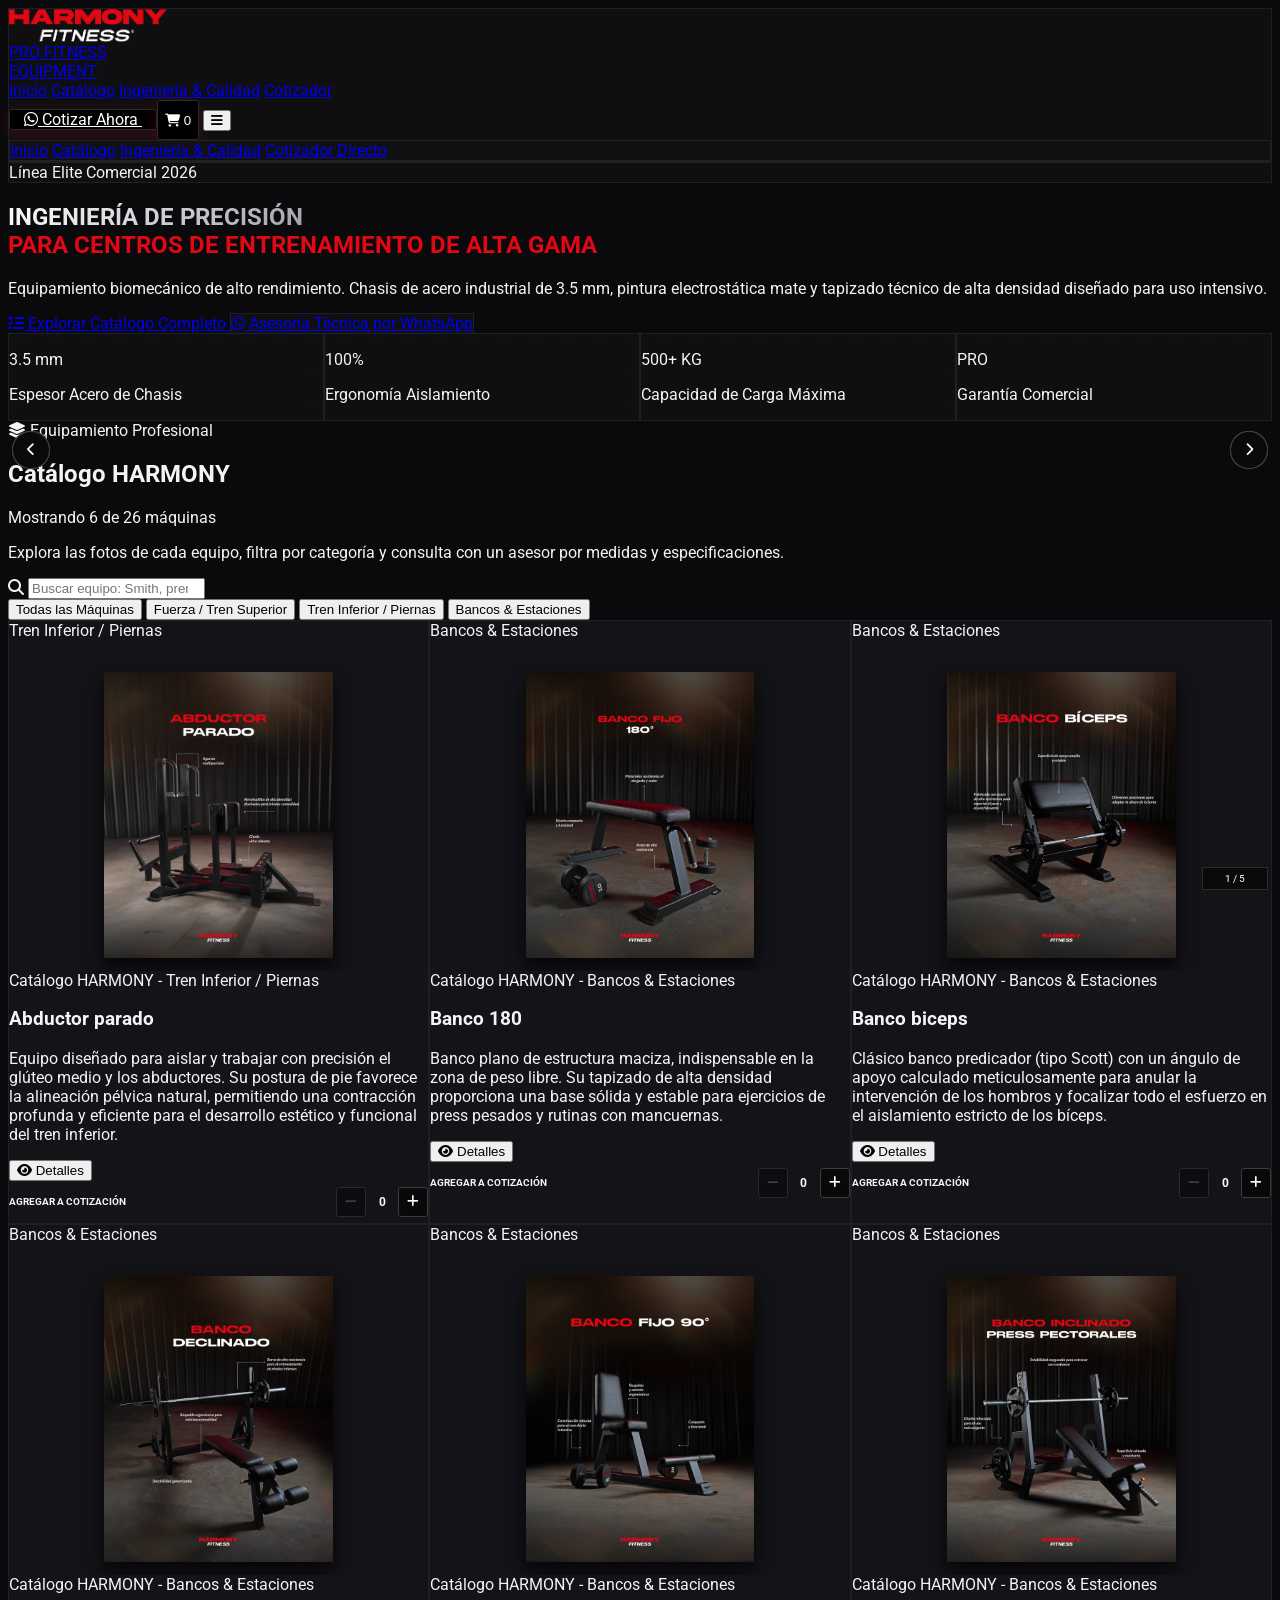
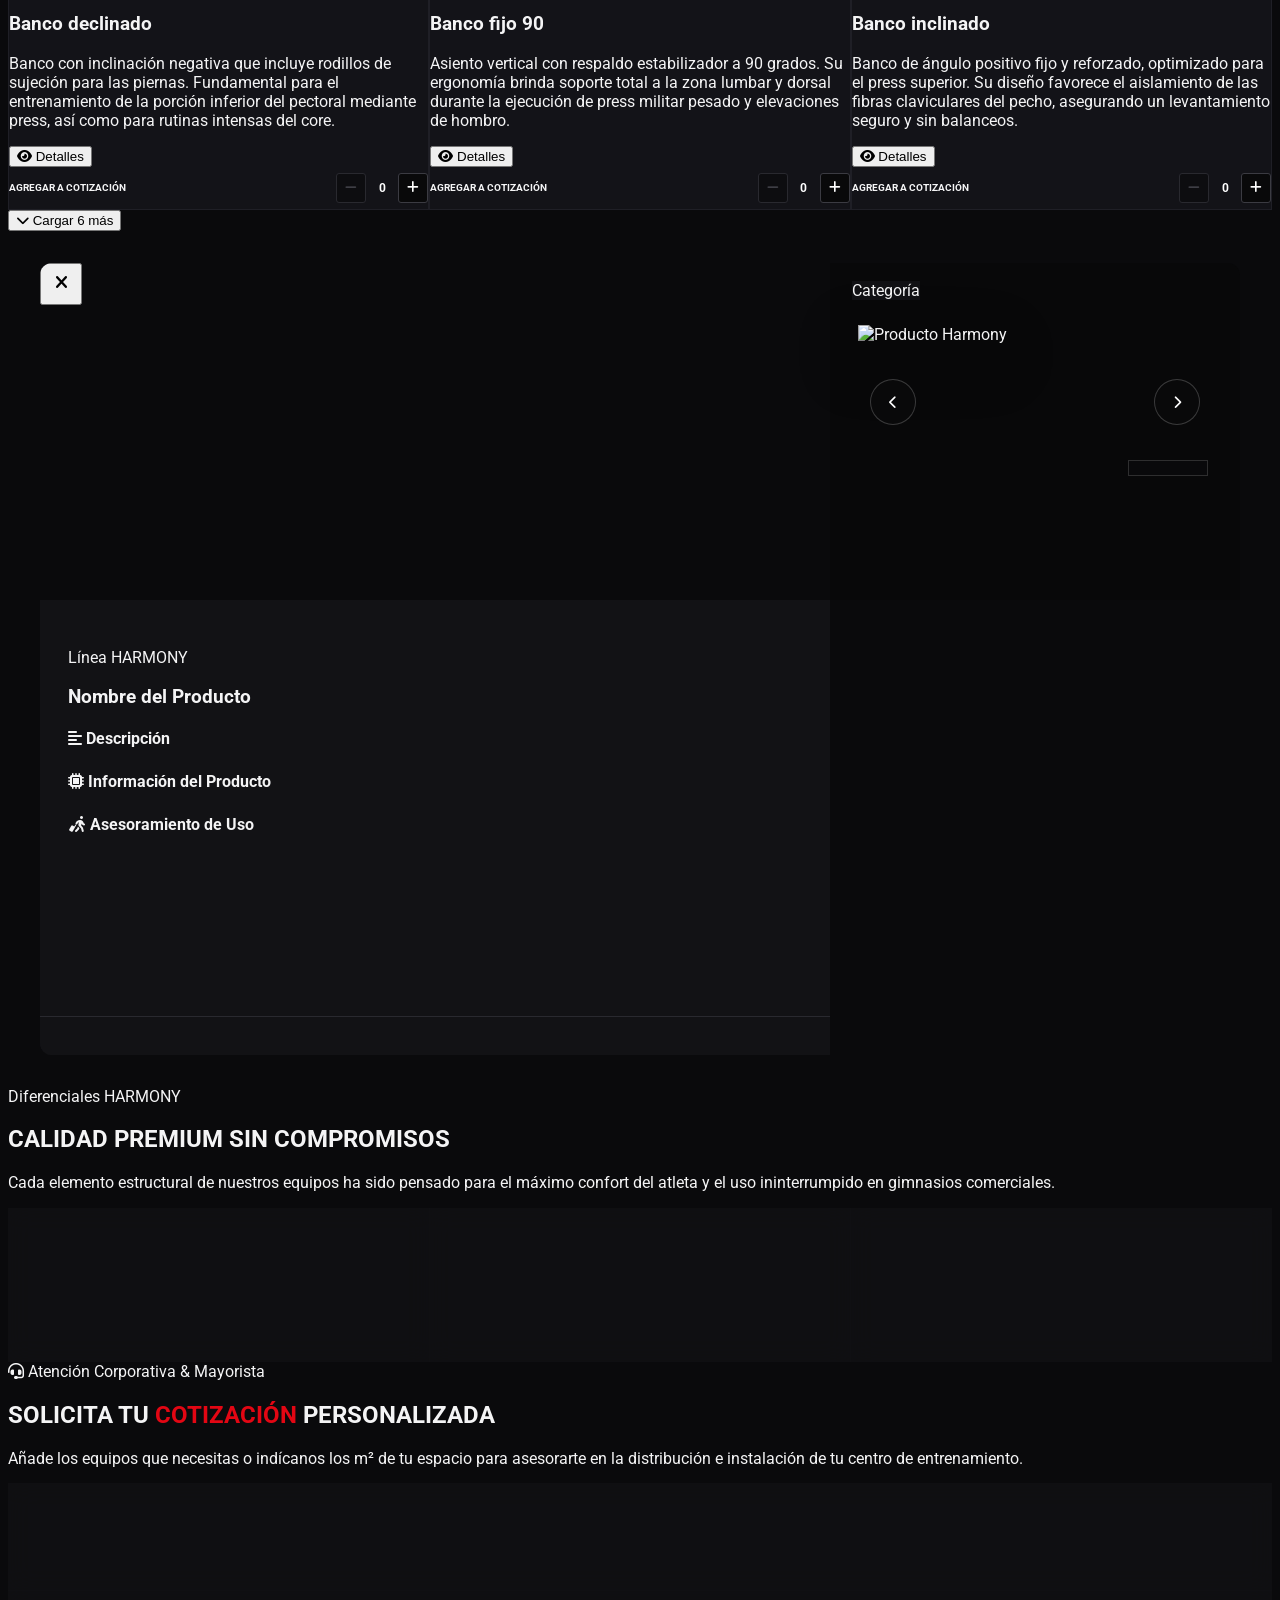
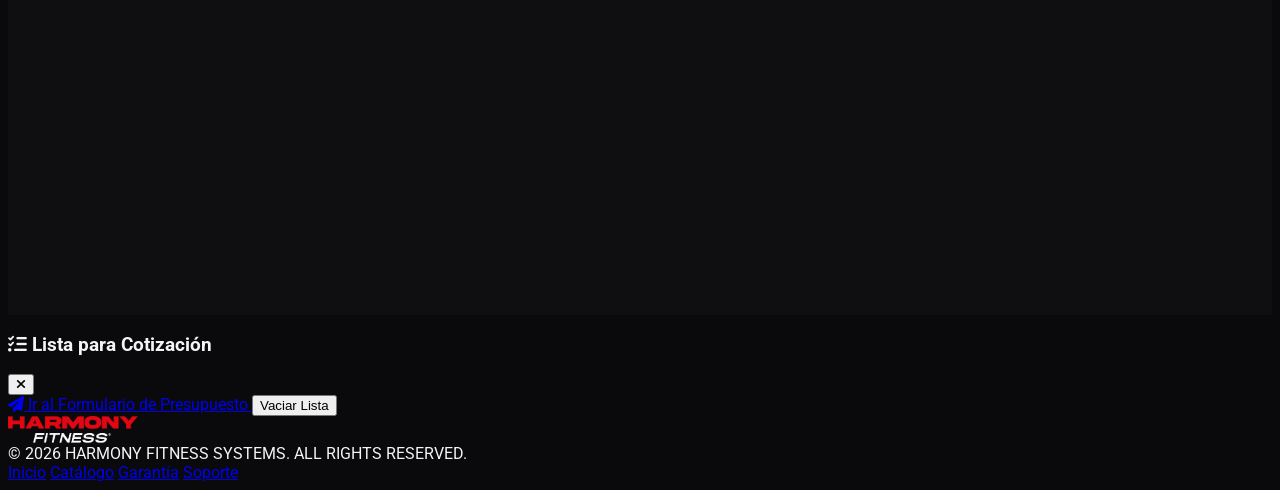
==== commit fa3cc2f0: "Remove CRM and clean quote form" ====
--- a/index.html
+++ b/index.html
@@ -231,10 +231,7 @@
                 </div>
 
                 <div class="lightbox-actions">
-                    <button id="modal-add-btn" type="button" class="w-full py-3.5 px-4 rounded-xl bg-harmony-red hover:bg-harmony-redHover text-white text-xs font-bold uppercase tracking-wider shadow-neon-red transition-all flex items-center justify-center gap-2">
-                        <i class="fa-solid fa-plus" aria-hidden="true"></i>
-                        <span>Agregar a Lista de Cotización</span>
-                    </button>
+                    <div id="modal-quote-controls"></div>
                 </div>
             </aside>
         </div>
@@ -337,7 +334,7 @@
                 <div class="lg:col-span-7">
                     <div class="p-8 sm:p-10 rounded-2xl glass-panel border border-zinc-800 shadow-2xl relative">
                         <h3 class="text-xl font-bold font-brand text-white uppercase mb-6 flex items-center gap-2">
-                            <i class="fa-solid fa-paper-plane text-harmony-red"></i>
+                            <i class="fa-solid fa-rectangle-list text-harmony-red" aria-hidden="true"></i>
                             Formulario de Presupuesto Directo
                         </h3>
 
@@ -364,11 +361,6 @@
                                 </div>
                             </div>
 
-                            <div>
-                                <label for="form-area" class="block text-xs font-bold uppercase tracking-wider text-gray-300 mb-2">Superficie aproximada (m²)</label>
-                                <input type="number" id="form-area" min="1" step="any" placeholder="Ej. 250" class="w-full px-4 py-3.5 rounded-xl bg-zinc-900 border border-zinc-800 text-white text-sm focus:border-harmony-red focus:outline-none transition-colors">
-                            </div>
-
                             <!-- Selected Items Display inside Form -->
                             <div>
                                 <label class="block text-xs font-bold uppercase tracking-wider text-gray-300 mb-2">
@@ -441,7 +433,6 @@
                 <a href="#catalogo" class="hover:text-harmony-red transition-colors">Catálogo</a>
                 <a href="#caracteristicas" class="hover:text-harmony-red transition-colors">Garantía</a>
                 <a href="#cotizar" class="hover:text-harmony-red transition-colors">Soporte</a>
-                <a href="pages/optimizador-imagenes.html" class="hover:text-harmony-red transition-colors">Optimizar imágenes</a>
             </div>
         </div>
     </footer>
@@ -614,16 +605,34 @@
                                     <span>Detalles</span>
                                 </button>
 
-                                <button onclick="addQuoteItem('${product.id}')" id="btn-quote-${product.id}" class="w-full py-2.5 rounded-lg ${isSelected ? 'bg-green-600 hover:bg-green-700' : 'bg-harmony-red hover:bg-harmony-redHover'} text-white text-xs font-bold uppercase tracking-wider shadow-neon-red transition-all flex items-center justify-center gap-2">
-                                    <i class="fa-solid fa-plus" aria-hidden="true"></i>
-                                    <span>${isSelected ? `Añadir otra (${selectedItem.quantity} en lista)` : 'Agregar a Cotización'}</span>
-                                </button>
+                                ${renderQuoteControls(product, 'card')}
                             </div>
                         </div>
                     </article>
                 `;
                 grid.innerHTML += cardHTML;
             });
+        }
+
+        function renderQuoteControls(product, context) {
+            const selectedItem = selectedQuoteItems.find(item => item.id === product.id);
+            const quantity = selectedItem?.quantity || 0;
+            const scope = context === 'card' ? `quote-controls-${product.id}` : 'modal-quote-control';
+
+            return `
+                <div class="quote-control-row ${context === 'modal' ? 'quote-control-row-modal' : ''}" id="${scope}" aria-label="Cantidad a cotizar de ${product.name}">
+                    <span class="quote-control-label">Agregar a cotización</span>
+                    <div class="quote-stepper">
+                        <button type="button" onclick="decreaseQuoteItem('${product.id}')" aria-label="Restar ${product.name}" ${quantity === 0 ? 'disabled' : ''}>
+                            <i class="fa-solid fa-minus" aria-hidden="true"></i>
+                        </button>
+                        <span class="quote-quantity" aria-live="polite">${quantity}</span>
+                        <button type="button" onclick="addQuoteItem('${product.id}')" aria-label="Sumar ${product.name}">
+                            <i class="fa-solid fa-plus" aria-hidden="true"></i>
+                        </button>
+                    </div>
+                </div>
+            `;
         }
 
         function changeProductImage(productId, direction) {
@@ -807,22 +816,7 @@
                 specsList.innerHTML += `<li class="flex items-start gap-2"><i class="fa-solid fa-angle-right text-harmony-red mt-1"></i> <span>${spec}</span></li>`;
             });
 
-            // Update add button in modal
-            const selectedItem = selectedQuoteItems.find(item => item.id === product.id);
-            const isSelected = Boolean(selectedItem);
-            const modalAddBtn = document.getElementById('modal-add-btn');
-            modalAddBtn.onclick = () => {
-                addQuoteItem(product.id);
-                openProductModal(product.id); // Refresh modal button state
-            };
-
-            if(isSelected) {
-                modalAddBtn.className = "flex-1 py-3.5 px-4 rounded-xl bg-green-600 hover:bg-green-700 text-white text-xs font-bold uppercase tracking-wider transition-all flex items-center justify-center gap-2";
-                modalAddBtn.innerHTML = `<i class="fa-solid fa-plus" aria-hidden="true"></i><span>Añadir otra (${selectedItem.quantity} en lista)</span>`;
-            } else {
-                modalAddBtn.className = "flex-1 py-3.5 px-4 rounded-xl bg-harmony-red hover:bg-harmony-redHover text-white text-xs font-bold uppercase tracking-wider shadow-neon-red transition-all flex items-center justify-center gap-2";
-                modalAddBtn.innerHTML = `<i class="fa-solid fa-plus"></i><span>Agregar a Lista de Cotización</span>`;
-            }
+            document.getElementById('modal-quote-controls').innerHTML = renderQuoteControls(product, 'modal');
 
             // Show Modal
             const modal = document.getElementById('product-modal');
@@ -890,6 +884,13 @@
             activeCatalogCategory = activeFilter;
             updateCatalogResults(false);
             renderCartDrawerItems();
+
+            if (activeModalProductId) {
+                const activeProduct = productsData.find(product => product.id === activeModalProductId);
+                if (activeProduct) {
+                    document.getElementById('modal-quote-controls').innerHTML = renderQuoteControls(activeProduct, 'modal');
+                }
+            }
         }
 
         function updateQuoteBadge() {
@@ -977,7 +978,6 @@
             const phone = document.getElementById('form-phone').value;
             const company = document.getElementById('form-company').value || 'No especificado';
             const location = document.getElementById('form-location').value || 'No especificada';
-            const area = document.getElementById('form-area').value || 'No especificada';
             const message = document.getElementById('form-message').value || 'Sin detalles extra';
 
             const itemsList = selectedQuoteItems.length > 0 
@@ -991,7 +991,6 @@
                 `*Teléfono:* ${phone}`,
                 `*Gimnasio/Empresa:* ${company}`,
                 `*Ubicación:* ${location}`,
-                `*Superficie aproximada:* ${area}${area === 'No especificada' ? '' : ' m²'}`,
                 '',
                 '*EQUIPOS DE INTERÉS:*',
                 itemsList,
--- a/assets/css/style.css
+++ b/assets/css/style.css
@@ -74,6 +74,77 @@
     box-shadow: 0 4px 19px rgba(227, 6, 19, 0.3);
     color: #fff;
     outline: none;
+}
+
+.quote-control-row {
+    min-height: 42px;
+    display: flex;
+    align-items: center;
+    justify-content: space-between;
+    gap: 10px;
+}
+
+.quote-control-label {
+    color: #f4f4f5;
+    font-size: 10px;
+    font-weight: 700;
+    line-height: 1.35;
+    text-transform: uppercase;
+}
+
+.quote-stepper {
+    flex: 0 0 auto;
+    display: inline-flex;
+    align-items: center;
+    gap: 5px;
+}
+
+.quote-stepper button {
+    width: 30px;
+    height: 30px;
+    border: 1px solid #3b3b42;
+    border-radius: 3px;
+    display: grid;
+    place-items: center;
+    background: #09090a;
+    color: #fff;
+    cursor: pointer;
+    transition: border-color 150ms ease, background-color 150ms ease;
+}
+
+.quote-stepper button:hover:not(:disabled),
+.quote-stepper button:focus-visible:not(:disabled) {
+    border-color: #E30613;
+    background: #E30613;
+    outline: none;
+}
+
+.quote-stepper button:disabled {
+    color: #62626a;
+    cursor: not-allowed;
+    opacity: 0.55;
+}
+
+.quote-quantity {
+    min-width: 22px;
+    color: #fff;
+    font-size: 12px;
+    font-weight: 700;
+    font-variant-numeric: tabular-nums;
+    text-align: center;
+}
+
+.quote-control-row-modal {
+    min-height: 44px;
+}
+
+.quote-control-row-modal .quote-control-label {
+    font-size: 11px;
+}
+
+.quote-control-row-modal .quote-stepper button {
+    width: 36px;
+    height: 36px;
 }
 
 /* Custom scrollbar */
